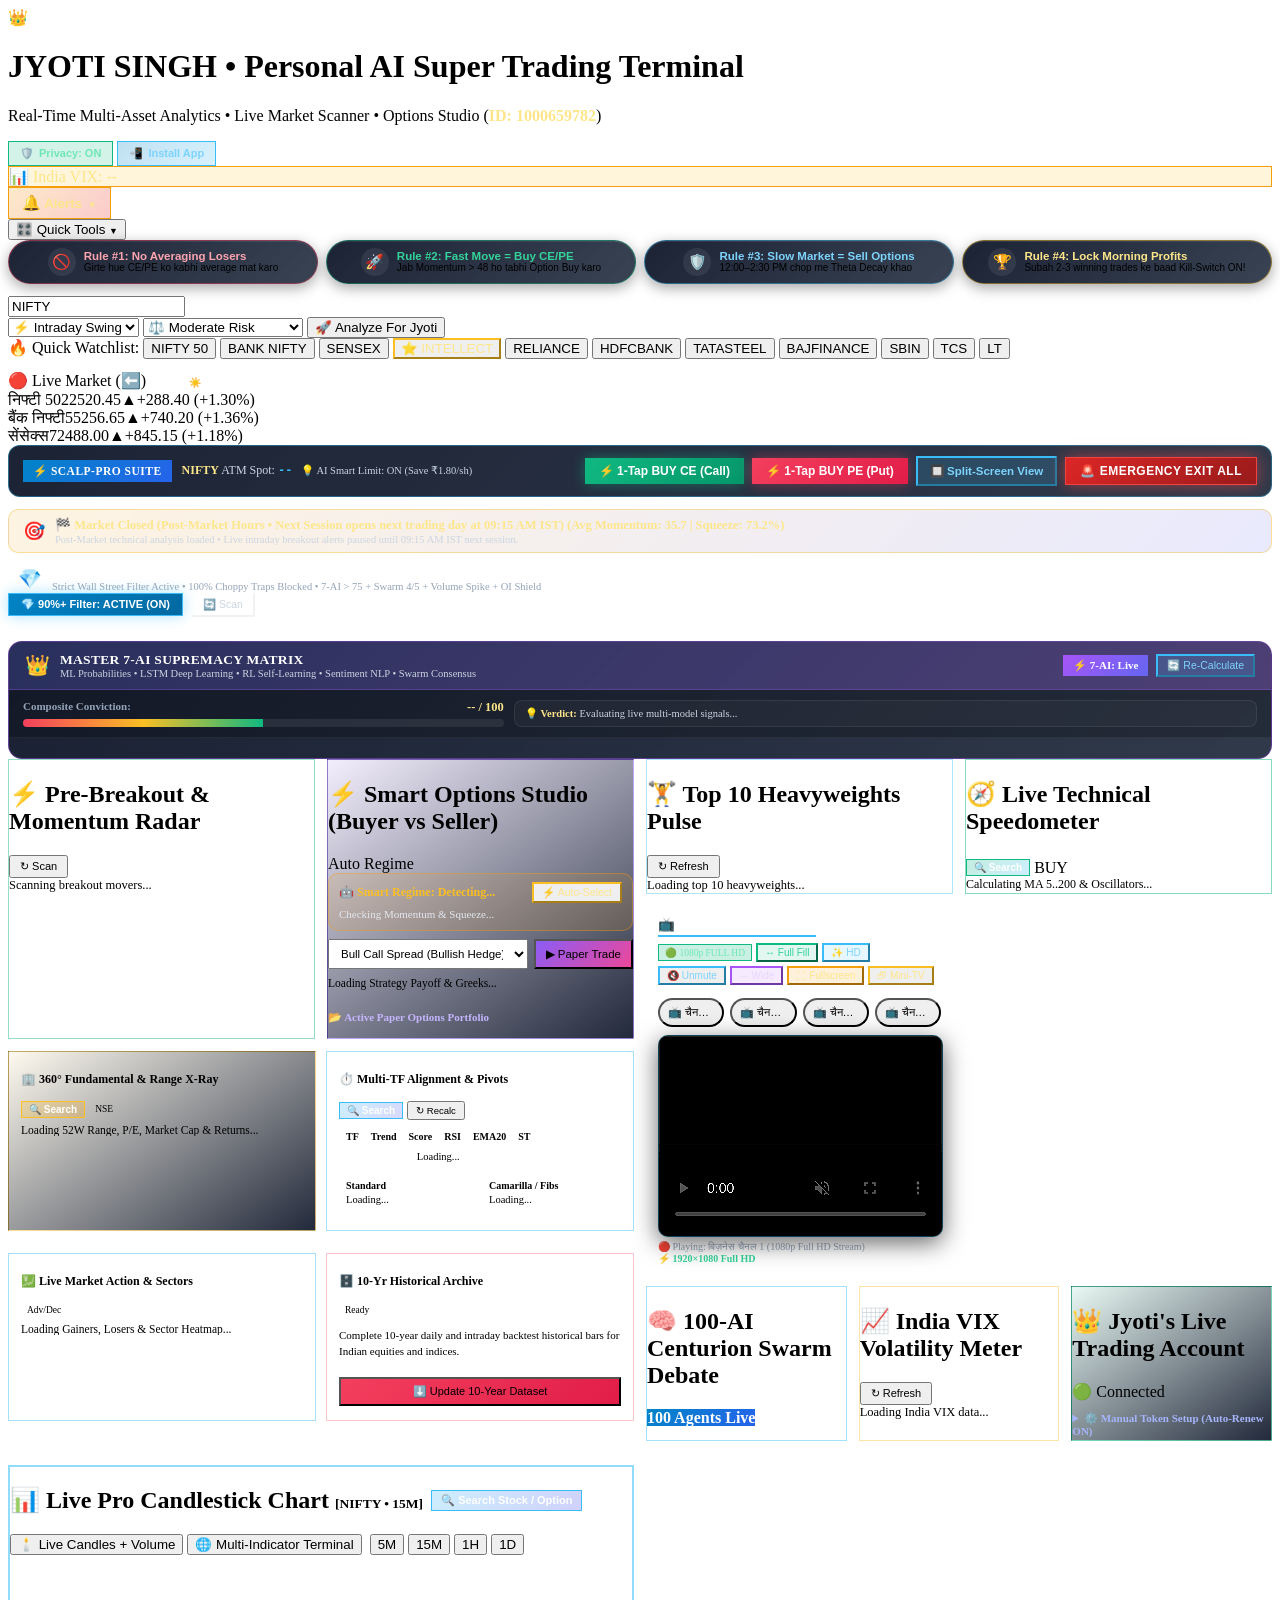
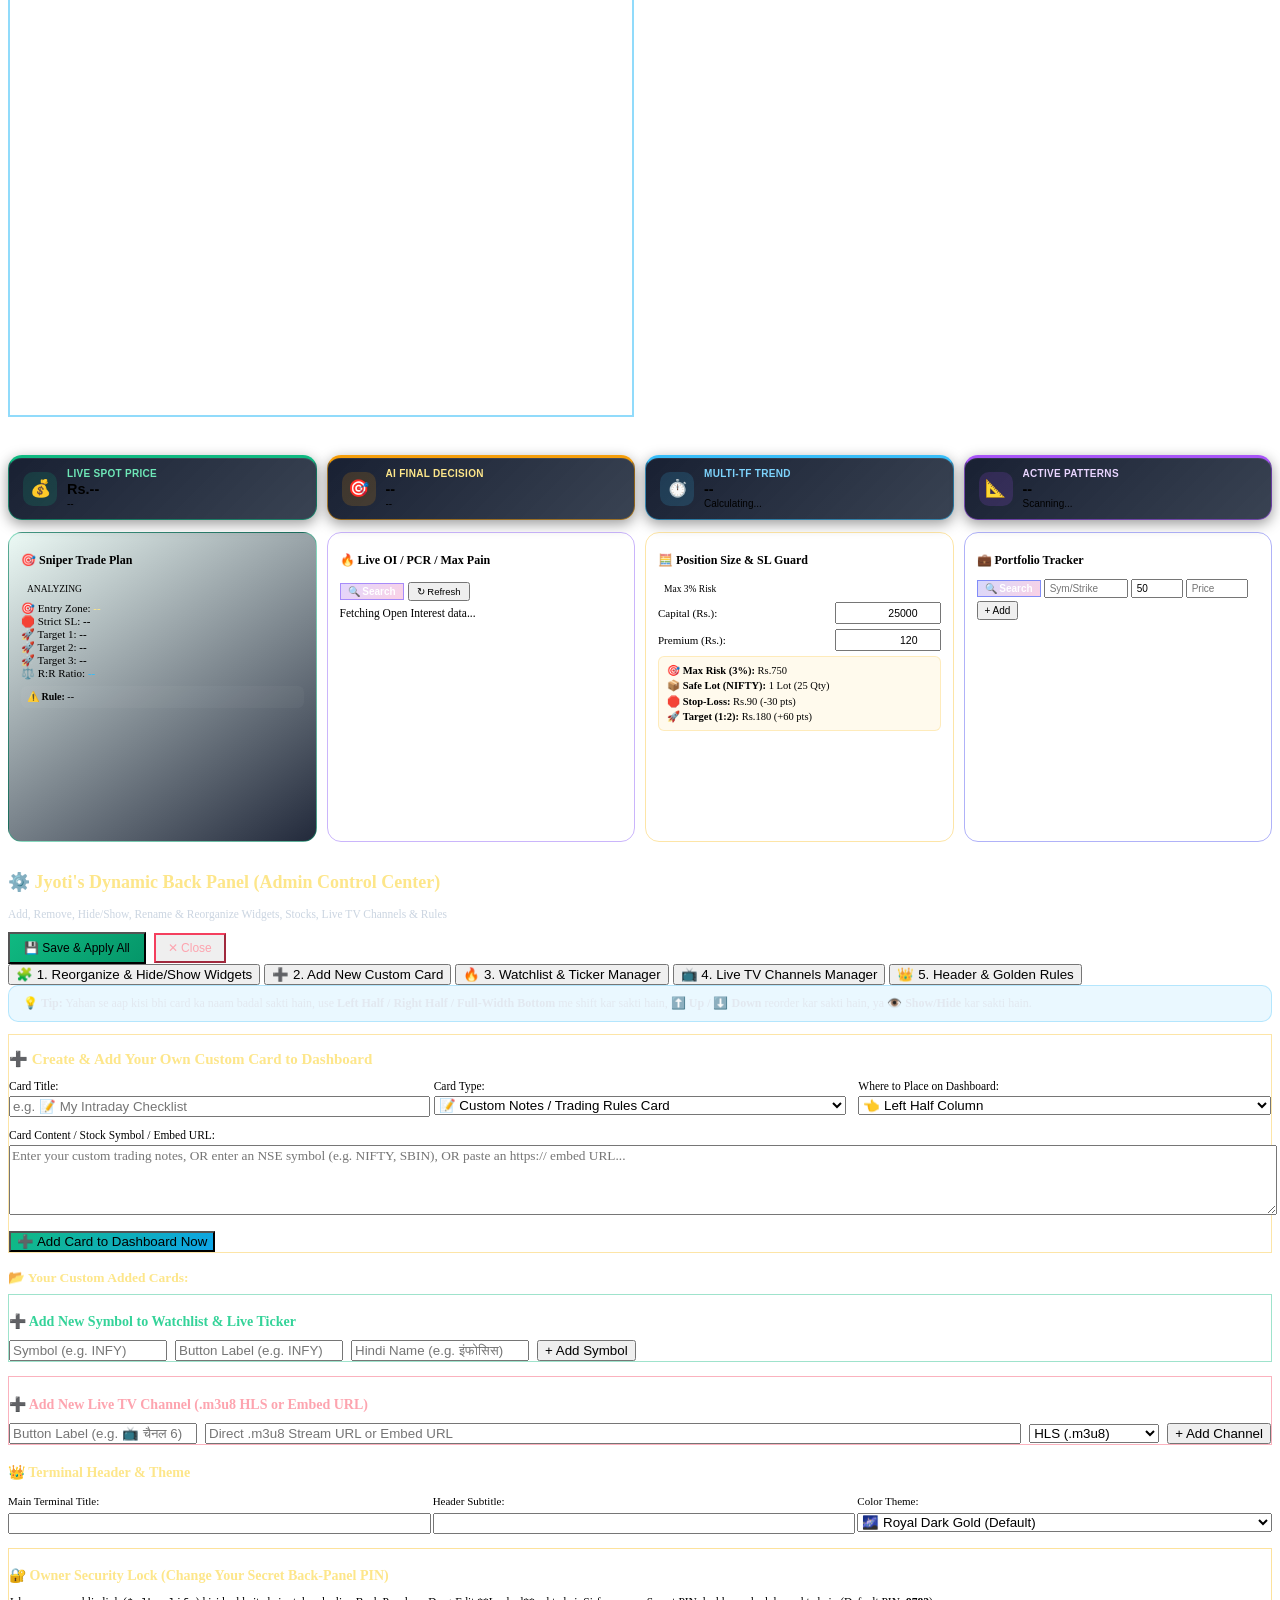
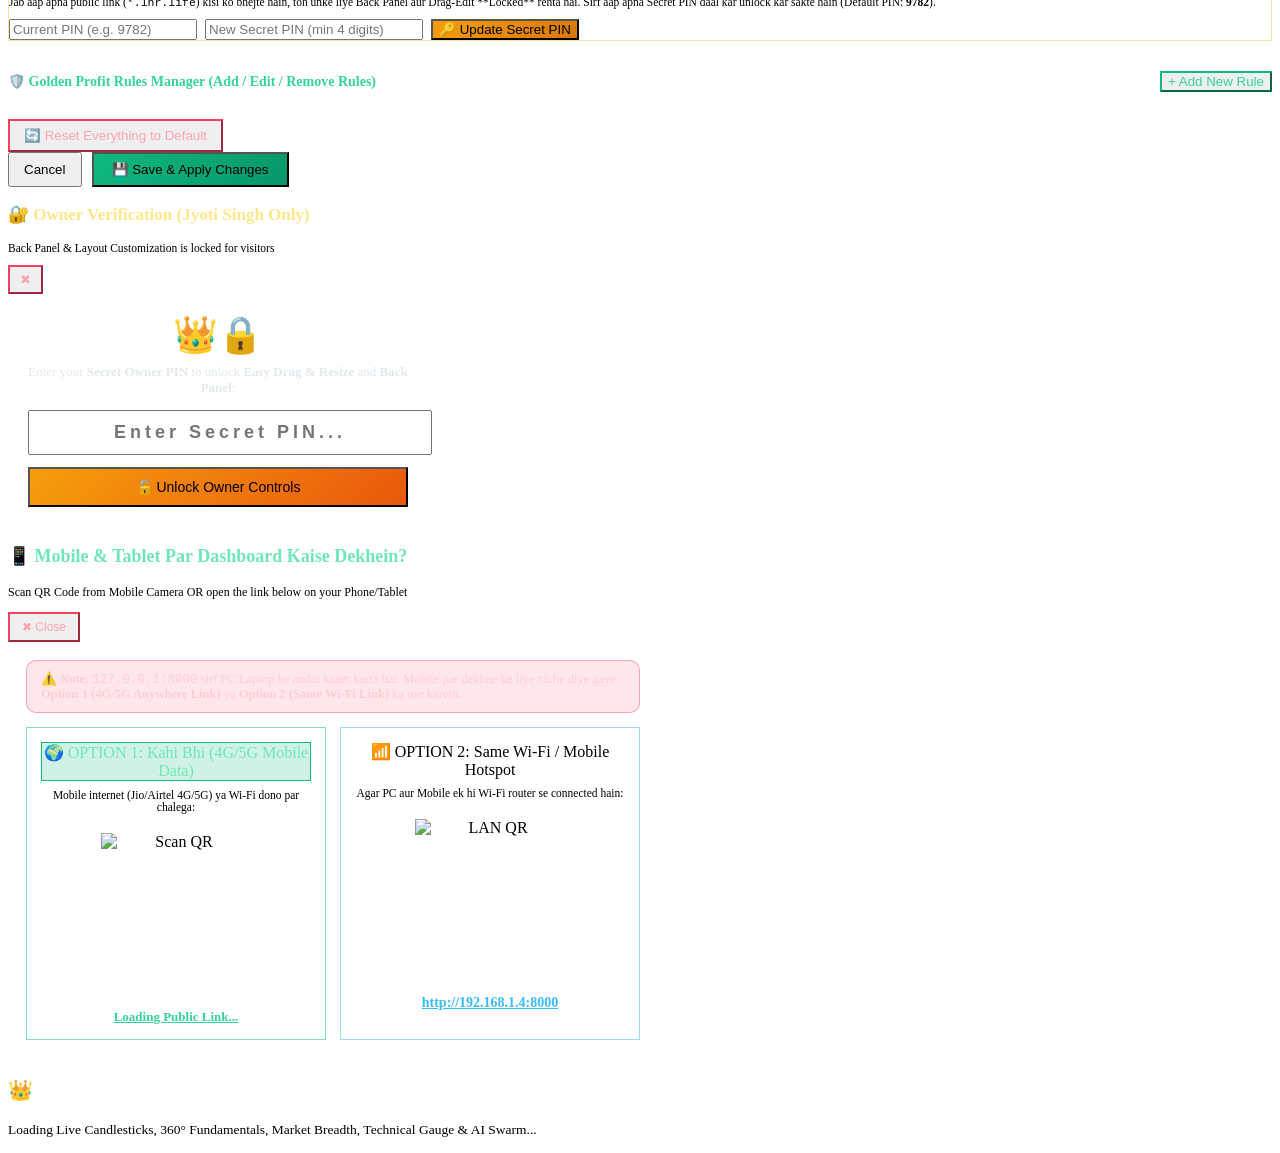
==== ui/index.html @ 523e3814 "Add Stock and Option Search to Speedometer, Pivots, Fundamentals, Live OI and Candlestick Chart (v43" ====
<!DOCTYPE html>
<html lang="en">
<head>
  <meta charset="UTF-8">
  <meta name="viewport" content="width=device-width, initial-scale=1.0, maximum-scale=5.0">
  <title>👑 JYOTI SINGH • Personal AI Super Trading Terminal</title>
  <link rel="manifest" href="/manifest.json">
  <meta name="theme-color" content="#0284c7">
  <meta name="apple-mobile-web-app-capable" content="yes">
  <meta name="apple-mobile-web-app-status-bar-style" content="black-translucent">
  <meta name="apple-mobile-web-app-title" content="Jyoti Trading">
  <link rel="apple-touch-icon" href="/static/icons/icon-192.png">
  <link rel="icon" type="image/png" href="/static/icons/icon-192.png">
  <link rel="stylesheet" href="/static/style.css?v=20261019_v43">
  <script>
    window.APP_CLIENT_VERSION = "20261019_v43";
    // ⚡ Real-Time Zero-Touch Auto-Updater (Mobile APK & PC Desktop)
    (function setupLiveAutoUpdater() {
      let isChecking = false;
      async function syncVersion() {
        if (isChecking) return;
        isChecking = true;
        try {
          const res = await fetch("/api/version?_t=" + Date.now());
          if (res.ok) {
            const data = await res.json();
            if (data && data.version && data.version !== window.APP_CLIENT_VERSION) {
              console.log("⚡ Auto-updating to latest server build:", data.version);
              if (window.caches) {
                const keys = await caches.keys();
                await Promise.all(keys.map(k => caches.delete(k)));
              }
              window.location.reload(true);
            }
          }
        } catch (e) {
        } finally {
          isChecking = false;
        }
      }
      document.addEventListener("visibilitychange", () => {
        if (document.visibilityState === "visible") syncVersion();
      });
      window.addEventListener("focus", syncVersion);
      setInterval(syncVersion, 25000);
      setTimeout(syncVersion, 2000);
    })();
  </script>
  <script src="https://cdn.jsdelivr.net/npm/chart.js"></script>
  <script src="https://cdn.jsdelivr.net/npm/luxon@3.4.4/build/global/luxon.min.js"></script>
  <script src="https://cdn.jsdelivr.net/npm/chartjs-adapter-luxon@1.3.1"></script>
  <script src="https://unpkg.com/lightweight-charts@4.1.3/dist/lightweight-charts.standalone.production.js"></script>
  <script src="/static/hls.min.js"></script>
  <script>if (typeof Hls === "undefined") { document.write('<script src="https://cdn.jsdelivr.net/npm/hls.js@latest"><\/script>'); }</script>
  <style>
    .vix-badge { display: inline-block; padding: 3px 10px; border-radius: 20px; font-size: 11.5px; font-weight: 700; }
    .vix-low    { background: rgba(16,185,129,0.2);  color: #34d399; border:1px solid #10b981; }
    .vix-med    { background: rgba(251,191,36,0.2); color: #fbbf24; border:1px solid #f59e0b; }
    .vix-high   { background: rgba(244,63,94,0.2);  color: #fb7185; border:1px solid #f43f5e; }
    .vix-panic  { background: rgba(168,85,247,0.3); color: #e879f9; border:1px solid #a855f7; }
    .mover-bar-bg { background: rgba(255,255,255,0.07); border-radius: 6px; height: 7px; overflow: hidden; }
    .mover-bar-fill { height: 100%; border-radius: 6px; transition: width 0.5s ease; }
    .oi-level-row { display: flex; justify-content: space-between; padding: 5px 0; border-bottom: 1px solid rgba(255,255,255,0.06); font-size: 12.5px; }
    .hw-row { display: flex; justify-content: space-between; align-items: center; padding: 6px 0; border-bottom: 1px solid rgba(255,255,255,0.05); font-size: 12px; }
    .dhan-setup-box { background: rgba(99,102,241,0.08); border: 1px dashed rgba(99,102,241,0.4); border-radius: 10px; padding: 12px; font-size: 12px; line-height: 1.6; }
    .trap-alert { background: rgba(244,63,94,0.15); border: 1px solid rgba(244,63,94,0.35); border-radius: 8px; padding: 7px 10px; color: #fda4af; font-size: 11.5px; margin-top: 6px; }
    .jyoti-shield-bar {
      display: grid !important;
      grid-template-columns: repeat(4, minmax(0, 1fr)) !important;
      gap: 8px;
      margin-bottom: 12px;
      align-items: stretch;
    }
    .shield-pill {
      background: linear-gradient(135deg, rgba(15, 23, 42, 0.95), rgba(30, 41, 59, 0.88));
      border: 1.5px solid rgba(255, 255, 255, 0.16);
      border-radius: 999px;
      padding: 7px 12px;
      display: flex;
      align-items: center;
      justify-content: center;
      gap: 8px;
      font-size: 11.5px;
      cursor: pointer;
      user-select: none;
      transition: all 0.18s ease;
      box-shadow: 0 4px 14px rgba(0, 0, 0, 0.35), inset 0 1px 0 rgba(255, 255, 255, 0.08);
      text-align: left;
      width: 100%;
      min-width: 0;
    }
    .shield-pill:hover {
      transform: translateY(-2px);
      box-shadow: 0 6px 20px rgba(56, 189, 248, 0.28);
      filter: brightness(1.12);
    }
    .shield-pill:active,
    .shield-pill.active-rule-btn {
      transform: translateY(0) scale(0.98);
      box-shadow: 0 0 18px rgba(251, 191, 36, 0.45);
    }
    .shield-icon {
      font-size: 15px;
      width: 28px;
      height: 28px;
      border-radius: 50%;
      display: flex;
      align-items: center;
      justify-content: center;
      background: rgba(255, 255, 255, 0.08);
      flex-shrink: 0;
    }
    .range-slider-track {
      height: 8px;
      background: linear-gradient(90deg, #f43f5e, #fbbf24, #10b981);
      border-radius: 99px;
      position: relative;
      margin: 8px 0;
    }
    .range-slider-thumb {
      width: 14px;
      height: 14px;
      border-radius: 50%;
      background: #fff;
      border: 3px solid #6366f1;
      position: absolute;
      top: -3px;
      transform: translateX(-50%);
      box-shadow: 0 0 8px rgba(255,255,255,0.9);
    }
    .sector-grid {
      display: grid;
      grid-template-columns: repeat(auto-fit, minmax(95px, 1fr));
      gap: 6px;
      margin-top: 8px;
    }
    .sector-tile {
      padding: 7px 8px;
      border-radius: 8px;
      text-align: center;
      font-size: 11px;
      font-weight: 700;
    }
    /* Exact Mockup Main 2-Half Grid (Left 50% | Right 50% — Zero Empty Space, Equal Column Height) */
    .mockup-main-board {
      display: grid;
      grid-template-columns: 1fr 1fr;
      gap: 12px;
      margin-bottom: 12px;
      align-items: stretch;
    }
    .mockup-half-col {
      display: grid;
      grid-template-columns: repeat(2, minmax(0, 1fr));
      gap: 12px;
      min-width: 0;
      height: 100%;
      align-items: stretch;
    }
    .mockup-half-col > .mockup-subgrid-2col,
    .mockup-half-col > .mockup-subgrid-right-top,
    .mockup-half-col > .mockup-subgrid-3col,
    .mockup-half-col > #customWidgetsLeft,
    .mockup-half-col > #customWidgetsRight {
      grid-column: 1 / -1;
    }
    #fullWidthBottomZone {
      display: grid;
      grid-template-columns: repeat(2, minmax(0, 1fr));
      gap: 12px;
      align-items: stretch;
      margin-bottom: 12px;
    }
    #fullWidthBottomZone > #customWidgetsBottom {
      grid-column: 1 / -1;
    }
    .mockup-subgrid-2col {
      display: grid;
      grid-template-columns: repeat(2, minmax(0, 1fr));
      gap: 12px;
      align-items: stretch;
    }
    .mockup-subgrid-right-top {
      display: grid;
      grid-template-columns: repeat(2, minmax(0, 1fr));
      gap: 12px;
      align-items: stretch;
    }
    .mockup-subgrid-3col {
      display: grid;
      grid-template-columns: repeat(3, 1fr);
      gap: 12px;
      align-items: stretch;
    }
    .mockup-half-col > .widget-box:not(#widget_heroStats),
    #fullWidthBottomZone > .widget-box:not(#widget_heroStats),
    .mockup-subgrid-2col > .widget-box:not(#widget_heroStats),
    .mockup-subgrid-right-top > .widget-box:not(#widget_heroStats),
    .mockup-subgrid-3col > .widget-box:not(#widget_heroStats),
    #supplementaryDockZone > .widget-box:not(#widget_heroStats) {
      height: 100%;
      display: flex;
      flex-direction: column;
      justify-content: flex-start;
      margin: 0 !important;
      box-sizing: border-box;
      min-width: 0;
    }
    #supplementaryDockZone {
      display: flex;
      flex-direction: column;
      gap: 12px;
      margin-bottom: 14px;
      width: 100%;
    }
    .pro-quad-suite-grid {
      display: grid;
      grid-template-columns: repeat(4, 1fr);
      gap: 10px;
      align-items: stretch;
      width: 100%;
      margin-bottom: 14px;
    }
    .pro-quad-suite-grid > .card.widget-box {
      height: 310px;
      max-height: 310px;
      min-height: 310px;
      display: flex;
      flex-direction: column;
      justify-content: flex-start;
      margin: 0 !important;
      box-sizing: border-box;
      min-width: 0;
      padding: 10px 12px;
      border-radius: 14px;
      overflow: hidden;
    }

    #supplementaryDockZone .card-header h2 {
      font-size: 13px;
    }
    /* 📊 4 HERO SUMMARY CARDS AS 4 SLEEK BUTTONS IN 1 SINGLE LINE */
    #widget_heroStats,
    .stats-grid#widget_heroStats {
      grid-column: 1 / -1 !important;
      display: grid !important;
      grid-template-columns: repeat(4, minmax(0, 1fr)) !important;
      flex-direction: unset !important;
      gap: 10px !important;
      align-items: stretch !important;
      height: auto !important;
      margin: 0 !important;
      width: 100% !important;
    }
    #widget_heroStats .stat-card {
      appearance: none;
      -webkit-appearance: none;
      cursor: pointer;
      border-radius: 14px !important;
      padding: 10px 14px !important;
      display: flex !important;
      flex-direction: row !important;
      align-items: center !important;
      justify-content: flex-start !important;
      gap: 10px !important;
      background: linear-gradient(135deg, rgba(15, 23, 42, 0.96), rgba(30, 41, 59, 0.88)) !important;
      box-shadow: 0 4px 14px rgba(0, 0, 0, 0.4), inset 0 1px 0 rgba(255, 255, 255, 0.08) !important;
      transition: all 0.18s ease !important;
      min-width: 0 !important;
      width: 100% !important;
      text-align: left !important;
    }

    /* 📱 SMARTPHONE & TABLET RESPONSIVE ENGINE (< 920px) — PERFECT 1-COLUMN MOBILE LAYOUT */
    @media (max-width: 920px) {
      .container {
        padding: 6px 8px 30px !important;
        overflow-x: hidden !important;
      }
      .mockup-main-board {
        grid-template-columns: 1fr !important;
        display: flex !important;
        flex-direction: column !important;
        gap: 12px !important;
        width: 100% !important;
      }
      .mockup-half-col {
        grid-template-columns: 1fr !important;
        display: flex !important;
        flex-direction: column !important;
        width: 100% !important;
        gap: 12px !important;
      }
      .mockup-subgrid-2col,
      .mockup-subgrid-right-top,
      .mockup-subgrid-3col,
      #fullWidthBottomZone,
      #leftSubRow1,
      #leftSubRow2,
      #leftSubRow3,
      #rightSubRow1,
      #rightSubRow2,
      #rightSubRow3 {
        grid-template-columns: 1fr !important;
        display: flex !important;
        flex-direction: column !important;
        width: 100% !important;
        gap: 12px !important;
      }
      .pro-quad-suite-grid {
        grid-template-columns: 1fr !important;
        display: flex !important;
        flex-direction: column !important;
        gap: 12px !important;
      }
      .pro-quad-suite-grid > .card.widget-box,
      .mockup-subgrid-2col > .widget-box,
      .mockup-subgrid-right-top > .widget-box,
      .mockup-subgrid-3col > .widget-box,
      .mockup-half-col > .widget-box,
      .card.widget-box {
        width: 100% !important;
        height: auto !important;
        max-height: unset !important;
        min-height: unset !important;
      }
      #widget_heroStats,
      .stats-grid#widget_heroStats {
        grid-template-columns: repeat(2, minmax(0, 1fr)) !important;
        gap: 8px !important;
        width: 100% !important;
      }
      #widget_heroStats .stat-card {
        padding: 8px 10px !important;
        font-size: 11px !important;
      }
      #widget_heroStats .stat-card .stat-value {
        font-size: 13px !important;
      }
      .pill-btn {
        white-space: normal !important;
        line-height: 1.25 !important;
        text-align: center !important;
      }
      .tradingview-widget-container,
      #tradingview_chart_container {
        min-height: 380px !important;
        height: 400px !important;
        width: 100% !important;
      }
      #widget_heroStats .stat-card {
        color: var(--text-primary);
        font-family: inherit;
      }
    }

    #widget_heroStats .stat-card:hover {
      transform: translateY(-2px);
      box-shadow: 0 6px 20px rgba(56, 189, 248, 0.32) !important;
      filter: brightness(1.12);
    }
    #widget_heroStats .stat-card:active {
      transform: translateY(0) scale(0.98);
    }
    #widget_heroStats .hero-btn-icon {
      width: 34px;
      height: 34px;
      border-radius: 10px;
      display: flex;
      align-items: center;
      justify-content: center;
      font-size: 17px;
      background: rgba(255, 255, 255, 0.07);
      flex-shrink: 0;
    }
    #widget_heroStats .hero-btn-content {
      min-width: 0;
      flex: 1;
      overflow: hidden;
    }
    #widget_heroStats .stat-card .label {
      margin-bottom: 2px !important;
      font-size: 10px !important;
      font-weight: 800 !important;
      letter-spacing: 0.03em;
      white-space: nowrap;
      overflow: hidden;
      text-overflow: ellipsis;
    }
    #widget_heroStats .stat-card .value {
      font-size: 14.5px !important;
      font-weight: 800 !important;
      margin-bottom: 1px !important;
      white-space: nowrap;
      overflow: hidden;
      text-overflow: ellipsis;
    }
    #widget_heroStats .stat-card .sub-value {
      font-size: 10px !important;
      color: var(--text-muted) !important;
      white-space: nowrap;
      overflow: hidden;
      text-overflow: ellipsis;
    }
    /* 4 Live TV Channel Buttons in 1 Single Horizontal Line */
    .tv-channel-tabs {
      display: grid !important;
      grid-template-columns: repeat(4, minmax(0, 1fr)) !important;
      gap: 6px !important;
      margin: 8px 0 !important;
      width: 100%;
    }
    .tv-ch-btn {
      width: 100%;
      justify-content: center;
      white-space: nowrap;
      overflow: hidden;
      text-overflow: ellipsis;
      padding: 6px 8px !important;
      font-size: 11px !important;
      border-radius: 999px !important;
      text-align: center;
    }
    .live-sync-dot {
      display: inline-block;
      width: 8px;
      height: 8px;
      border-radius: 50%;
      background: #10b981;
      box-shadow: 0 0 8px #10b981;
      animation: livePulseDot 1.2s infinite ease-in-out;
      margin-right: 4px;
    }
    @keyframes livePulseDot {
      0%, 100% { transform: scale(1); opacity: 1; }
      50% { transform: scale(1.35); opacity: 0.55; }
    }
    /* 1080p HD Video Clarity & Unsharp Mask Enhancement */
    #liveTvHlsVideo.hd-clarity-boost {
      filter: url(#hdSharpFilter) contrast(1.07) saturate(1.10) brightness(1.02);
      transform: translateZ(0);
      backface-visibility: hidden;
    }

    /* ═══════════════════════════════════════════════════════════════════════
       🖐️ VISUAL DRAG-AND-DROP, MOUSE CORNER RESIZE & FONT STUDIO STYLES
    ═══════════════════════════════════════════════════════════════════════ */
    #visualStudioTopBar {
      display: none;
      position: sticky;
      top: 8px;
      z-index: 9990;
      background: linear-gradient(135deg, rgba(15, 23, 42, 0.97), rgba(30, 41, 59, 0.97));
      border: 2px solid #f59e0b;
      border-radius: 14px;
      padding: 10px 16px;
      margin-bottom: 14px;
      box-shadow: 0 12px 32px rgba(0, 0, 0, 0.75), 0 0 22px rgba(245, 158, 11, 0.35);
      align-items: center;
      justify-content: space-between;
      flex-wrap: wrap;
      gap: 10px;
      backdrop-filter: blur(14px);
    }
    body.visual-studio-mode #visualStudioTopBar {
      display: flex;
    }
    body.visual-studio-mode .widget-box {
      position: relative !important;
      border: 2px dashed rgba(251, 191, 36, 0.75) !important;
      padding-top: 42px !important;
      transition: transform 0.15s ease, box-shadow 0.15s ease;
    }
    body.visual-studio-mode .widget-box:hover {
      box-shadow: 0 0 22px rgba(251, 191, 36, 0.32) !important;
    }
    body.visual-studio-mode .widget-box.dragging-now {
      opacity: 0.45 !important;
      transform: scale(0.98);
      border: 2px solid #38bdf8 !important;
    }
    body.visual-studio-mode .widget-box.drag-over-target {
      border: 2.5px solid #10b981 !important;
      box-shadow: 0 0 28px rgba(16, 185, 129, 0.65) !important;
      transform: scale(1.01);
    }
    .vbox-toolbar {
      display: none;
      position: absolute;
      top: 0;
      left: 0;
      right: 0;
      height: 34px;
      background: linear-gradient(90deg, rgba(15, 23, 42, 0.96), rgba(30, 41, 59, 0.96));
      border-bottom: 1px solid rgba(251, 191, 36, 0.45);
      border-radius: 12px 12px 0 0;
      padding: 0 8px;
      align-items: center;
      justify-content: space-between;
      gap: 4px;
      z-index: 60;
      user-select: none;
    }
    body.visual-studio-mode .widget-box > .vbox-toolbar {
      display: flex;
    }
    .vbox-drag-grip {
      cursor: grab;
      font-size: 11px;
      font-weight: 800;
      color: #fde68a;
      display: flex;
      align-items: center;
      gap: 4px;
      padding: 2px 7px;
      background: rgba(245, 158, 11, 0.18);
      border: 1px solid rgba(245, 158, 11, 0.45);
      border-radius: 6px;
      white-space: nowrap;
    }
    .vbox-drag-grip:active {
      cursor: grabbing;
    }
    .vbox-mini-btns {
      display: flex;
      align-items: center;
      gap: 3px;
      flex-wrap: nowrap;
      overflow-x: auto;
    }
    .vbox-btn {
      background: rgba(255, 255, 255, 0.08);
      border: 1px solid rgba(255, 255, 255, 0.2);
      color: #e2e8f0;
      border-radius: 5px;
      padding: 2px 6px;
      font-size: 10.5px;
      font-weight: 700;
      cursor: pointer;
      line-height: 1.2;
      white-space: nowrap;
    }
    .vbox-btn:hover {
      background: rgba(56, 189, 248, 0.28);
      border-color: #38bdf8;
      color: #fff;
    }
    /* Bottom-Right Corner Mouse Resize Grip */
    .vbox-resize-grip {
      display: none;
      position: absolute;
      right: 2px;
      bottom: 2px;
      width: 24px;
      height: 24px;
      cursor: nwse-resize;
      background: linear-gradient(135deg, transparent 40%, rgba(251, 191, 36, 0.9) 40%);
      border-radius: 0 0 10px 0;
      z-index: 65;
      align-items: flex-end;
      justify-content: flex-end;
      font-size: 11px;
      color: #0f172a;
      font-weight: 900;
      padding: 1px 3px;
      user-select: none;
    }
    body.visual-studio-mode .widget-box > .vbox-resize-grip {
      display: flex;
    }
    body.visual-studio-mode .card-header h2,
    body.visual-studio-mode .mera-tv-heading {
      outline: 1px dashed rgba(56, 189, 248, 0.55);
      padding: 1px 5px;
      border-radius: 5px;
      cursor: text;
    }
    .widget-span-full {
      grid-column: 1 / -1 !important;
    }
    /* Empty Space Drop Slots shown in Visual Studio Mode */
    .empty-drop-slot {
      display: none;
      border: 2px dashed rgba(56, 189, 248, 0.55);
      background: rgba(56, 189, 248, 0.06);
      border-radius: 12px;
      min-height: 68px;
      padding: 12px;
      align-items: center;
      justify-content: center;
      text-align: center;
      color: #7dd3fc;
      font-size: 12px;
      font-weight: 800;
      transition: all 0.18s ease;
      grid-column: 1 / -1;
      cursor: copy;
    }
    body.visual-studio-mode .empty-drop-slot {
      display: flex;
    }
    .empty-drop-slot.slot-drag-over,
    .zone-drag-highlight {
      border-color: #10b981 !important;
      background: rgba(16, 185, 129, 0.18) !important;
      color: #6ee7b7 !important;
      box-shadow: 0 0 24px rgba(16, 185, 129, 0.45) !important;
      transform: scale(1.01);
    }
  </style>
</head>
<body>
<!-- SVG Convolution Unsharp-Mask Filter for Crystal-Clear Live TV Text & Numbers -->
<svg width="0" height="0" style="position:absolute; pointer-events:none;">
  <defs>
    <filter id="hdSharpFilter">
      <feConvolveMatrix order="3 3" preserveAlpha="true" kernelMatrix="0 -0.45 0 -0.45 2.8 -0.45 0 -0.45 0" />
    </filter>
  </defs>
</svg>

<!-- 🚨 MAIN SCREEN POP-UP FLASH OVERLAY (High-Conviction Trades & Breaking News with [✕] Button) -->
<div id="mainPopFlashContainer" class="pop-flash-container" aria-live="assertive"></div>

<div class="container">
  <!-- 🖐️ FLOATING VISUAL DRAG, RESIZE & FONT STUDIO BAR (Shown when Easy Edit is ON) -->
  <div id="visualStudioTopBar">
    <div style="display:flex; align-items:center; gap:10px; flex-wrap:wrap;">
      <span style="background:#f59e0b; color:#0f172a; font-weight:900; font-size:12px; padding:4px 10px; border-radius:8px;">🖐️ EASY VISUAL EDIT MODE: ON</span>
      <span style="font-size:12px; color:#fde68a; font-weight:600;">
        💡 <strong>Box par Drop = <span style="color:#34d399;">Jagah Swap</span></strong> • <strong>Khali Jagah (<span style="color:#38bdf8;">➕ Empty Slot</span>) par Drop = <span style="color:#38bdf8;">Wahan Set</span></strong> • <strong><span style="color:#f472b6;">📌 Free Move</span></strong> se kahi bhi rakhein • Kona <strong><span style="color:#34d399;">↘️</span></strong> khich kar Bada/Chota karein!
      </span>
    </div>
    <div style="display:flex; align-items:center; gap:7px; flex-wrap:wrap;">
      <!-- Global Font Family Picker -->
      <select id="globalFontFamilySelect" onchange="changeGlobalDashboardFont(this.value)" class="select-control" style="padding:4px 8px; font-size:11.5px; border-color:#38bdf8;">
        <option value="">🔤 Global Font: Default Modern</option>
        <option value="'Inter', 'Segoe UI', sans-serif">🔤 Clean Sans (Inter)</option>
        <option value="'Poppins', 'Segoe UI', sans-serif">🔤 Bold Rounded (Poppins)</option>
        <option value="'JetBrains Mono', 'Consolas', monospace">🔤 Terminal Mono (Pro Numbers)</option>
        <option value="Georgia, 'Times New Roman', serif">🔤 Royal Serif (Classic)</option>
        <option value="'Trebuchet MS', 'Arial Black', sans-serif">🔤 Heavy Impact</option>
      </select>
      <!-- Global Font Zoom -->
      <button class="pill-btn" onclick="changeGlobalFontScale(-0.06)" style="padding:4px 8px; font-size:11.5px; border-color:#38bdf8; color:#7dd3fc;" title="All Text Smaller">🔠 Global A-</button>
      <button class="pill-btn" onclick="changeGlobalFontScale(0.06)" style="padding:4px 8px; font-size:11.5px; border-color:#38bdf8; color:#7dd3fc;" title="All Text Bigger">🔠 Global A+</button>
      <button class="pill-btn" onclick="resetAllFreePositions()" style="padding:4px 9px; font-size:11.5px; border-color:#f472b6; color:#fbcfe8;" title="Snap all free-moved boxes back into clean grid">📐 Align Grid</button>
      <button class="pill-btn" onclick="restoreAllHiddenBoxes()" style="padding:4px 9px; font-size:11.5px; border-color:#a855f7; color:#e9d5ff;" title="Show any hidden boxes">👁️ Show All Boxes</button>
      <button class="pill-btn" onclick="openAdminBackPanel()" style="padding:4px 10px; font-size:11.5px; border-color:#fbbf24; color:#fde68a;">⚙️ Full Back Panel</button>
      <button class="btn-primary" onclick="saveVisualStudioAndExit()" style="background:linear-gradient(135deg,#10b981,#059669); padding:5px 14px; font-size:12px;">💾 Save &amp; Finish</button>
    </div>
  </div>

  <!-- ROW 1: 👑 PERSONALIZED LUXURY HEADER FOR JYOTI SINGH (ZERO COMPANY LOGOS/NAMES) -->
  <header>
    <div class="brand-profile">
      <div class="avatar-crown" id="editAvatar">👑</div>
      <div class="logo-area">
        <h1 id="editMainTitle">JYOTI SINGH • Personal AI Super Trading Terminal</h1>
        <p id="editSubTitle">Real-Time Multi-Asset Analytics • Live Market Scanner • Options Studio <span class="client-id-tag">(<strong style="color:#fde68a;">ID: 1000659782</strong>)</span></p>
      </div>
    </div>
    <div class="badges-area">
      <!-- 🛡️ PRIVACY / GUEST SHIELD BADGE BUTTON -->
      <button type="button" class="pill-btn" id="privacyShieldBtn" onclick="togglePrivacyModal()" style="padding: 5px 11px; font-weight: 800; font-size: 11px; border: 1.5px solid #10b981; background: rgba(16,185,129,0.18); color: #6ee7b7; display: inline-flex; align-items: center; gap: 5px; cursor: pointer;" title="Privacy Shield: Mask Dhan &amp; Broker Details on Shared Devices">
        <span id="privacyIcon">🛡️</span>
        <span id="privacyStatusLabel">Privacy: ON</span>
      </button>

      <!-- 📲 1-CLICK APP INSTALL BUTTON (MOBILE & DESKTOP) -->
      <button type="button" class="pill-btn" id="pwaInstallBtn" onclick="triggerPwaInstall()" style="padding: 5px 11px; font-weight: 800; font-size: 11px; border: 1.5px solid #38bdf8; background: linear-gradient(135deg, rgba(2,132,199,0.25), rgba(56,189,248,0.2)); color: #7dd3fc; display: inline-flex; align-items: center; gap: 5px; cursor: pointer;" title="1-Click Install App on Android Mobile or PC">
        <span>📲</span>
        <span>Install App</span>
      </button>

      <!-- 1. LIVE INDIA VIX BADGE -->
      <div class="badge" id="vixLiveBadge" style="background:rgba(251,191,36,0.16);border:1px solid #f59e0b;color:#fde68a;">📊 India VIX: --</div>

      <!-- 2. 🔔 NOTIFICATION BELL BUTTON WITH DIRECT DROPDOWN POPOVER "NICHE" -->
      <div class="alerts-wrapper">
        <button type="button" class="pill-btn notif-bell-btn" id="headerNotifBellBtn" onclick="toggleAlertsDropdown(event)" style="padding: 6px 13px; background: linear-gradient(135deg, rgba(245,158,11,0.22), rgba(239,68,68,0.28)); border: 1.5px solid #f59e0b; color: #fde68a; font-weight: 800;" title="Live Notifications &amp; Alerts Archive (Date &amp; Time-wise)">
          <span id="bellIconGraphic" style="font-size:15px;">🔔</span>
          <span>Alerts</span>
          <span id="notifUnreadBadge" class="notif-badge-pill" style="display:none;">0</span>
          <span id="alertsDropdownArrow" style="font-size:9px; margin-left:2px; transition:transform 0.2s;">▼</span>
        </button>

        <!-- DROPDOWN PANEL OPENING DIRECTLY "NICHE" (BELOW) -->
        <div id="alertsDropdownPanel" class="alerts-dropdown-popover" style="display: none;">
          <!-- Header -->
          <div class="alerts-popover-header">
            <div style="display:flex; align-items:center; gap:8px;">
              <span style="font-size:18px;">🔔</span>
              <div>
                <div style="font-size:13px; font-weight:800; color:#ffffff; display:flex; align-items:center; gap:6px;">
                  Live Alerts &amp; Notifications
                  <span id="drawerUnreadCountBadge" class="badge warning" style="font-size:10px; padding:1px 6px;">0 New</span>
                </div>
                <div style="font-size:10px; color:#94a3b8;">Organized Date &amp; Time-Wise Archive</div>
              </div>
            </div>
            <div style="display:flex; align-items:center; gap:5px;">
              <button type="button" class="pill-btn" onclick="markAllNotificationsAsRead()" style="padding:3px 7px; font-size:10px; background:rgba(16,185,129,0.18); border-color:#10b981; color:#34d399;" title="Mark all as read">✓ Read</button>
              <button type="button" class="pill-btn" onclick="clearAllNotificationHistory()" style="padding:3px 7px; font-size:10px; background:rgba(239,68,68,0.18); border-color:#ef4444; color:#f87171;" title="Clear history">🗑️</button>
              <button type="button" class="quick-tools-popover-close" onclick="closeAlertsDropdown()" title="Close (✕)">✕</button>
            </div>
          </div>

          <!-- Filter Bar -->
          <div class="notif-filter-bar" style="padding: 6px 10px; gap: 4px;">
            <button type="button" class="notif-filter-chip active" data-filter="DIAMOND" onclick="filterNotificationsByType('DIAMOND')" style="border-color:#38bdf8; color:#7dd3fc; font-weight:800; background:rgba(56,189,248,0.15);">💎 90%+ Diamond (<span id="notifCountDiamond">0</span>)</button>
            <button type="button" class="notif-filter-chip" data-filter="ALL" onclick="filterNotificationsByType('ALL')">All (<span id="notifCountAll">0</span>)</button>
            <button type="button" class="notif-filter-chip" data-filter="TRADE" onclick="filterNotificationsByType('TRADE')">🚀 Trades (<span id="notifCountTrade">0</span>)</button>
            <button type="button" class="notif-filter-chip" data-filter="PRE_BREAKOUT" onclick="filterNotificationsByType('PRE_BREAKOUT')">⚡ Breakouts (<span id="notifCountBreakout">0</span>)</button>
            <button type="button" class="notif-filter-chip" data-filter="NEWS" onclick="filterNotificationsByType('NEWS')">📰 News (<span id="notifCountNews">0</span>)</button>
            <button type="button" class="notif-filter-chip" data-filter="VIX" onclick="filterNotificationsByType('VIX')">📊 VIX (<span id="notifCountVix">0</span>)</button>
          </div>

          <!-- Notification Items List (Strictly Date & Time Wise) -->
          <div id="notificationListContainer" class="notif-list-scroll" style="max-height: 420px; overflow-y: auto; padding: 6px 10px;">
            <!-- Dynamically filled by app.js -->
          </div>

          <!-- Footer -->
          <div class="alerts-popover-footer" style="padding: 8px 12px; display: flex; justify-content: space-between; align-items: center; border-top: 1px solid rgba(255,255,255,0.08); font-size: 10.5px; color: #94a3b8;">
            <span>Auto-Sync: <span id="notifLastSyncTime" style="color:#fde68a; font-family:monospace;">Live</span></span>
            <button type="button" class="pill-btn" onclick="fetchLiveNotifications(true)" style="padding:2px 8px; font-size:10px; background:rgba(56,189,248,0.18); border-color:#38bdf8; color:#7dd3fc;">🔄 Refresh</button>
          </div>
        </div>
      </div>

      <!-- 3. 🎛️ UNIFIED QUICK TOOLS BUTTON (1 Button ke andar saare 9 Tools!) -->
      <div class="quick-tools-wrapper">
        <button type="button" class="pill-btn quick-tools-trigger-btn" id="quickToolsTriggerBtn" onclick="toggleQuickToolsDropdown(event)" title="Click to open Mobile QR, Easy Drag &amp; Resize, Back Panel, Lock, Auto-Sync, Auto-Renew, Sound, Push Alerts &amp; Self-Learn Gen">
          <span>🎛️ Quick Tools</span>
          <span id="quickToolsArrow" style="font-size:9px; transition: transform 0.2s;">▼</span>
        </button>

        <!-- DROPDOWN POPOVER MENU -->
        <div id="quickToolsDropdownMenu" class="quick-tools-popover" style="display: none;">
          <div class="quick-tools-popover-header">
            <div class="quick-tools-popover-title">
              <span>🎛️</span>
              <span>Terminal Quick Tools</span>
            </div>
            <button type="button" class="quick-tools-popover-close" onclick="closeQuickToolsDropdown()" title="Close menu">✕</button>
          </div>

          <div class="quick-tools-list">
            <!-- 1. Mobile QR -->
            <button type="button" class="quick-tool-item" onclick="openMobileAccessModal(); closeQuickToolsDropdown();">
              <span class="qmi-icon" style="background: linear-gradient(135deg, #10b981, #0284c7);">📱</span>
              <div class="qmi-text">
                <div class="qmi-title">Mobile QR</div>
                <div class="qmi-sub">Open terminal on smartphone</div>
              </div>
            </button>

            <!-- 2, 3, 4: Owner Controls Group (Easy Drag, Back Panel, Lock) -->
            <div id="ownerControlsGroup" class="qmi-owner-group">
              <button type="button" class="quick-tool-item" id="visualStudioToggleBtn" onclick="toggleVisualStudioMode(); closeQuickToolsDropdown();">
                <span class="qmi-icon" style="background: linear-gradient(135deg, #8b5cf6, #ec4899);">🖐️</span>
                <div class="qmi-text">
                  <div class="qmi-title" id="visualStudioText">Easy Drag &amp; Resize</div>
                  <div class="qmi-sub">Customize layout &amp; widget positions</div>
                </div>
              </button>
              <button type="button" class="quick-tool-item" id="adminBackPanelBtn" onclick="openAdminBackPanel(); closeQuickToolsDropdown();">
                <span class="qmi-icon" style="background: linear-gradient(135deg, #f59e0b, #ea580c);">⚙️</span>
                <div class="qmi-text">
                  <div class="qmi-title">Back Panel</div>
                  <div class="qmi-sub">Admin PIN, API keys &amp; settings</div>
                </div>
              </button>
              <button type="button" class="quick-tool-item" id="ownerLockNowBtn" onclick="lockOwnerSession(); closeQuickToolsDropdown();">
                <span class="qmi-icon" style="background: rgba(244,63,94,0.3); border:1px solid #f43f5e;">🔒</span>
                <div class="qmi-text">
                  <div class="qmi-title" style="color:#fda4af;">Lock Session</div>
                  <div class="qmi-sub">Lock admin rights for safety</div>
                </div>
              </button>
            </div>

            <!-- Shown when Locked (Discreet Unlock) -->
            <button type="button" class="quick-tool-item" id="ownerUnlockBtn" onclick="openOwnerPinModal(); closeQuickToolsDropdown();" style="display:none;">
              <span class="qmi-icon" style="background: rgba(251,191,36,0.3); border:1px solid #f59e0b;">🔐</span>
              <div class="qmi-text">
                <div class="qmi-title" style="color:#fde68a;">Owner Unlock</div>
                <div class="qmi-sub">Enter Jyoti Singh Secret PIN</div>
              </div>
            </button>

            <!-- 4.5. 💎 90%+ Diamond Filter Toggle -->
            <button type="button" class="quick-tool-item" onclick="toggleDiamondSniperMode(); closeQuickToolsDropdown();">
              <span class="qmi-icon" style="background: linear-gradient(135deg, #0284c7, #38bdf8); border:1px solid #38bdf8;">💎</span>
              <div class="qmi-text">
                <div class="qmi-title" style="color:#7dd3fc;">90%+ Diamond Filter: <span id="quickDiamondStatus">ON</span></div>
                <div class="qmi-sub">Block low probability setups (90%+ only)</div>
              </div>
            </button>

            <!-- 5. Auto-Sync -->
            <button type="button" class="quick-tool-item" onclick="triggerAnalysis(true)">
              <span class="qmi-icon" style="background: rgba(16,185,129,0.25); border:1px solid #10b981;">🔄</span>
              <div class="qmi-text">
                <div class="qmi-title"><span class="live-sync-dot"></span>Auto-Sync: <span id="lastSyncClock" style="color:#34d399; margin-left:3px;">Live</span></div>
                <div class="qmi-sub">Click to force sync live data now</div>
              </div>
            </button>

            <!-- 6. Auto-Renew -->
            <div class="quick-tool-item" style="cursor:default;">
              <span class="qmi-icon" style="background: rgba(16,185,129,0.25); border:1px solid #10b981;">🟢</span>
              <div class="qmi-text">
                <div class="qmi-title" style="color:#34d399;">Auto-Renew: ON</div>
                <div class="qmi-sub">Continuous live streaming active</div>
              </div>
            </div>

            <!-- 7. Sound Alerts -->
            <button type="button" class="quick-tool-item" id="soundToggleBtn" onclick="toggleAlertSound()">
              <span class="qmi-icon" id="soundToggleIcon" style="background: rgba(16,185,129,0.25); border:1px solid #10b981;">🔊</span>
              <div class="qmi-text">
                <div class="qmi-title" id="soundToggleText">Sound: ON</div>
                <div class="qmi-sub">Audio beep on high-conviction trades</div>
              </div>
            </button>

            <!-- 8. Push Alerts -->
            <button type="button" class="quick-tool-item" onclick="enableBrowserNotifications(); closeQuickToolsDropdown();">
              <span class="qmi-icon" style="background: rgba(56,189,248,0.25); border:1px solid #38bdf8;">📲</span>
              <div class="qmi-text">
                <div class="qmi-title">Push Alerts</div>
                <div class="qmi-sub">Desktop &amp; smartphone notifications</div>
              </div>
            </button>

            <!-- 9. Self-Learn Gen -->
            <button type="button" class="quick-tool-item" id="selfLearnHealthBtn" onclick="openHealthModal(); closeQuickToolsDropdown();">
              <span class="qmi-icon" style="background: rgba(168,85,247,0.25); border:1px solid #a855f7;">🧬</span>
              <div class="qmi-text">
                <div class="qmi-title" id="selfLearnTitleText">Self-Learn Gen #134 (60.5%)</div>
                <div class="qmi-sub">AI self-learning loop &amp; diagnostics</div>
              </div>
            </button>
          </div>
        </div>
      </div>
    </div>
  </header>

  <!-- ROW 2: 🛡️ JYOTI SINGH'S PERSONAL 4 GOLDEN PROFIT RULES (1-LINE 4 INTERACTIVE BUTTONS) -->
  <div class="jyoti-shield-bar" id="widget_goldenRules">
    <button type="button" class="shield-pill" onclick="activateGoldenRuleButton(0)" style="border-color: rgba(244, 63, 94, 0.45);">
      <div class="shield-icon">🚫</div>
      <div style="min-width:0; overflow:hidden;">
        <div style="font-weight: 800; color: #fda4af; white-space:nowrap; overflow:hidden; text-overflow:ellipsis;">Rule #1: No Averaging Losers</div>
        <div style="color: var(--text-muted); font-size: 10px; white-space:nowrap; overflow:hidden; text-overflow:ellipsis;">Girte hue CE/PE ko kabhi average mat karo</div>
      </div>
    </button>
    <button type="button" class="shield-pill" onclick="activateGoldenRuleButton(1)" style="border-color: rgba(16, 185, 129, 0.45);">
      <div class="shield-icon">🚀</div>
      <div style="min-width:0; overflow:hidden;">
        <div style="font-weight: 800; color: #34d399; white-space:nowrap; overflow:hidden; text-overflow:ellipsis;">Rule #2: Fast Move = Buy CE/PE</div>
        <div style="color: var(--text-muted); font-size: 10px; white-space:nowrap; overflow:hidden; text-overflow:ellipsis;">Jab Momentum &gt; 48 ho tabhi Option Buy karo</div>
      </div>
    </button>
    <button type="button" class="shield-pill" onclick="activateGoldenRuleButton(2)" style="border-color: rgba(56, 189, 248, 0.45);">
      <div class="shield-icon">🛡️</div>
      <div style="min-width:0; overflow:hidden;">
        <div style="font-weight: 800; color: #7dd3fc; white-space:nowrap; overflow:hidden; text-overflow:ellipsis;">Rule #3: Slow Market = Sell Options</div>
        <div style="color: var(--text-muted); font-size: 10px; white-space:nowrap; overflow:hidden; text-overflow:ellipsis;">12:00–2:30 PM chop me Theta Decay khao</div>
      </div>
    </button>
    <button type="button" class="shield-pill" onclick="activateGoldenRuleButton(3)" style="border-color: rgba(251, 191, 36, 0.45);">
      <div class="shield-icon">🏆</div>
      <div style="min-width:0; overflow:hidden;">
        <div style="font-weight: 800; color: #fde68a; white-space:nowrap; overflow:hidden; text-overflow:ellipsis;">Rule #4: Lock Morning Profits</div>
        <div style="color: var(--text-muted); font-size: 10px; white-space:nowrap; overflow:hidden; text-overflow:ellipsis;">Subah 2-3 winning trades ke baad Kill-Switch ON!</div>
      </div>
    </button>
  </div>

  <!-- ROW 3: 🔍 FULL-WIDTH STOCK SEARCH & QUICK WATCHLIST BAR -->
  <div class="control-bar widget-box" id="widget_searchBar" style="margin-bottom: 12px;">
    <div class="search-row">
      <div class="search-input-wrapper">
        <input type="text" id="symbolInput" placeholder="Search Any NSE/BSE Symbol or Index (e.g. NIFTY, BANKNIFTY, SENSEX)..." value="NIFTY" />
      </div>
      <select id="styleSelect" class="select-control">
        <option value="Intraday Swing" selected>⚡ Intraday Swing</option>
        <option value="Intraday Scalp">🔥 Quick Scalp</option>
        <option value="Positional Delivery">📈 Positional</option>
      </select>
      <select id="riskSelect" class="select-control">
        <option value="Moderate" selected>⚖️ Moderate Risk</option>
        <option value="Conservative">🛡️ Safe / Conservative</option>
        <option value="Aggressive">🚀 High Conviction</option>
      </select>
      <button class="btn-primary" id="analyzeBtn" onclick="triggerAnalysis(false)">
        <span>🚀 Analyze For Jyoti</span>
      </button>
    </div>

    <div class="quick-pills" id="quickWatchlistContainer">
      <span>🔥 Quick Watchlist:</span>
      <button class="pill-btn active" onclick="selectSymbol('NIFTY')">NIFTY 50</button>
      <button class="pill-btn" onclick="selectSymbol('BANKNIFTY')">BANK NIFTY</button>
      <button class="pill-btn" onclick="selectSymbol('SENSEX')">SENSEX</button>
      <button class="pill-btn" onclick="selectSymbol('INTELLECT')" style="border-color:#fbbf24; color:#fde68a;">⭐ INTELLECT</button>
      <button class="pill-btn" onclick="selectSymbol('RELIANCE')">RELIANCE</button>
      <button class="pill-btn" onclick="selectSymbol('HDFCBANK')">HDFCBANK</button>
      <button class="pill-btn" onclick="selectSymbol('TATASTEEL')">TATASTEEL</button>
      <button class="pill-btn" onclick="selectSymbol('BAJFINANCE')">BAJFINANCE</button>
      <button class="pill-btn" onclick="selectSymbol('SBIN')">SBIN</button>
      <button class="pill-btn" onclick="selectSymbol('TCS')">TCS</button>
      <button class="pill-btn" onclick="selectSymbol('LT')">LT</button>
    </div>
  </div>

  <!-- ROW 4: 📈 FULL-WIDTH LIVE STOCKS & INDEX TICKER TAPE (RIGHT ⬅️ LEFT CHALTE HUE) -->
  <div class="live-ticker-bar" id="widget_tickerBar">
    <div class="ticker-label-badge">
      <span>🔴 Live Market (⬅️)</span>
      <button onclick="toggleTickerLang()" id="tickerLangBtn" style="background:rgba(255,255,255,0.2); border:1px solid rgba(255,255,255,0.4); color:#fff; border-radius:4px; padding:1px 6px; font-size:10px; font-weight:800; cursor:pointer;" title="Switch Hindi / English">हिंदी</button>
      <button onclick="toggleTickerBarStyle()" id="tickerStyleBtn" style="background:rgba(255,255,255,0.2); border:1px solid rgba(255,255,255,0.4); color:#fff; border-radius:4px; padding:1px 6px; font-size:10px; cursor:pointer;" title="Switch White / Dark Ribbon">☀️</button>
    </div>
    <div class="ticker-track-wrap">
      <div class="ticker-track" id="liveTickerTrack">
        <div class="ticker-item" onclick="selectSymbol('NIFTY')"><span class="ticker-sym">निफ्टी 50</span><span class="ticker-price">22520.45</span><span class="ticker-arrow-up">▲</span><span class="ticker-chg ticker-up">+288.40 (+1.30%)</span></div>
        <div class="ticker-item" onclick="selectSymbol('BANKNIFTY')"><span class="ticker-sym">बैंक निफ्टी</span><span class="ticker-price">55256.65</span><span class="ticker-arrow-up">▲</span><span class="ticker-chg ticker-up">+740.20 (+1.36%)</span></div>
        <div class="ticker-item" onclick="selectSymbol('SENSEX')"><span class="ticker-sym">सेंसेक्स</span><span class="ticker-price">72488.00</span><span class="ticker-arrow-up">▲</span><span class="ticker-chg ticker-up">+845.15 (+1.18%)</span></div>
      </div>
    </div>
  </div>

  <!-- ⚡ ROW 5: SCALP-PRO STUDIO SUITE (1-Tap Option Scalper & Panic Kill-Switch) -->
  <div class="scalppro-bar widget-box" id="widget_scalpProSuite" style="margin-bottom: 12px; padding: 10px 14px; background: linear-gradient(135deg, rgba(15, 23, 42, 0.95), rgba(30, 41, 59, 0.92)); border: 1.5px solid rgba(56, 189, 248, 0.4); border-radius: 12px; display: flex; align-items: center; justify-content: space-between; flex-wrap: wrap; gap: 10px;">
    <div style="display: flex; align-items: center; gap: 10px;">
      <span class="badge info" style="font-weight: 900; letter-spacing: 0.5px; padding: 4px 10px; font-size: 11.5px; background: linear-gradient(135deg, #0284c7, #2563eb); color: #fff;">⚡ SCALP-PRO SUITE</span>
      <div style="font-size: 12px; color: #cbd5e1;">
        <span style="color:#fde68a; font-weight:800;" id="scalpCurrentSymbol">NIFTY</span> ATM Spot: <strong id="scalpSpotPrice" style="color:#38bdf8; font-family:'JetBrains Mono', Consolas, monospace;">--</strong>
        <span class="badge success" id="scalpLimitBadge" style="font-size: 10.5px; margin-left: 6px;" title="AI Optimal Limit Price to avoid market order slippage">💡 AI Smart Limit: ON (Save ₹1.80/sh)</span>
      </div>
    </div>

    <!-- Scalp Action Buttons & Emergency Panic Exit -->
    <div style="display: flex; align-items: center; gap: 8px; flex-wrap: wrap;">
      <button type="button" class="pill-btn" onclick="executeScalpTradeAction('BUY_CE')" style="padding: 6px 14px; background: linear-gradient(135deg, #10b981, #059669); border: none; color: #fff; font-weight: 800; font-size: 12px; box-shadow: 0 0 14px rgba(16, 185, 129, 0.45); cursor: pointer;" title="1-Tap Buy ATM Call with Optimal Limit &amp; Zing Targets">
        ⚡ 1-Tap BUY CE (Call)
      </button>
      <button type="button" class="pill-btn" onclick="executeScalpTradeAction('BUY_PE')" style="padding: 6px 14px; background: linear-gradient(135deg, #f43f5e, #e11d48); border: none; color: #fff; font-weight: 800; font-size: 12px; box-shadow: 0 0 14px rgba(244, 63, 94, 0.45); cursor: pointer;" title="1-Tap Buy ATM Put with Optimal Limit &amp; Zing Targets">
        ⚡ 1-Tap BUY PE (Put)
      </button>
      <button type="button" class="pill-btn" onclick="toggleScalpSplitScreen()" id="splitScreenToggleBtn" style="padding: 6px 12px; background: rgba(56, 189, 248, 0.16); border-color: #38bdf8; color: #7dd3fc; font-weight: 700; font-size: 11.5px; cursor: pointer;" title="Spot + Option Split Screen">
        🔲 Split-Screen View
      </button>
      <!-- 🚨 EMERGENCY KILL-SWITCH (EXIT ALL) -->
      <button type="button" class="pill-btn" onclick="triggerEmergencyKillSwitch()" style="padding: 6px 14px; background: linear-gradient(135deg, #dc2626, #991b1b); border: 1.5px solid #ef4444; color: #ffffff; font-weight: 900; font-size: 12px; letter-spacing: 0.5px; box-shadow: 0 0 16px rgba(239, 68, 68, 0.6); animation: killSwitchPulse 2s infinite ease-in-out; cursor: pointer;" title="Panic Exit: Close All Open Trades Instantly &amp; Lock Profits">
        🚨 EMERGENCY EXIT ALL
      </button>
    </div>
  </div>

  <!-- 🎯 ROW 5.5: SIMPLE MARKET STATUS & REGIME BANNER (Right by 90%+ Ultra Sniper Radar) -->
  <div class="widget-box market-status-top-ribbon" id="widget_alertBanner" data-widget-name="🚨 Market Regime & Status Banner" style="margin-bottom: 12px; padding: 7px 14px; border-radius: 10px; background: linear-gradient(135deg, rgba(245, 158, 11, 0.12), rgba(99, 102, 241, 0.14)); border: 1.5px solid rgba(251, 191, 36, 0.4); display: flex; align-items: center; justify-content: space-between; flex-wrap: wrap; gap: 8px;">
    <div style="display: flex; align-items: center; gap: 10px; flex: 1;">
      <span style="font-size: 18px;">🎯</span>
      <div>
        <div style="font-weight: 800; font-size: 12.5px; color: #fde68a;" id="globalRegimeTitle">
          🏁 Market Closed (Post-Market Hours • Next Session opens next trading day at 09:15 AM IST) (Avg Momentum: 35.7 | Squeeze: 73.2%)
        </div>
        <div style="font-size: 10.5px; color: #cbd5e1; margin-top: 1px;" id="globalRegimeAdvice">
          Post-Market technical analysis loaded • Live intraday breakout alerts paused until 09:15 AM IST next session.
        </div>
      </div>
    </div>
    <div id="liveAlertCards" style="display: none;"></div>
  </div>

  <!-- 👑 ROW 6: QUANTITATIVE AI & 90%+ DIAMOND SUITE (Symmetrical 2-Column Side-by-Side Cockpit!) -->
  <div class="ai-cockpit-grid" id="aiCockpitRow">
    <!-- Left Column: 💎 90%+ ULTRA SNIPER DIAMOND RADAR (A+ Diamond Setups Only) -->
    <div class="diamond-radar-card widget-box" id="widget_diamondSniperRadar" data-widget-name="💎 90%+ Diamond Sniper Radar">
      <div class="diamond-radar-header">
        <div style="display: flex; align-items: center; gap: 10px;">
          <span class="diamond-radar-pulse"></span>
          <span style="font-size: 19px;">💎</span>
          <div>
            <div style="font-size: 13.5px; font-weight: 800; color: #ffffff; letter-spacing: 0.3px; display: flex; align-items: center; gap: 8px;">
              90%+ ULTRA SNIPER RADAR <span class="diamond-badge-pill">A+ DIAMOND TRADES ONLY</span>
            </div>
            <div style="font-size: 10.5px; color: #94a3b8;">
              Strict Wall Street Filter Active • 100% Choppy Traps Blocked • 7-AI &gt; 75 + Swarm 4/5 + Volume Spike + OI Shield
            </div>
          </div>
        </div>
        <div style="display: flex; align-items: center; gap: 8px;">
          <button type="button" id="diamondSniperToggleBtn" class="pill-btn" onclick="toggleDiamondSniperMode()" style="padding: 4px 12px; font-size: 11px; font-weight: 800; background: linear-gradient(135deg, #0284c7, #0369a1); border: 1.5px solid #38bdf8; color: #ffffff; box-shadow: 0 0 14px rgba(56, 189, 248, 0.4); cursor: pointer;" title="Toggle 90%+ Diamond Strict Filter">
            💎 90%+ Filter: <span id="diamondSniperStatusText">ACTIVE (ON)</span>
          </button>
          <button type="button" class="pill-btn" onclick="fetchLiveNotifications(true)" style="padding: 4px 10px; font-size: 10.5px; background: rgba(255,255,255,0.06); border-color: rgba(255,255,255,0.15); color: #cbd5e1;">🔄 Scan</button>
        </div>
      </div>

      <!-- Live Diamond Setup or Scanning Radar Animation -->
      <div id="diamondRadarBody" style="padding: 12px 16px; flex: 1;">
        <!-- Dynamically filled by app.js: Either active 90%+ Diamond Card or Scanning Radar status -->
      </div>
    </div>

    <!-- Right Column: 👑 MASTER 7-AI SUPREMACY MATRIX (Wall Street Multi-Model Suite) -->
    <div class="card widget-box" id="widget_master7AiMatrix" data-widget-name="👑 Master 7-AI Supremacy Matrix" style="border: 1.5px solid rgba(168, 85, 247, 0.45); background: linear-gradient(135deg, rgba(15, 23, 42, 0.96), rgba(30, 41, 59, 0.92)); border-radius: 14px; overflow: hidden;">
      <div class="card-header" style="background: linear-gradient(135deg, rgba(99, 102, 241, 0.22), rgba(168, 85, 247, 0.25)); padding: 10px 16px; border-bottom: 1px solid rgba(168, 85, 247, 0.3); display: flex; justify-content: space-between; align-items: center; flex-wrap: wrap; gap: 8px;">
        <div style="display: flex; align-items: center; gap: 10px;">
          <span style="font-size: 20px;">👑</span>
          <div>
            <div style="font-size: 13.5px; font-weight: 800; color: #ffffff; letter-spacing: 0.3px;">
              MASTER 7-AI SUPREMACY MATRIX
            </div>
            <div style="font-size: 10.5px; color: #cbd5e1;">
              ML Probabilities • LSTM Deep Learning • RL Self-Learning • Sentiment NLP • Swarm Consensus
            </div>
          </div>
        </div>
        <div style="display: flex; align-items: center; gap: 8px;">
          <span id="master7AiConfluenceBadge" class="badge" style="font-size: 11px; padding: 4px 10px; font-weight: 800; background: linear-gradient(135deg, #a855f7, #6366f1); color: #fff;">
            ⚡ 7-AI: Live
          </span>
          <button type="button" class="pill-btn" onclick="triggerAnalysis(true)" style="padding: 3px 9px; font-size: 10.5px; background: rgba(56, 189, 248, 0.18); border-color: #38bdf8; color: #7dd3fc;">🔄 Re-Calculate</button>
        </div>
      </div>

      <!-- Master Gauge Bar & Hindi AI Recommendation -->
      <div style="padding: 10px 14px; background: rgba(0, 0, 0, 0.25); border-bottom: 1px solid rgba(255, 255, 255, 0.06); display: flex; justify-content: space-between; align-items: center; flex-wrap: wrap; gap: 10px;">
        <div style="flex: 1; min-width: 200px;">
          <div style="display: flex; justify-content: space-between; font-size: 11px; margin-bottom: 4px;">
            <span style="color: #94a3b8; font-weight: 700;">Composite Conviction:</span>
            <strong id="master7AiScoreText" style="color: #fde68a; font-size: 12.5px;">-- / 100</strong>
          </div>
          <div style="height: 8px; width: 100%; background: rgba(255, 255, 255, 0.08); border-radius: 99px; overflow: hidden; position: relative;">
            <div id="master7AiMeterBar" style="height: 100%; width: 50%; background: linear-gradient(90deg, #f43f5e, #fbbf24, #10b981); transition: width 0.6s cubic-bezier(0.16, 1, 0.3, 1);"></div>
          </div>
        </div>
        <div style="flex: 1.5; min-width: 220px; font-size: 10.5px; color: #cbd5e1; background: rgba(255, 255, 255, 0.03); border: 1px solid rgba(255, 255, 255, 0.08); border-radius: 8px; padding: 6px 10px;">
          💡 <strong style="color: #fde68a;">Verdict:</strong> <span id="master7AiVerdictText">Evaluating live multi-model signals...</span>
        </div>
      </div>

      <!-- 7 AI Interactive Grid Cards -->
      <div class="master-7ai-grid" id="master7AiGridContainer" style="padding: 10px; flex: 1;">
        <!-- Dynamically filled by app.js with the 7 AI model tiles -->
      </div>
    </div>
  </div>

  <!-- ═══════════════════════════════════════════════════════════════════════════ -->
  <!-- ROW 5: EXACT MOCKUP 2-HALF MULTI-CARD GRID (50% LEFT HALF | 50% RIGHT HALF) -->
  <!-- ═══════════════════════════════════════════════════════════════════════════ -->
  <div class="mockup-main-board" id="mainDynamicBoard">

    <!-- 👈 LEFT HALF (50% WIDTH): 3 SUB-ROWS -->
    <div class="mockup-half-col" id="heroLeftCol">

      <!-- Left Sub-Row 1: [Pre-Breakout & Momentum Radar] + [Smart Options Studio] -->
      <div class="mockup-subgrid-2col" id="leftSubRow1">
        <!-- Col 1: Pre-Breakout & Momentum Radar -->
        <div class="card widget-box" id="widget_momentum" data-widget-name="⚡ Pre-Breakout & Momentum Radar" style="border: 1.5px solid rgba(16, 185, 129, 0.45); margin:0;">
          <div class="card-header">
            <h2 id="title_widget_momentum">⚡ Pre-Breakout &amp; Momentum Radar</h2>
            <button class="pill-btn" onclick="refreshMomentum(true)" style="padding:3px 9px; font-size:11px;">↻ Scan</button>
          </div>
          <div id="momentumPanel" style="max-height: 365px; overflow-y: auto; padding-right: 4px;">
            <div style="color:var(--text-muted); font-size:12.5px;">Scanning breakout movers...</div>
          </div>
        </div>

        <!-- Col 2: Smart Options Studio (Buyer vs Seller) -->
        <div class="card widget-box" id="widget_optionsStudio" data-widget-name="⚡ Smart Options Studio (Buyer vs Seller)" style="border: 1.5px solid rgba(139, 92, 246, 0.45); background: linear-gradient(145deg, rgba(139, 92, 246, 0.1), rgba(15, 23, 42, 0.92)); margin:0;">
          <div class="card-header">
            <h2 id="title_widget_optionsStudio">⚡ Smart Options Studio (Buyer vs Seller)</h2>
            <span class="badge info" id="opstraStrategyBadge">Auto Regime</span>
          </div>
          <div id="adaptiveRegimeBox" style="margin-bottom: 8px; padding: 8px 10px; border-radius: 10px; background: rgba(245, 158, 11, 0.12); border: 1px solid rgba(245, 158, 11, 0.4); font-size: 11.5px;">
            <div style="display:flex; justify-content:space-between; align-items:center;">
              <strong style="color:#fbbf24; font-size:12px;" id="adaptiveRegimeLabel">🤖 Smart Regime: Detecting...</strong>
              <button class="pill-btn" onclick="autoSelectOptionRegime()" style="padding:2px 8px; font-size:10.5px; border-color:#fbbf24; color:#fde68a;">⚡ Auto-Select</button>
            </div>
            <div id="adaptiveRegimeReason" style="color:#e2e8f0; margin-top:4px; font-size:11px; line-height:1.35;">Checking Momentum &amp; Squeeze...</div>
          </div>
          <div style="margin-bottom: 8px; display: flex; gap: 6px; flex-wrap: wrap;">
            <select id="opstraStrategySelect" class="select-control" style="flex:1; min-width:140px; padding: 6px 8px; font-size: 11.5px;" onchange="loadOpstraStrategy()">
              <optgroup label="🔥 FAST MOMENTUM — OPTION BUYING">
                <option value="Long Call">Long Call — Fast Bullish CE Buy</option>
                <option value="Long Put">Long Put — Fast Bearish PE Buy</option>
                <option value="Bull Call Spread" selected>Bull Call Spread (Bullish Hedge)</option>
                <option value="Bear Put Spread">Bear Put Spread (Bearish Hedge)</option>
              </optgroup>
              <optgroup label="🛡️ LOW MOMENTUM — OPTION SELLING (Theta)">
                <option value="Iron Condor">Iron Condor — Safe Option Selling</option>
                <option value="Short Strangle">Short Strangle — Pure Theta Selling</option>
              </optgroup>
            </select>
            <button class="btn-primary" onclick="executeOpstraDemoTrade()" style="padding: 6px 10px; font-size: 11.5px; background: linear-gradient(135deg, #8b5cf6, #ec4899);">
              <span>▶ Paper Trade</span>
            </button>
          </div>
          <div id="opstraStrategyDetails" class="trade-plan-box" style="border-color: rgba(139, 92, 246, 0.3); font-size:11.5px;">
            Loading Strategy Payoff &amp; Greeks...
          </div>
          <div style="margin-top: 8px;">
            <h4 style="font-size: 11px; color: #c4b5fd; margin-bottom: 4px;">📂 Active Paper Options Portfolio</h4>
            <div id="demoPortfolioList" style="max-height: 95px; overflow-y: auto; font-size: 11px;"></div>
          </div>
        </div>
      </div>

      <!-- Left Sub-Row 2: [360° Fundamental & Range X-Ray] + [Multi-Timeframe Alignment & Pivots] (Same Size Box) -->
      <div class="mockup-subgrid-2col" id="leftSubRow2" style="gap: 10px; align-items: stretch; margin-bottom: 10px;">
        <!-- Col 1: 360° Fundamental & Price Range X-Ray -->
        <div class="card widget-box" id="widget_rediff360" data-widget-name="🏢 360° Fundamental & Price Range X-Ray" style="border: 1.5px solid rgba(251, 191, 36, 0.45); background: linear-gradient(145deg, rgba(251, 191, 36, 0.07), rgba(15, 23, 42, 0.92)); margin:0; padding: 10px 12px; height: 100%; display: flex; flex-direction: column;">
          <div class="card-header" style="margin-bottom: 6px; display:flex; justify-content:space-between; align-items:center; flex-wrap:wrap; gap:4px;">
            <h2 id="title_widget_rediff360" style="font-size: 12px;">🏢 360° Fundamental &amp; Range X-Ray</h2>
            <div style="display:flex; gap:4px; align-items:center;">
              <button class="pill-btn" onclick="openAssetSearchModal('fundamentals')" style="padding:2px 7px; font-size:10px; background:linear-gradient(135deg,rgba(251,191,36,0.25),rgba(245,158,11,0.25)); border:1px solid #fbbf24; color:#ffffff; font-weight:700; cursor:pointer;" title="Search Stock/Index for 360° Fundamentals">🔍 Search</button>
              <span class="badge warning" id="rediffSectorBadge" style="font-size: 9.5px; padding: 2px 6px;">NSE</span>
            </div>
          </div>
          <div id="rediffCompany360Panel" style="max-height: 270px; overflow-y: auto; padding-right: 4px; font-size: 11px;">
            <div style="color:var(--text-muted); font-size:11.5px;">Loading 52W Range, P/E, Market Cap &amp; Returns...</div>
          </div>
        </div>

        <!-- Col 2: Multi-Timeframe Alignment & Camarilla Pivots (Same Size Box!) -->
        <div class="card widget-box" id="widget_mtfPivots" data-widget-name="⏱️ Multi-Timeframe Alignment & Pivots" style="border: 1.5px solid rgba(56, 189, 248, 0.45); margin:0; padding: 10px 12px; height: 100%; display: flex; flex-direction: column;">
          <div class="card-header" style="margin-bottom: 6px; display:flex; justify-content:space-between; align-items:center; flex-wrap:wrap; gap:4px;">
            <h2 id="title_widget_mtfPivots" style="font-size: 12px;">⏱️ Multi-TF Alignment &amp; Pivots</h2>
            <div style="display:flex; gap:4px; align-items:center;">
              <button class="pill-btn" onclick="openAssetSearchModal('mtf')" style="padding:2px 7px; font-size:10px; background:linear-gradient(135deg,rgba(56,189,248,0.25),rgba(99,102,241,0.25)); border:1px solid #38bdf8; color:#ffffff; font-weight:700; cursor:pointer;" title="Search Stock/Index for Multi-Timeframe Pivots">🔍 Search</button>
              <button class="pill-btn" onclick="triggerAnalysis(true)" style="padding:2px 7px; font-size:9.5px;">↻ Recalc</button>
            </div>
          </div>
          <div style="max-height: 270px; overflow-y: auto; padding-right: 2px;">
            <div style="overflow-x:auto;">
              <table class="data-table" id="mtfTable" style="margin-bottom:6px; font-size: 10.5px;">
                <thead>
                  <tr style="font-size: 10px;">
                    <th style="padding: 3px 5px;">TF</th>
                    <th style="padding: 3px 5px;">Trend</th>
                    <th style="padding: 3px 5px;">Score</th>
                    <th style="padding: 3px 5px;">RSI</th>
                    <th style="padding: 3px 5px;">EMA20</th>
                    <th style="padding: 3px 5px;">ST</th>
                  </tr>
                </thead>
                <tbody>
                  <tr><td colspan="6" style="text-align:center; padding: 4px;">Loading...</td></tr>
                </tbody>
              </table>
            </div>
            <div style="display: grid; grid-template-columns: 1fr 1fr; gap: 6px; font-size: 10.5px;">
              <div style="background: rgba(255,255,255,0.02); padding: 5px 6px; border-radius: 6px; border: 1px solid rgba(255,255,255,0.06);">
                <div style="font-size: 10px; font-weight:700; color: var(--accent-blue); margin-bottom: 3px;">Standard</div>
                <div id="standardPivots">Loading...</div>
              </div>
              <div style="background: rgba(255,255,255,0.02); padding: 5px 6px; border-radius: 6px; border: 1px solid rgba(255,255,255,0.06);">
                <div style="font-size: 10px; font-weight:700; color: var(--accent-green); margin-bottom: 3px;">Camarilla / Fibs</div>
                <div id="camarillaPivots">Loading...</div>
              </div>
            </div>
          </div>
        </div>
      </div>

      <!-- Left Sub-Row 3: [Live Market Action & Sectors] + [10-Yr Historical Archive] -->
      <div class="mockup-subgrid-2col" id="leftSubRow3" style="gap: 10px; align-items: stretch; margin-bottom: 10px;">
        <!-- Col 1: Live Market Action -->
        <div class="card widget-box" id="widget_moneycontrolPulse" data-widget-name="💹 Live Market Action & Sectors" style="border: 1.5px solid rgba(56, 189, 248, 0.45); margin:0; padding: 10px 12px; height: 100%; display: flex; flex-direction: column;">
          <div class="card-header" style="margin-bottom: 6px;">
            <h2 id="title_widget_moneycontrolPulse" style="font-size: 12px;">💹 Live Market Action &amp; Sectors</h2>
            <span class="badge info" id="mcBreadthBadge" style="font-size: 9.5px; padding: 2px 6px;">Adv/Dec</span>
          </div>
          <div id="moneycontrolPanel" style="max-height: 250px; overflow-y: auto; padding-right: 4px; font-size: 11px;">
            <div style="color:var(--text-muted); font-size:11.5px;">Loading Gainers, Losers &amp; Sector Heatmap...</div>
          </div>
        </div>

        <!-- Col 2: 10-Yr Historical Archive -->
        <div class="card widget-box" id="widget_histPanel" data-widget-name="🗄️ 10-Yr Historical Archive" style="border: 1px solid rgba(244, 63, 94, 0.3); margin:0; padding: 10px 12px; height: 100%; display: flex; flex-direction: column; justify-content: space-between;">
          <div>
            <div class="card-header" style="margin-bottom: 6px;">
              <h2 id="title_widget_histPanel" style="font-size: 12px;">🗄️ 10-Yr Historical Archive</h2>
              <span class="badge info" id="histDownloadBadge" style="font-size: 9.5px; padding: 2px 6px;">Ready</span>
            </div>
            <p style="font-size: 11px; color: var(--text-muted); line-height: 1.4; margin-bottom: 8px;">
              Complete 10-year daily and intraday backtest historical bars for Indian equities and indices.
            </p>
          </div>
          <div>
            <button class="btn-primary" onclick="triggerHistoricalDownload()" style="width:100%; background:linear-gradient(135deg,#f43f5e,#e11d48); font-size:11px; padding:6px 10px;">
              ⬇️ Update 10-Year Dataset
            </button>
            <div id="histDownloadStatus" style="margin-top:4px; font-size:10px; color:var(--text-muted);"></div>
          </div>
        </div>
      </div>

      <!-- Dynamic Container for User-Added Custom Widgets on Left Half -->
      <div id="customWidgetsLeft" style="display:flex; flex-direction:column; gap:12px;"></div>

    </div>

    <!-- 👉 RIGHT HALF (50% WIDTH): 3 SUB-ROWS -->
    <div class="mockup-half-col" id="heroRightCol">

      <!-- Right Sub-Row 1: [Top 10 Heavyweights Pulse] + [Live Technical Speedometer] -->
      <div class="mockup-subgrid-right-top" id="rightSubRow1">
        <!-- Col 1: Top 10 Heavyweights Pulse -->
        <div class="card widget-box" id="widget_heavyweights" data-widget-name="🏋️ Top 10 Heavyweights Pulse" style="border: 1.5px solid rgba(56, 189, 248, 0.4); margin:0;">
          <div class="card-header">
            <h2 id="title_widget_heavyweights">🏋️ Top 10 Heavyweights Pulse</h2>
            <button class="pill-btn" onclick="refreshHeavyweights()" style="padding:3px 9px; font-size:11px;">↻ Refresh</button>
          </div>
          <div id="heavyweightsPanel">
            <div style="color:var(--text-muted); font-size:12.5px;">Loading top 10 heavyweights...</div>
          </div>
        </div>

        <!-- Col 2: Live Technical Speedometer -->
        <div class="card widget-box" id="widget_investingGauge" data-widget-name="🧭 Live Technical Speedometer" style="border: 1.5px solid rgba(16, 185, 129, 0.5); margin:0;">
          <div class="card-header" style="display:flex; justify-content:space-between; align-items:center; flex-wrap:wrap; gap:4px;">
            <h2 id="title_widget_investingGauge">🧭 Live Technical Speedometer</h2>
            <div style="display:flex; gap:4px; align-items:center;">
              <button class="pill-btn" onclick="openAssetSearchModal('speedometer')" style="padding:2px 7px; font-size:10px; background:linear-gradient(135deg,rgba(16,185,129,0.25),rgba(56,189,248,0.25)); border:1px solid #10b981; color:#ffffff; font-weight:700; cursor:pointer;" title="Search Stock/Index for Technical Speedometer">🔍 Search</button>
              <span class="badge success" id="invTechBadge">BUY</span>
            </div>
          </div>
          <div id="investingTechPanel">
            <div style="color:var(--text-muted); font-size:12px;">Calculating MA 5..200 &amp; Oscillators...</div>
          </div>
        </div>
      </div>

      <!-- Right Sub-Row 2 (Full Width of Right Half): 📺 "मेरा टीवी" (Compact Sleek 1080p Stream) -->
      <div class="card widget-box mera-tv-card" id="widget_liveTv" data-widget-name="📺 मेरा टीवी (24x7 Live Broadcast)" style="margin:0; padding: 10px 12px;">
        <div style="display:flex; justify-content:space-between; align-items:center; flex-wrap:wrap; gap:6px; margin-bottom:5px;">
          <div class="mera-tv-heading" id="title_widget_liveTv" style="font-size: 13.5px; font-weight: 800; border-bottom: 2px solid #38bdf8; padding-bottom: 2px; color: #ffffff;">📺 मेरा टीवी (Full HD 1080p)</div>
          <div style="display:flex; gap:4px; align-items:center; flex-wrap:wrap;">
            <span class="badge danger" id="tvHdQualityBadge" style="background:rgba(16,185,129,0.22); border:1px solid #10b981; color:#6ee7b7; font-size:9.5px; padding:2px 6px;">🟢 1080p FULL HD</span>
            <button class="pill-btn" id="tvFitToggleBtn" onclick="toggleTvAspectFit()" style="padding:2px 7px; font-size:10px; border-color:#10b981; color:#34d399; background:rgba(16,185,129,0.12);" title="Zero Blank Space: Full Edge-to-Edge Fill">↔️ Full Fill</button>
            <button class="pill-btn" id="tvClarityBtn" onclick="toggleTvHdClarity()" style="padding:2px 7px; font-size:10px; border-color:#38bdf8; color:#7dd3fc; background:rgba(56,189,248,0.12);" title="Toggle Crystal-Clear HD Sharpness Filter">✨ HD</button>
            <button class="pill-btn" id="tvMuteToggleBtn" onclick="toggleLiveTvMute()" style="padding:2px 7px; font-size:10px; border-color:#38bdf8; color:#7dd3fc;" title="Mute / Unmute TV">🔇 Unmute</button>
            <button class="pill-btn" id="tvTheaterBtn" onclick="toggleTvTheaterMode()" style="padding:2px 7px; font-size:10px; border-color:#a855f7; color:#e9d5ff; background:rgba(168,85,247,0.12);" title="Toggle Wide Full-Screen View">↔️ Wide</button>
            <button class="pill-btn" onclick="toggleTvFullscreen()" style="padding:2px 7px; font-size:10px; border-color:#f59e0b; color:#fde68a; background:rgba(245,158,11,0.14);" title="Full Screen View (⛶)">⛶ Fullscreen</button>
            <button class="pill-btn" onclick="toggleFloatingMiniTv()" style="padding:2px 7px; font-size:10px; border-color:#fbbf24; color:#fde68a;" title="Pop-out Floating Mini TV">🗗 Mini-TV</button>
          </div>
        </div>

        <!-- 1-Click Live Business TV Channel Tabs (Compact) -->
        <div class="tv-channel-tabs" id="liveTvChannelTabs" style="display:flex; flex-wrap:wrap; gap:4px; margin: 4px 0 6px 0;">
          <button class="tv-ch-btn active" id="tvBtn_cnbc_awaaz_hls" onclick="switchLiveTvChannel('cnbc_awaaz_hls')" style="padding: 2px 7px; font-size: 10px;">📺 चैनल 1 (CNBC आवाज़ 1080p)</button>
          <button class="tv-ch-btn" id="tvBtn_zee_business_yt" onclick="switchLiveTvChannel('zee_business_yt')" style="padding: 2px 7px; font-size: 10px;">📺 चैनल 2 (ज़ी बिज़नेस HD)</button>
          <button class="tv-ch-btn" id="tvBtn_cnbc_tv18_hls" onclick="switchLiveTvChannel('cnbc_tv18_hls')" style="padding: 2px 7px; font-size: 10px;">📺 चैनल 3 (CNBC-TV18 HD)</button>
          <button class="tv-ch-btn" id="tvBtn_ndtv_profit_hls" onclick="switchLiveTvChannel('ndtv_profit_hls')" style="padding: 2px 7px; font-size: 10px;">📺 चैनल 4 (NDTV प्रॉफिट HD)</button>
        </div>

        <!-- Direct HTML5 HLS Live TV Video Screen (Full Edge-to-Edge 16:9 Screen - Zero Blank Sides) -->
        <div class="live-tv-screen-wrap" id="liveTvScreenWrap" style="position: relative; width: 100%; aspect-ratio: 16 / 9; min-height: 200px; height: auto; max-height: none; background:#000; border-radius: 10px; overflow: hidden; border: 1.5px solid rgba(56, 189, 248, 0.35); box-shadow: 0 6px 24px rgba(0,0,0,0.6);">
          <!-- 📱 Big One-Tap Play Overlay for Mobile Phones (Fixes Mobile Autoplay Policy) -->
          <div id="liveTvPlayOverlay" onclick="userPlayLiveTv()" style="display:none; position:absolute; inset:0; z-index:20; background:rgba(0,0,0,0.72); backdrop-filter:blur(3px); align-items:center; justify-content:center; cursor:pointer; flex-direction:column; gap:8px;">
            <button type="button" style="background:linear-gradient(135deg, #0284c7, #2563eb); color:#fff; border:none; padding:10px 22px; border-radius:30px; font-weight:800; font-size:13.5px; box-shadow:0 6px 20px rgba(2,132,199,0.5); display:flex; align-items:center; gap:8px; cursor:pointer;">
              <span style="font-size:16px;">▶</span> लाइव टीवी चालू करें (Tap to Play)
            </button>
            <span style="font-size:10.5px; color:#cbd5e1;">(फ़ोन पर 1-क्लिक में लाइव प्रसारण शुरू होगा)</span>
          </div>
          <video id="liveTvHlsVideo" class="hd-clarity-boost" controls autoplay muted playsinline webkit-playsinline style="width:100%; height:100%; max-height: none; object-fit: cover; display:block; background:#000;"></video>
          <iframe id="liveTvYoutubeIframe" src="" style="width:100%; height:100%; max-height: none; border:none; display:none; object-fit: cover;" allow="accelerometer; autoplay; clipboard-write; encrypted-media; gyroscope; picture-in-picture; web-share" allowfullscreen></iframe>
        </div>


        <div style="display:flex; justify-content:space-between; align-items:center; flex-wrap:wrap; margin-top:4px; font-size:10px; color:#94a3b8;">
          <span id="liveTvNowPlaying">🔴 Playing: बिज़नेस चैनल 1 (1080p Full HD Stream)</span>
          <span id="liveTvBitrateInfo" style="color:#34d399; font-weight:700;">⚡ 1920×1080 Full HD</span>
        </div>
      </div>

      <!-- Right Sub-Row 3: 3 Equal Columns [AI Swarm & Pattern Radar] + [India VIX Volatility Meter] + [Jyoti's Live Trading Account] -->
      <div class="mockup-subgrid-3col" id="rightSubRow3">
        <!-- Col 1: AI Swarm & Pattern Radar -->
        <div class="card widget-box" id="widget_swarmPanel" data-widget-name="🧠 100-AI Centurion Swarm Debate" style="border: 1.5px solid rgba(56, 189, 248, 0.45); margin:0;">
          <div class="card-header">
            <h2 id="title_widget_swarmPanel">🧠 100-AI Centurion Swarm Debate</h2>
            <span class="badge info" id="patternTotalBadge" style="background:linear-gradient(135deg, #0284c7, #2563eb); color:#fff; font-weight:800;">100 Agents Live</span>
          </div>
          <div id="patternList" style="max-height: 80px; overflow-y: auto; margin-bottom: 6px; font-size:11px;"></div>
          <div class="swarm-chat" id="swarmChat" style="max-height: 195px; font-size:11px;"></div>
        </div>

        <!-- Col 2: India VIX Volatility Meter -->
        <div class="card widget-box" id="widget_vixPanel" data-widget-name="📈 India VIX Volatility Meter" style="border: 1.5px solid rgba(251, 191, 36, 0.4); margin:0;">
          <div class="card-header">
            <h2 id="title_widget_vixPanel">📈 India VIX Volatility Meter</h2>
            <button class="pill-btn" onclick="refreshVIX()" style="padding:3px 9px; font-size:11px;">↻ Refresh</button>
          </div>
          <div id="vixPanel">
            <div style="color:var(--text-muted); font-size:12.5px;">Loading India VIX data...</div>
          </div>
        </div>

        <!-- Col 3: Jyoti's Live Trading Account -->
        <div class="card widget-box" id="widget_dhanAccount" data-widget-name="👑 Jyoti's Live Trading Account" style="border: 1.5px solid rgba(16, 185, 129, 0.5); background: linear-gradient(145deg, rgba(16, 185, 129, 0.09), rgba(15, 23, 42, 0.92)); margin:0;">
          <div class="card-header">
            <h2 id="title_widget_dhanAccount">👑 Jyoti's Live Trading Account</h2>
            <span class="badge success" id="dhanStatusBadge">🟢 Connected</span>
          </div>
          <div id="dhanPanel">
            <div id="dhanLiveData" style="margin-bottom:8px;"></div>
            <details style="cursor:pointer; font-size:11px; color:var(--text-muted);">
              <summary style="color:#a5b4fc; font-weight:700; padding:3px 0;">⚙️ Manual Token Setup (Auto-Renew ON)</summary>
              <div class="dhan-setup-box" style="margin-top:6px;">
                <div style="display:flex; flex-direction:column; gap:6px;">
                  <input type="text" id="dhanClientId" placeholder="Client ID" value="1000659782" class="select-control" style="width:100%;"/>
                  <input type="password" id="dhanAccessToken" placeholder="Paste New Access Token" class="select-control" style="width:100%;"/>
                  <button class="btn-primary" onclick="connectDhan()">🔗 Save &amp; Reconnect</button>
                </div>
                <div id="dhanConnectStatus" style="margin-top:6px; font-size:11px;"></div>
              </div>
            </details>
          </div>
        </div>
      </div>

      <!-- Dynamic Container for User-Added Custom Widgets on Right Half -->
      <div id="customWidgetsRight" style="display:flex; flex-direction:column; gap:12px;"></div>

    </div>

  </div>

  <!-- ═══════════════════════════════════════════════════════════════════════════ -->
  <!-- ROW 6: 100% FULL-WIDTH LIVE PRO CANDLESTICK CHART AT BOTTOM                 -->
  <!-- ═══════════════════════════════════════════════════════════════════════════ -->
  <div id="fullWidthBottomZone">
    <div class="card widget-box" id="widget_chart" data-widget-name="📊 Live Pro Candlestick Chart" style="border: 2px solid rgba(56, 189, 248, 0.55); margin-bottom: 16px; width: 100%;">
      <div class="card-header" style="flex-wrap:wrap; gap:8px; align-items:center;">
        <div style="display:flex; align-items:center; gap:8px; flex-wrap:wrap;">
          <h2><span id="title_widget_chart">📊 Live Pro Candlestick Chart</span> <span id="chartSymbolTag" style="color: var(--accent-blue); font-size: 13.5px;">[NIFTY • 15M]</span></h2>
          <button class="pill-btn" onclick="openAssetSearchModal('chart')" style="padding:3px 9px; font-size:11px; font-weight:700; background:linear-gradient(135deg,rgba(56,189,248,0.25),rgba(99,102,241,0.3)); border:1.5px solid #38bdf8; color:#ffffff; cursor:pointer;" title="Search Any Stock or Option for Candlestick Chart">🔍 Search Stock / Option</button>
        </div>
        <div style="display:flex; gap:8px; align-items:center; flex-wrap:wrap;">
          <div class="timeframe-tabs">
            <button class="tf-tab active" id="btnModeTVLight" onclick="switchChartEngine('tv_candlestick')">🕯️ Live Candles + Volume</button>
            <button class="tf-tab" id="btnModeTVWidget" onclick="switchChartEngine('tv_official')">🌐 Multi-Indicator Terminal</button>
          </div>
          <div class="timeframe-tabs" id="tfButtonsGroup">
            <button class="tf-tab" onclick="switchTimeframe('5m')">5M</button>
            <button class="tf-tab active" onclick="switchTimeframe('15m')">15M</button>
            <button class="tf-tab" onclick="switchTimeframe('1h')">1H</button>
            <button class="tf-tab" onclick="switchTimeframe('1d')">1D</button>
          </div>
        </div>
      </div>
      <!-- Mode 1: Real-Time NSE/BSE Candlesticks + Volume + EMA20 (Zero Logos/Watermarks!) -->
      <div id="tvLightweightContainer" style="width: 100%; height: 460px; position: relative; border-radius: 10px; overflow: hidden;"></div>
      <!-- Mode 2: Multi-Indicator Terminal Widget -->
      <div id="tvOfficialWidgetContainer" style="width: 100%; height: 480px; display: none; border-radius: 10px; overflow: hidden;"></div>
      <!-- Fallback Canvas kept hidden for legacy compatibility -->
      <div style="display:none;"><canvas id="candlestickChart"></canvas></div>
    </div>

    <!-- Dynamic Container for User-Added Custom Widgets at Full-Width Bottom -->
    <div id="customWidgetsBottom" style="display:flex; flex-direction:column; gap:14px; margin-bottom:14px;"></div>
  </div>

  <!-- ═══════════════════════════════════════════════════════════════════════════ -->
  <!-- ROW 7: SUPPLEMENTARY PRO ANALYTICS DOCK (SNIPER PLAN, OI/PCR, PORTFOLIO)    -->
  <!-- ═══════════════════════════════════════════════════════════════════════════ -->
  <div id="supplementaryDockZone">
    <div class="stats-grid widget-box" id="widget_heroStats" data-widget-name="📊 4 Hero Summary Buttons">
      <button type="button" class="stat-card" onclick="document.getElementById('widget_chart')?.scrollIntoView({behavior:'smooth',block:'center'})" style="border: 1.5px solid rgba(16, 185, 129, 0.55); border-top: 3px solid #10b981;">
        <div class="hero-btn-icon" style="background:rgba(16,185,129,0.16);">💰</div>
        <div class="hero-btn-content">
          <div class="label" style="color:#6ee7b7;">LIVE SPOT PRICE</div>
          <div class="value" id="cardPrice">Rs.--</div>
          <div class="sub-value" id="cardChange">--</div>
        </div>
      </button>
      <button type="button" class="stat-card" onclick="document.getElementById('widget_sniperPlan')?.scrollIntoView({behavior:'smooth',block:'center'})" style="border: 1.5px solid rgba(245, 158, 11, 0.55); border-top: 3px solid #f59e0b;">
        <div class="hero-btn-icon" style="background:rgba(245,158,11,0.16);">🎯</div>
        <div class="hero-btn-content">
          <div class="label" style="color:#fde68a;">AI FINAL DECISION</div>
          <div class="value" id="cardConsensus">--</div>
          <div class="sub-value" id="cardProbability">--</div>
        </div>
      </button>
      <button type="button" class="stat-card" onclick="document.getElementById('widget_mtfPivots')?.scrollIntoView({behavior:'smooth',block:'center'})" style="border: 1.5px solid rgba(56, 189, 248, 0.55); border-top: 3px solid #38bdf8;">
        <div class="hero-btn-icon" style="background:rgba(56,189,248,0.16);">⏱️</div>
        <div class="hero-btn-content">
          <div class="label" style="color:#7dd3fc;">MULTI-TF TREND</div>
          <div class="value blue-text" id="cardConfluence">--</div>
          <div class="sub-value" id="cardConfluenceSub">Calculating...</div>
        </div>
      </button>
      <button type="button" class="stat-card" onclick="document.getElementById('widget_swarmPanel')?.scrollIntoView({behavior:'smooth',block:'center'})" style="border: 1.5px solid rgba(168, 85, 247, 0.55); border-top: 3px solid #a855f7;">
        <div class="hero-btn-icon" style="background:rgba(168,85,247,0.16);">📐</div>
        <div class="hero-btn-content">
          <div class="label" style="color:#e9d5ff;">ACTIVE PATTERNS</div>
          <div class="value yellow-text" id="cardPatterns">--</div>
          <div class="sub-value" id="cardPatternsSub">Scanning...</div>
        </div>
      </button>
    </div>

    <!-- 🌟 ROW B: 4 PRO SUITE BOXES IN 1 SINGLE LINE (SAME BOX SIZE!) -->
    <div class="pro-quad-suite-grid" id="proQuadSuiteRow">
      <!-- 1. 🎯 Jyoti's Sniper Trade Plan -->
      <div class="card widget-box" id="widget_sniperPlan" data-widget-name="🎯 Jyoti's Sniper Trade Plan" style="border: 1.5px solid rgba(16, 185, 129, 0.45); background: linear-gradient(145deg, rgba(16, 185, 129, 0.08), rgba(15, 23, 42, 0.92)); margin:0; padding: 10px 12px; height: 100%; display: flex; flex-direction: column;">
        <div class="card-header" style="margin-bottom: 6px;">
          <h2 id="title_widget_sniperPlan" style="font-size: 12px;">🎯 Sniper Trade Plan</h2>
          <span class="badge success" id="planActionBadge" style="font-size: 9.5px; padding: 2px 6px;">ANALYZING</span>
        </div>
        <div class="trade-plan-box" id="tradePlanBox" style="font-size: 11px; flex: 1;">
          <div class="trade-plan-row">
            <span>🎯 Entry Zone:</span>
            <strong id="planEntry" style="color:#fde68a;">--</strong>
          </div>
          <div class="trade-plan-row">
            <span>🛑 Strict SL:</span>
            <strong class="red-text" id="planStopLoss">--</strong>
          </div>
          <div class="trade-plan-row">
            <span>🚀 Target 1:</span>
            <strong class="green-text" id="planT1">--</strong>
          </div>
          <div class="trade-plan-row">
            <span>🚀 Target 2:</span>
            <strong class="green-text" id="planT2">--</strong>
          </div>
          <div class="trade-plan-row">
            <span>🚀 Target 3:</span>
            <strong class="green-text" id="planT3">--</strong>
          </div>
          <div class="trade-plan-row">
            <span>⚖️ R:R Ratio:</span>
            <strong id="planRR" style="color:#38bdf8;">--</strong>
          </div>
          <div style="margin-top: 6px; font-size: 10px; color: var(--text-secondary); line-height: 1.35; padding: 4px 6px; background: rgba(255,255,255,0.03); border-radius: 6px;">
            <strong>⚠️ Rule:</strong> <span id="planInvalidation">--</span>
          </div>
        </div>
      </div>

      <!-- 2. 🔥 Live Call vs Put OI, PCR & Max Pain -->
      <div class="card widget-box" id="widget_oiPanel" data-widget-name="🔥 Live OI / PCR / Max Pain" style="border: 1.5px solid rgba(139, 92, 246, 0.45); margin:0; padding: 10px 12px; height: 100%; display: flex; flex-direction: column;">
        <div class="card-header" style="margin-bottom: 6px; display:flex; justify-content:space-between; align-items:center; flex-wrap:wrap; gap:4px;">
          <h2 id="title_widget_oiPanel" style="font-size: 12px;">🔥 Live OI / PCR / Max Pain</h2>
          <div style="display:flex; gap:4px; align-items:center;">
            <button class="pill-btn" onclick="openAssetSearchModal('oi')" style="padding:2px 7px; font-size:10px; background:linear-gradient(135deg,rgba(139,92,246,0.25),rgba(236,72,153,0.25)); border:1px solid #a78bfa; color:#ffffff; font-weight:700; cursor:pointer;" title="Search F&O Stock/Index for OI & PCR">🔍 Search</button>
            <button class="pill-btn" onclick="refreshOI()" style="padding:2px 7px; font-size:9.5px;">↻ Refresh</button>
          </div>
        </div>
        <div id="oiPanel" style="flex: 1; max-height: 250px; overflow-y: auto;">
          <div style="color:var(--text-muted); font-size:11.5px;">Fetching Open Interest data...</div>
        </div>
      </div>

      <!-- 3. 🧮 Jyoti's Position Size & SL Guard -->
      <div class="card widget-box" id="widget_calculator" data-widget-name="🧮 Position Size & SL Guard" style="border: 1.5px solid rgba(251, 191, 36, 0.4); margin:0; padding: 10px 12px; height: 100%; display: flex; flex-direction: column;">
        <div class="card-header" style="margin-bottom: 6px;">
          <h2 id="title_widget_calculator" style="font-size: 12px;">🧮 Position Size &amp; SL Guard</h2>
          <span class="badge warning" style="font-size: 9.5px; padding: 2px 6px;">Max 3% Risk</span>
        </div>
        <div style="font-size: 11px; display: flex; flex-direction: column; gap: 5px; flex: 1;">
          <div style="display:flex; justify-content:space-between; align-items:center;">
            <span style="color:var(--text-muted);">Capital (Rs.):</span>
            <input type="number" id="calcCapital" value="25000" oninput="updateRiskCalc()" class="select-control" style="width:90px; padding:3px 6px; text-align:right; font-size: 10.5px;" />
          </div>
          <div style="display:flex; justify-content:space-between; align-items:center;">
            <span style="color:var(--text-muted);">Premium (Rs.):</span>
            <input type="number" id="calcPremium" value="120" oninput="updateRiskCalc()" class="select-control" style="width:90px; padding:3px 6px; text-align:right; font-size: 10.5px;" />
          </div>
          <div id="riskCalcResult" style="padding:6px 8px; border-radius:6px; background:rgba(251,191,36,0.08); border:1px solid rgba(251,191,36,0.25); line-height:1.45; font-size: 10.5px;">
            <div>🎯 <strong>Max Risk (3%):</strong> <span class="red-text">Rs.750</span></div>
            <div>📦 <strong>Safe Lot (NIFTY):</strong> <span class="green-text">1 Lot (25 Qty)</span></div>
            <div>🛑 <strong>Stop-Loss:</strong> <span class="yellow-text">Rs.90 (-30 pts)</span></div>
            <div>🚀 <strong>Target (1:2):</strong> <span class="green-text">Rs.180 (+60 pts)</span></div>
          </div>
        </div>
      </div>

      <!-- 4. 💼 Jyoti's Live Equity & F&O Portfolio Tracker -->
      <div class="card widget-box" id="widget_investingPortfolio" data-widget-name="💼 Jyoti's Live Equity & F&O Portfolio Tracker" style="border: 1.5px solid rgba(99, 102, 241, 0.5); margin:0; padding: 10px 12px; height: 100%; display: flex; flex-direction: column; position: relative;">
        <div class="card-header" style="flex-wrap:wrap; gap:4px; margin-bottom: 6px;">
          <h2 id="title_widget_investingPortfolio" style="font-size: 12px;">💼 Portfolio Tracker</h2>
          <div style="display:flex; gap:3px; align-items:center; flex-wrap:wrap;">
            <button class="pill-btn" onclick="openPortfolioSearchModal()" style="padding:2px 7px; font-size:10px; background:linear-gradient(135deg,rgba(99,102,241,0.25),rgba(236,72,153,0.25)); border:1px solid #818cf8; color:#ffffff; font-weight:700; cursor:pointer;" title="Search stocks or build options">🔍 Search</button>
            <div style="position:relative; display:inline-block;">
              <input type="text" id="pfAddSym" placeholder="Sym/Strike" autocomplete="off" oninput="onPortfolioInputSuggest(this.value)" onfocus="onPortfolioInputSuggest(this.value)" class="select-control" style="width:72px; padding:2px 4px; font-size:10px;"/>
              <div id="pfSuggestDropdown" style="display:none; position:absolute; top:100%; left:0; width:250px; max-height:220px; overflow-y:auto; background:#0f172a; border:1px solid rgba(99,102,241,0.6); border-radius:6px; z-index:9999; box-shadow:0 8px 24px rgba(0,0,0,0.9); font-size:11px;"></div>
            </div>
            <input type="number" id="pfAddQty" placeholder="Qty" value="50" class="select-control" style="width:40px; padding:2px 4px; font-size:10px;"/>
            <input type="number" id="pfAddPrice" placeholder="Price" class="select-control" style="width:50px; padding:2px 4px; font-size:10px;"/>
            <button class="btn-primary" onclick="addPortfolioHolding()" style="padding:2px 6px; font-size:10px;">+ Add</button>
          </div>
        </div>
        <div id="investingPortfolioPanel" style="max-height: 250px; overflow-y: auto; padding-right: 2px; flex: 1;"></div>
      </div>
    </div>
  </div>
</div>

<!-- ═══════════════════════════════════════════════════════════════════════════ -->
<!-- 🔍 JYOTI'S PORTFOLIO ASSET SEARCH & OPTION BUILDER MODAL                     -->
<!-- ═══════════════════════════════════════════════════════════════════════════ -->
<div class="admin-modal-backdrop" id="pfSearchModal" style="display:none;">
  <div class="admin-modal-window" style="max-width: 860px;">
    <div class="admin-modal-header" style="background: linear-gradient(90deg, rgba(99, 102, 241, 0.25), rgba(236, 72, 153, 0.25)); border-bottom: 1px solid rgba(99, 102, 241, 0.4);">
      <div>
        <h2 id="pfModalTitle" style="font-size:16px; font-weight:800; color:#e0e7ff;">🔍 Search &amp; Add Assets to Portfolio</h2>
        <p id="pfModalSubtitle" style="font-size:11px; color:#cbd5e1; margin-top:2px;">Search 60+ Indian Stocks &amp; Indices or pick Call (CE) / Put (PE) Option Strikes with Live Greeks</p>
      </div>
      <button class="pill-btn" onclick="closePortfolioSearchModal()" style="padding:5px 12px; font-size:12px; border-color:#f43f5e; color:#fda4af;">✕ Close</button>
    </div>

    <!-- Search Bar & Filters -->
    <div style="padding: 10px 14px; background: rgba(6, 9, 19, 0.85); border-bottom: 1px solid rgba(255, 255, 255, 0.08); display: flex; flex-direction: column; gap: 8px;">
      <div style="position: relative; display: flex; gap: 8px;">
        <input type="text" id="pfModalSearchInput" placeholder="🔍 Type Stock name or Strike (e.g. RELIANCE, NIFTY 25000 CE, TATASTEEL, BANKNIFTY 52000 PE)..." 
               oninput="onPfModalSearchInput(this.value)" 
               class="select-control" style="flex: 1; padding: 7px 12px; font-size: 12.5px; border-radius: 8px; border: 1.5px solid #6366f1; background: #0b1120; color: #fff;" />
        <button class="pill-btn" onclick="clearPfModalSearch()" style="padding: 6px 12px; font-size: 11.5px;">Clear</button>
      </div>

      <!-- Quick Filter Pills -->
      <div style="display: flex; gap: 6px; flex-wrap: wrap; align-items: center;">
        <span style="font-size: 11px; color: #94a3b8; font-weight: 600;">Filters:</span>
        <button class="pf-filter-btn active" id="pfTab_ALL" onclick="setPfSearchFilter('ALL')">🌟 All Assets</button>
        <button class="pf-filter-btn" id="pfTab_STOCK" onclick="setPfSearchFilter('STOCK')">📈 Stocks (60+)</button>
        <button class="pf-filter-btn" id="pfTab_NIFTY" onclick="setPfSearchFilter('NIFTY')">⚡ NIFTY Options</button>
        <button class="pf-filter-btn" id="pfTab_BANKNIFTY" onclick="setPfSearchFilter('BANKNIFTY')">🏦 BANK NIFTY Options</button>
        <button class="pf-filter-btn" id="pfTab_BUILDER" onclick="setPfSearchFilter('BUILDER')">🎯 Strike Ladder Builder</button>
      </div>
    </div>

    <!-- Modal Body -->
    <div class="admin-modal-body" style="padding: 12px 14px; max-height: 60vh; overflow-y: auto;">
      <!-- Standard Search Results Grid -->
      <div id="pfSearchResultsContainer">
        <div id="pfSearchResultsList" style="display: grid; grid-template-columns: repeat(auto-fill, minmax(240px, 1fr)); gap: 8px;"></div>
      </div>

      <!-- Option Strike Ladder Builder View -->
      <div id="pfOptionBuilderContainer" style="display: none;">
        <div style="display: flex; justify-content: space-between; align-items: center; flex-wrap: wrap; gap: 8px; margin-bottom: 10px; padding: 8px 12px; background: rgba(99, 102, 241, 0.12); border-radius: 8px; border: 1px solid rgba(99, 102, 241, 0.3);">
          <div style="display: flex; align-items: center; gap: 8px; flex-wrap: wrap;">
            <label style="font-size: 11.5px; font-weight: 700; color: #cbd5e1;">Select Underlying:</label>
            <select id="pfBuilderUnderlyingSelect" onchange="onPfBuilderUnderlyingChange(this.value)" class="select-control" style="padding: 4px 8px; font-size: 11.5px; font-weight: 700;">
              <option value="NIFTY">NIFTY 50 Index (Lot 25)</option>
              <option value="BANKNIFTY">BANK NIFTY Index (Lot 15)</option>
              <option value="FINNIFTY">FIN NIFTY Index (Lot 25)</option>
              <option value="MIDCPNIFTY">MIDCAP NIFTY (Lot 50)</option>
              <option value="SENSEX">BSE SENSEX (Lot 10)</option>
              <option value="RELIANCE">RELIANCE (Lot 250)</option>
              <option value="TCS">TCS (Lot 175)</option>
              <option value="HDFCBANK">HDFCBANK (Lot 550)</option>
              <option value="INFY">INFOSYS (Lot 400)</option>
              <option value="TATAMOTORS">TATA MOTORS (Lot 550)</option>
              <option value="SBIN">STATE BANK OF INDIA (Lot 750)</option>
            </select>
          </div>
          <div id="pfBuilderSpotBadge" style="font-size: 12px; font-weight: 800; color: #fde68a;">
            Spot: <span id="pfBuilderSpotVal">--</span>
          </div>
        </div>

        <div style="overflow-x: auto;">
          <table class="data-table" style="font-size: 11px; text-align: center; width: 100%;">
            <thead>
              <tr style="background: rgba(15, 23, 42, 0.9);">
                <th colspan="2" style="background: rgba(16, 185, 129, 0.15); color: #34d399; padding: 5px;">CALL OPTION (CE)</th>
                <th style="background: rgba(251, 191, 36, 0.15); color: #fde68a; padding: 5px;">STRIKE</th>
                <th colspan="2" style="background: rgba(244, 63, 94, 0.15); color: #fb7185; padding: 5px;">PUT OPTION (PE)</th>
              </tr>
              <tr style="font-size: 10px;">
                <th style="padding: 4px;">Premium (CMP)</th>
                <th style="padding: 4px;">Action</th>
                <th style="padding: 4px;">Strike Price</th>
                <th style="padding: 4px;">Premium (CMP)</th>
                <th style="padding: 4px;">Action</th>
              </tr>
            </thead>
            <tbody id="pfOptionBuilderTableBody"></tbody>
          </table>
        </div>
      </div>
    </div>
  </div>
</div>

<!-- ═══════════════════════════════════════════════════════════════════════════ -->
<!-- ⚙️ JYOTI'S DYNAMIC BACK PANEL (ADMIN CONTROL CENTER MODAL)                  -->
<!-- ═══════════════════════════════════════════════════════════════════════════ -->
<div class="admin-modal-backdrop" id="adminBackPanelModal">
  <div class="admin-modal-window">
    <div class="admin-modal-header">
      <div>
        <h2 style="font-size:18px; font-weight:800; color:#fde68a;">⚙️ Jyoti's Dynamic Back Panel (Admin Control Center)</h2>
        <p style="font-size:11.5px; color:#cbd5e1; margin-top:2px;">Add, Remove, Hide/Show, Rename &amp; Reorganize Widgets, Stocks, Live TV Channels &amp; Rules</p>
      </div>
      <div style="display:flex; gap:8px; align-items:center;">
        <button class="btn-primary" onclick="saveAdminBackPanelConfig()" style="padding:7px 14px; font-size:12px; background:linear-gradient(135deg,#10b981,#059669);">💾 Save &amp; Apply All</button>
        <button class="pill-btn" onclick="closeAdminBackPanel()" style="padding:6px 12px; font-size:12px; border-color:#f43f5e; color:#fda4af;">✕ Close</button>
      </div>
    </div>

    <div class="admin-tabs-bar">
      <button class="admin-tab-btn active" id="admTab_widgets" onclick="switchAdminTab('widgets')">🧩 1. Reorganize &amp; Hide/Show Widgets</button>
      <button class="admin-tab-btn" id="admTab_addWidget" onclick="switchAdminTab('addWidget')">➕ 2. Add New Custom Card</button>
      <button class="admin-tab-btn" id="admTab_watchlist" onclick="switchAdminTab('watchlist')">🔥 3. Watchlist &amp; Ticker Manager</button>
      <button class="admin-tab-btn" id="admTab_livetv" onclick="switchAdminTab('livetv')">📺 4. Live TV Channels Manager</button>
      <button class="admin-tab-btn" id="admTab_branding" onclick="switchAdminTab('branding')">👑 5. Header &amp; Golden Rules</button>
    </div>

    <div class="admin-modal-body">
      <!-- TAB 1: REORGANIZE, RENAME, MOVE ZONE & SHOW/HIDE WIDGETS -->
      <div class="admin-section-pane active" id="admPane_widgets">
        <div style="margin-bottom:12px; padding:10px 14px; border-radius:10px; background:rgba(56,189,248,0.1); border:1px solid rgba(56,189,248,0.3); font-size:12px; color:#e2e8f0;">
          💡 <strong>Tip:</strong> Yahan se aap kisi bhi card ka naam badal sakti hain, use <strong>Left Half / Right Half / Full-Width Bottom</strong> me shift kar sakti hain, <strong>⬆️ Up / ⬇️ Down</strong> reorder kar sakti hain, ya <strong>👁️ Show/Hide</strong> kar sakti hain.
        </div>
        <div id="adminWidgetsList"></div>
      </div>

      <!-- TAB 2: ADD NEW CUSTOM CARD / WIDGET -->
      <div class="admin-section-pane" id="admPane_addWidget">
        <div class="card" style="border:1px solid rgba(251,191,36,0.4);">
          <h3 style="font-size:15px; color:#fde68a; margin-bottom:12px;">➕ Create &amp; Add Your Own Custom Card to Dashboard</h3>
          <div style="display:grid; grid-template-columns:repeat(auto-fit, minmax(220px, 1fr)); gap:12px; margin-bottom:12px;">
            <div>
              <label style="font-size:11.5px; color:var(--text-muted); display:block; margin-bottom:4px;">Card Title:</label>
              <input type="text" id="newWidgetTitle" placeholder="e.g. 📝 My Intraday Checklist" class="select-control" style="width:100%;" />
            </div>
            <div>
              <label style="font-size:11.5px; color:var(--text-muted); display:block; margin-bottom:4px;">Card Type:</label>
              <select id="newWidgetType" class="select-control" style="width:100%;">
                <option value="notes">📝 Custom Notes / Trading Rules Card</option>
                <option value="symbol_tracker">📈 Live Stock / Index Mini-Tracker</option>
                <option value="embed_url">🌐 Custom External Embed / Stream URL</option>
              </select>
            </div>
            <div>
              <label style="font-size:11.5px; color:var(--text-muted); display:block; margin-bottom:4px;">Where to Place on Dashboard:</label>
              <select id="newWidgetZone" class="select-control" style="width:100%;">
                <option value="left">👈 Left Half Column</option>
                <option value="right">👉 Right Half Column</option>
                <option value="bottom">⬛ Full-Width Bottom Area</option>
              </select>
            </div>
          </div>
          <div style="margin-bottom:12px;">
            <label style="font-size:11.5px; color:var(--text-muted); display:block; margin-bottom:4px;">Card Content / Stock Symbol / Embed URL:</label>
            <textarea id="newWidgetContent" rows="4" placeholder="Enter your custom trading notes, OR enter an NSE symbol (e.g. NIFTY, SBIN), OR paste an https:// embed URL..." class="select-control" style="width:100%; font-family:inherit;"></textarea>
          </div>
          <button class="btn-primary" onclick="addCustomDashboardWidget()" style="background:linear-gradient(135deg,#10b981,#0ea5e9);">➕ Add Card to Dashboard Now</button>
        </div>

        <h4 style="font-size:13.5px; color:#fde68a; margin:16px 0 8px;">📂 Your Custom Added Cards:</h4>
        <div id="adminCustomWidgetsList"></div>
      </div>

      <!-- TAB 3: WATCHLIST & LIVE TICKER MANAGER -->
      <div class="admin-section-pane" id="admPane_watchlist">
        <div class="card" style="margin-bottom:14px; border:1px solid rgba(16,185,129,0.4);">
          <h4 style="font-size:14px; color:#34d399; margin-bottom:10px;">➕ Add New Symbol to Watchlist &amp; Live Ticker</h4>
          <div style="display:flex; gap:8px; flex-wrap:wrap; align-items:center;">
            <input type="text" id="admNewSym" placeholder="Symbol (e.g. INFY)" class="select-control" style="width:150px;" />
            <input type="text" id="admNewSymLabel" placeholder="Button Label (e.g. INFY)" class="select-control" style="width:160px;" />
            <input type="text" id="admNewSymHindi" placeholder="Hindi Name (e.g. इंफोसिस)" class="select-control" style="width:170px;" />
            <button class="btn-primary" onclick="adminAddWatchlistSymbol()">+ Add Symbol</button>
          </div>
        </div>
        <div id="adminWatchlistItems"></div>
      </div>

      <!-- TAB 4: LIVE TV CHANNELS MANAGER -->
      <div class="admin-section-pane" id="admPane_livetv">
        <div class="card" style="margin-bottom:14px; border:1px solid rgba(244,63,94,0.4);">
          <h4 style="font-size:14px; color:#fda4af; margin-bottom:10px;">➕ Add New Live TV Channel (.m3u8 HLS or Embed URL)</h4>
          <div style="display:flex; gap:8px; flex-wrap:wrap; align-items:center;">
            <input type="text" id="admTvName" placeholder="Button Label (e.g. 📺 चैनल 6)" class="select-control" style="width:180px;" />
            <input type="text" id="admTvUrl" placeholder="Direct .m3u8 Stream URL or Embed URL" class="select-control" style="flex:1; min-width:240px;" />
            <select id="admTvType" class="select-control" style="width:130px;">
              <option value="hls">HLS (.m3u8)</option>
              <option value="yt">Iframe Embed</option>
            </select>
            <button class="btn-primary" onclick="adminAddTvChannel()">+ Add Channel</button>
          </div>
        </div>
        <div id="adminTvChannelsList"></div>
      </div>

      <!-- TAB 5: HEADER & GOLDEN PROFIT RULES EDITOR -->
      <div class="admin-section-pane" id="admPane_branding">
        <div class="card" style="margin-bottom:14px;">
          <h4 style="font-size:14px; color:#fde68a; margin-bottom:10px;">👑 Terminal Header &amp; Theme</h4>
          <div style="display:grid; grid-template-columns:repeat(auto-fit, minmax(240px, 1fr)); gap:10px;">
            <div>
              <label style="font-size:11px; color:var(--text-muted);">Main Terminal Title:</label>
              <input type="text" id="admHeaderTitle" class="select-control" style="width:100%; margin-top:4px;" />
            </div>
            <div>
              <label style="font-size:11px; color:var(--text-muted);">Header Subtitle:</label>
              <input type="text" id="admHeaderSub" class="select-control" style="width:100%; margin-top:4px;" />
            </div>
            <div>
              <label style="font-size:11px; color:var(--text-muted);">Color Theme:</label>
              <select id="admColorTheme" class="select-control" style="width:100%; margin-top:4px;" onchange="applyAdminThemePreview(this.value)">
                <option value="default">🌌 Royal Dark Gold (Default)</option>
                <option value="theme-cyber">💎 Cyber Ocean Blue</option>
                <option value="theme-emerald">🌿 Emerald Matrix</option>
                <option value="theme-amethyst">🔮 Amethyst Luxury</option>
                <option value="theme-crimson">🔥 Crimson Pro</option>
              </select>
            </div>
          </div>
        </div>

        <div class="card" style="margin-bottom:14px; border:1px solid rgba(251,191,36,0.45);">
          <h4 style="font-size:14px; color:#fde68a; margin-bottom:8px;">🔐 Owner Security Lock (Change Your Secret Back-Panel PIN)</h4>
          <p style="font-size:11.5px; color:var(--text-secondary); margin-bottom:10px;">
            Jab aap apna public link (<code>*.lhr.life</code>) kisi ko bhejte hain, toh unke liye Back Panel aur Drag-Edit **Locked** rehta hai. Sirf aap apna Secret PIN daal kar unlock kar sakte hain (Default PIN: <strong>9782</strong>).
          </p>
          <div style="display:flex; gap:8px; flex-wrap:wrap; align-items:center;">
            <input type="password" id="admCurrentPin" placeholder="Current PIN (e.g. 9782)" class="select-control" style="width:180px;" />
            <input type="password" id="admNewPin" placeholder="New Secret PIN (min 4 digits)" class="select-control" style="width:210px;" />
            <button class="btn-primary" onclick="changeOwnerAdminPin()" style="background:linear-gradient(135deg,#f59e0b,#d97706);">🔑 Update Secret PIN</button>
          </div>
        </div>

        <div class="card">
          <div style="display:flex; justify-content:space-between; align-items:center; margin-bottom:10px; flex-wrap:wrap; gap:8px;">
            <h4 style="font-size:14px; color:#34d399;">🛡️ Golden Profit Rules Manager (Add / Edit / Remove Rules)</h4>
            <button class="pill-btn" onclick="adminAddGoldenRule()" style="border-color:#10b981; color:#34d399;">+ Add New Rule</button>
          </div>
          <div id="adminGoldenRulesList"></div>
        </div>
      </div>
    </div>

    <div class="admin-modal-footer">
      <button class="pill-btn" onclick="resetAdminBackPanelToDefault()" style="border-color:#f43f5e; color:#fda4af; padding:7px 14px;">🔄 Reset Everything to Default</button>
      <div style="display:flex; gap:10px;">
        <button class="pill-btn" onclick="closeAdminBackPanel()" style="padding:7px 14px;">Cancel</button>
        <button class="btn-primary" onclick="saveAdminBackPanelConfig()" style="background:linear-gradient(135deg,#10b981,#059669); padding:8px 18px;">💾 Save &amp; Apply Changes</button>
      </div>
    </div>
  </div>
</div>

<!-- ═══════════════════════════════════════════════════════════════════════════
     🔐 OWNER PIN SECURITY MODAL (Protects Back Panel & Drag-Resize on Public Links)
═══════════════════════════════════════════════════════════════════════════ -->
<div class="admin-modal-backdrop" id="ownerPinModal">
  <div class="admin-modal-box" style="max-width:420px;">
    <div class="admin-modal-header">
      <div>
        <h3 style="font-size:17px; font-weight:800; color:#fde68a;">🔐 Owner Verification (Jyoti Singh Only)</h3>
        <p style="font-size:11.5px; color:var(--text-secondary);">Back Panel &amp; Layout Customization is locked for visitors</p>
      </div>
      <button class="pill-btn" onclick="closeOwnerPinModal()" style="border-color:#f43f5e; color:#fda4af; padding:5px 10px;">✖</button>
    </div>
    <div class="admin-modal-body" style="padding:20px; text-align:center;">
      <div style="font-size:36px; margin-bottom:8px;">👑🔒</div>
      <div style="font-size:13px; color:#e2e8f0; margin-bottom:14px;">
        Enter your <strong>Secret Owner PIN</strong> to unlock <strong>Easy Drag &amp; Resize</strong> and <strong>Back Panel</strong>:
      </div>
      <input type="password" id="ownerPinInput" placeholder="Enter Secret PIN..." class="select-control" style="width:100%; text-align:center; font-size:18px; font-weight:800; letter-spacing:4px; padding:10px; margin-bottom:12px;" onkeydown="if(event.key==='Enter') submitOwnerPinUnlock()" />
      <div id="ownerPinErrorMsg" style="color:#fb7185; font-size:12px; margin-bottom:10px; display:none;">❌ Invalid PIN! Only Jyoti Singh can unlock.</div>
      <button class="btn-primary" onclick="submitOwnerPinUnlock()" style="width:100%; justify-content:center; padding:10px; font-size:14px; background:linear-gradient(135deg,#f59e0b,#ea580c);">🔓 Unlock Owner Controls</button>
    </div>
  </div>
</div>

<!-- ═══════════════════════════════════════════════════════════════════════════
     📱 MOBILE & TABLET INSTANT ACCESS MODAL (Wi-Fi LAN + 4G/5G Anywhere Link + QR)
═══════════════════════════════════════════════════════════════════════════ -->
<div class="admin-modal-backdrop" id="mobileAccessModal">
  <div class="admin-modal-box" style="max-width:650px;">
    <div class="admin-modal-header">
      <div>
        <h3 style="font-size:18px; font-weight:800; color:#6ee7b7;">📱 Mobile &amp; Tablet Par Dashboard Kaise Dekhein?</h3>
        <p style="font-size:12px; color:var(--text-secondary);">Scan QR Code from Mobile Camera OR open the link below on your Phone/Tablet</p>
      </div>
      <button class="pill-btn" onclick="closeMobileAccessModal()" style="border-color:#f43f5e; color:#fda4af; padding:6px 12px; font-size:12px;">✖ Close</button>
    </div>
    <div class="admin-modal-body" style="padding:18px;">
      <div style="background:rgba(244,63,94,0.12); border:1px solid rgba(244,63,94,0.4); border-radius:10px; padding:10px 14px; margin-bottom:14px; font-size:12.5px; color:#fecdd3;">
        ⚠️ <strong>Note:</strong> <code>127.0.0.1:8000</code> sirf PC/Laptop ke andar kaam karta hai. Mobile par dekhne ke liye niche diye gaye <strong>Option 1 (4G/5G Anywhere Link)</strong> ya <strong>Option 2 (Same Wi-Fi Link)</strong> ka use karein:
      </div>

      <div style="display:grid; grid-template-columns: repeat(auto-fit, minmax(250px, 1fr)); gap:14px;">
        <!-- Option 1: Public 4G/5G Anywhere URL -->
        <div class="card" style="border:1.5px solid rgba(16,185,129,0.5); text-align:center; padding:14px;">
          <div class="badge info" style="background:rgba(16,185,129,0.2); color:#6ee7b7; border:1px solid #10b981; margin-bottom:8px;">🌍 OPTION 1: Kahi Bhi (4G/5G Mobile Data)</div>
          <div style="font-size:11.5px; color:var(--text-secondary); margin-bottom:10px;">Mobile internet (Jio/Airtel 4G/5G) ya Wi-Fi dono par chalega:</div>
          <div id="mobilePublicQrWrap" style="background:#fff; padding:10px; border-radius:12px; display:inline-block; margin-bottom:10px;">
            <img id="mobilePublicQrImg" src="" alt="Scan QR" style="width:150px; height:150px; display:block;" />
          </div>
          <div style="margin-top:4px;">
            <a id="mobilePublicUrlLink" href="#" target="_blank" style="color:#34d399; font-weight:800; font-size:13px; word-break:break-all; text-decoration:underline;">Loading Public Link...</a>
          </div>
        </div>

        <!-- Option 2: Local Wi-Fi / Hotspot LAN URL -->
        <div class="card" style="border:1.5px solid rgba(56,189,248,0.5); text-align:center; padding:14px;">
          <div class="badge info" style="margin-bottom:8px;">📶 OPTION 2: Same Wi-Fi / Mobile Hotspot</div>
          <div style="font-size:11.5px; color:var(--text-secondary); margin-bottom:10px;">Agar PC aur Mobile ek hi Wi-Fi router se connected hain:</div>
          <div style="background:#fff; padding:10px; border-radius:12px; display:inline-block; margin-bottom:10px;">
            <img id="mobileLanQrImg" src="https://api.qrserver.com/v1/create-qr-code/?size=150x150&data=http://192.168.1.4:8000" alt="LAN QR" style="width:150px; height:150px; display:block;" />
          </div>
          <div style="margin-top:4px;">
            <a id="mobileLanUrlLink" href="http://192.168.1.4:8000" target="_blank" style="color:#38bdf8; font-weight:800; font-size:14px; word-break:break-all; text-decoration:underline;">http://192.168.1.4:8000</a>
          </div>
        </div>
      </div>
    </div>
  </div>

<!-- 🔐 PRIVACY / OWNER PIN UNLOCK MODAL -->
<div class="admin-modal-backdrop" id="privacyPinModal" style="display:none; align-items:center; justify-content:center;">
  <div class="admin-modal-box" style="max-width:400px; text-align:center;">
    <div class="admin-modal-header" style="justify-content:center; position:relative;">
      <h3 style="font-size:17px; font-weight:800; color:#6ee7b7; display:flex; align-items:center; gap:8px;">
        <span>🔐</span> Jyoti's Owner Mode Lock
      </h3>
      <button class="pill-btn" onclick="closePrivacyPinModal()" style="position:absolute; right:12px; border-color:#f43f5e; color:#fda4af; padding:3px 9px; font-size:11px;">✕</button>
    </div>
    <div class="admin-modal-body" style="padding:20px 22px;">
      <p style="font-size:12px; color:#cbd5e1; margin-bottom:16px; line-height:1.45;">
        🔒 <strong>Privacy Shield Active:</strong> Dhan broker details &amp; real order execution are locked. Enter Master PIN to reveal Dhan Account.
      </p>

      <div style="margin-bottom:14px;">
        <input type="password" id="ownerPinInput" maxlength="8" placeholder="Enter PIN (e.g. 1000)" style="letter-spacing:4px; font-size:18px; text-align:center; width:200px; padding:8px 12px; border-radius:10px; background:rgba(0,0,0,0.5); border:1.5px solid #38bdf8; color:#fde68a; font-weight:800;" onkeydown="if(event.key==='Enter') verifyOwnerPin()" />
      </div>

      <div id="pinErrorMsg" style="font-size:11.5px; color:#f87171; min-height:18px; margin-bottom:12px;"></div>

      <div style="display:flex; gap:8px; justify-content:center;">
        <button class="btn-primary" onclick="verifyOwnerPin()" style="padding:8px 22px; font-size:12px; background:linear-gradient(135deg, #10b981, #059669);">
          <span>🔓 Unlock Dhan</span>
        </button>
        <button class="pill-btn" onclick="lockPrivacyModeNow()" style="padding:8px 16px; font-size:12px; border-color:#38bdf8; color:#7dd3fc;">
          <span>🛡️ Keep Hidden</span>
        </button>
      </div>

      <div style="margin-top:14px; font-size:10.5px; color:#94a3b8; background:rgba(255,255,255,0.03); border-radius:6px; padding:6px 10px;">
        💡 Default Master PIN: <strong style="color:#fde68a;">1000</strong>
      </div>
    </div>
  </div>
</div>

<!-- Loading Overlay -->
<div class="loading-overlay" id="loadingOverlay">
  <div class="spinner"></div>
  <h3 style="color: white; font-weight: 800; font-size: 20px;">👑 Analyzing Market For Jyoti Singh...</h3>
  <p style="color: var(--text-secondary); font-size: 13.5px;">Loading Live Candlesticks, 360° Fundamentals, Market Breadth, Technical Gauge &amp; AI Swarm...</p>
</div>

<script>
  // ── 1. Risk Calculator ──
  function updateRiskCalc() {
    const cap = parseFloat(document.getElementById("calcCapital")?.value || 25000);
    const prem = parseFloat(document.getElementById("calcPremium")?.value || 120);
    const maxRisk = Math.round(cap * 0.03);
    const slPts = Math.max(10, Math.round(prem * 0.25));
    const safeQty = Math.max(25, Math.floor(maxRisk / slPts / 25) * 25);
    const lots = Math.max(1, Math.round(safeQty / 25));
    const slPrice = Math.max(5, (prem - slPts)).toFixed(1);
    const t1Price = (prem + slPts * 2).toFixed(1);
    const el = document.getElementById("riskCalcResult");
    if (el) {
      el.innerHTML = `
        <div class="trade-plan-row" style="font-size:10.5px;"><span>🎯 Max Risk (3%):</span><strong class="red-text">Rs.${maxRisk}</strong></div>
        <div class="trade-plan-row" style="font-size:10.5px;"><span>📦 Safe Lot:</span><strong class="green-text">${lots} Lot (${lots * 25} Q)</strong></div>
        <div class="trade-plan-row" style="font-size:10.5px;"><span>🛑 Hard SL:</span><strong class="yellow-text">Rs.${slPrice} (-${slPts} pts)</strong></div>
        <div class="trade-plan-row" style="font-size:10.5px;"><span>🚀 Target (1:2):</span><strong class="green-text">Rs.${t1Price} (+${slPts * 2} pts)</strong></div>
      `;
    }
  }
</script>
<script src="/static/app.js?v=20261019_v43"></script>
</body>
</html>
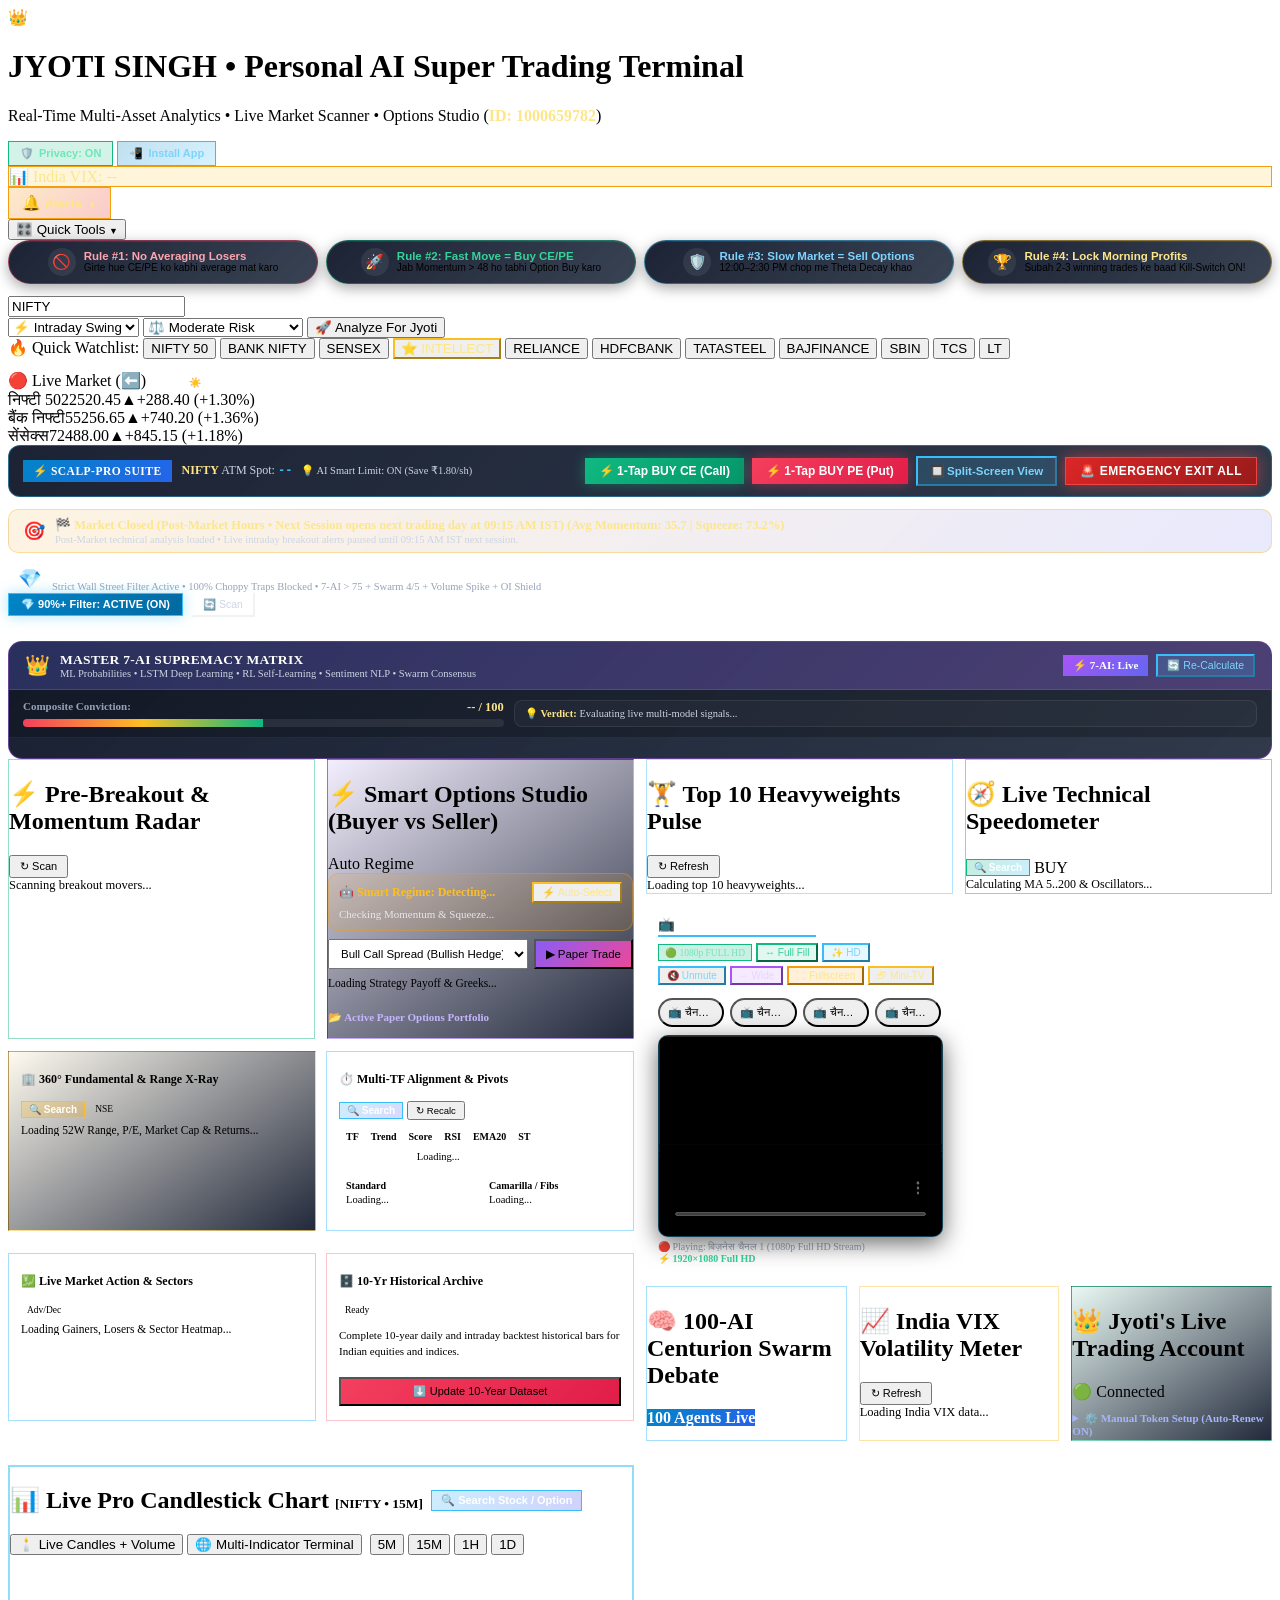
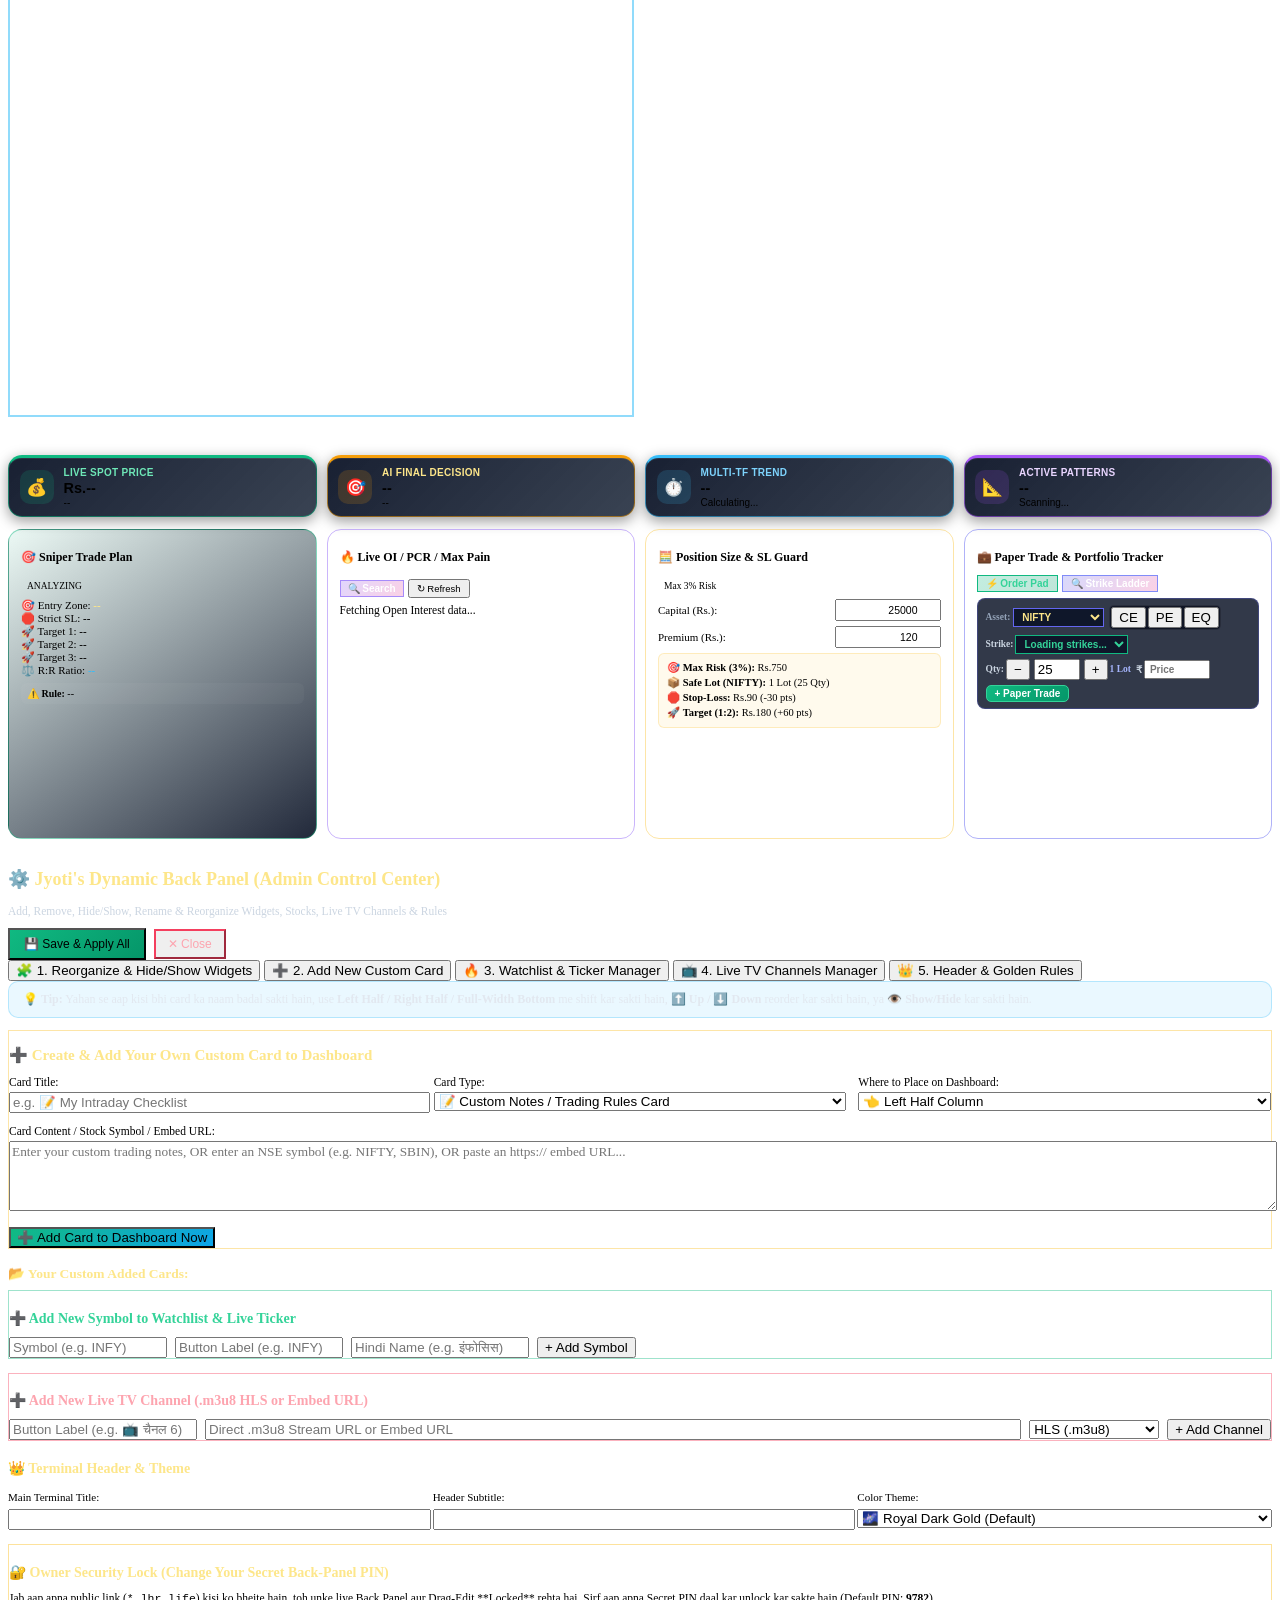
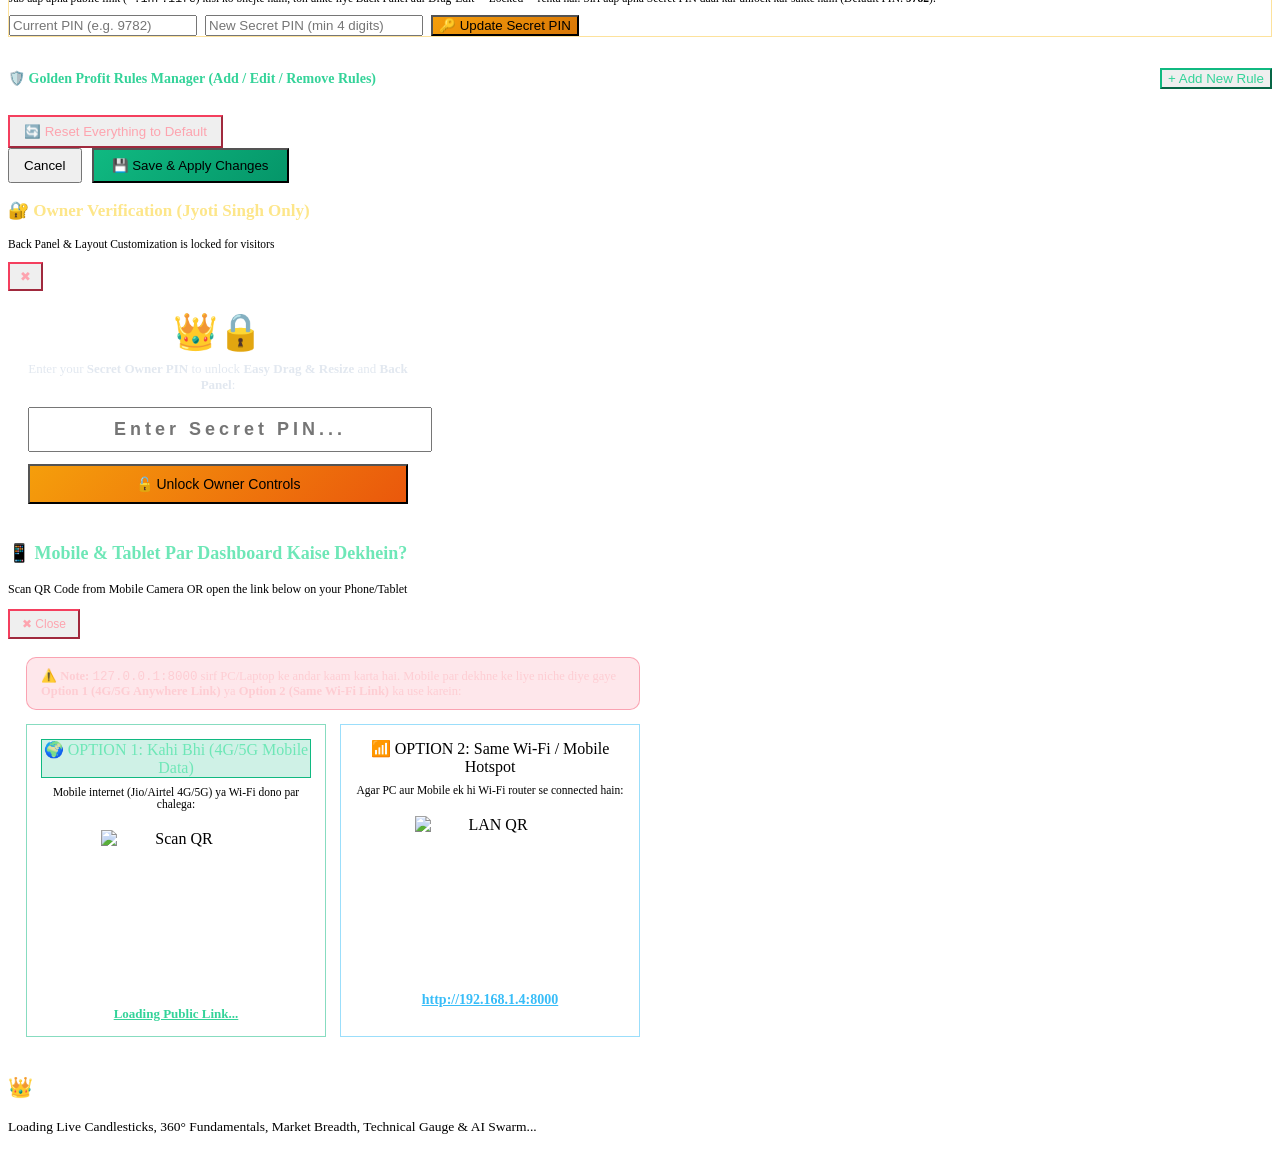
==== commit 9b604596: "Add full Paper Trading system with interactive Stock & Strike Selector, in-table Qty lot-steppers, P" ====
--- a/ui/index.html
+++ b/ui/index.html
@@ -11,9 +11,9 @@
   <meta name="apple-mobile-web-app-title" content="Jyoti Trading">
   <link rel="apple-touch-icon" href="/static/icons/icon-192.png">
   <link rel="icon" type="image/png" href="/static/icons/icon-192.png">
-  <link rel="stylesheet" href="/static/style.css?v=20261019_v43">
+  <link rel="stylesheet" href="/static/style.css?v=20261019_v44">
   <script>
-    window.APP_CLIENT_VERSION = "20261019_v43";
+    window.APP_CLIENT_VERSION = "20261019_v44";
     // ⚡ Real-Time Zero-Touch Auto-Updater (Mobile APK & PC Desktop)
     (function setupLiveAutoUpdater() {
       let isChecking = false;
@@ -1489,20 +1489,81 @@
       </div>
 
       <!-- 4. 💼 Jyoti's Live Equity & F&O Portfolio Tracker -->
-      <div class="card widget-box" id="widget_investingPortfolio" data-widget-name="💼 Jyoti's Live Equity & F&O Portfolio Tracker" style="border: 1.5px solid rgba(99, 102, 241, 0.5); margin:0; padding: 10px 12px; height: 100%; display: flex; flex-direction: column; position: relative;">
-        <div class="card-header" style="flex-wrap:wrap; gap:4px; margin-bottom: 6px;">
-          <h2 id="title_widget_investingPortfolio" style="font-size: 12px;">💼 Portfolio Tracker</h2>
-          <div style="display:flex; gap:3px; align-items:center; flex-wrap:wrap;">
-            <button class="pill-btn" onclick="openPortfolioSearchModal()" style="padding:2px 7px; font-size:10px; background:linear-gradient(135deg,rgba(99,102,241,0.25),rgba(236,72,153,0.25)); border:1px solid #818cf8; color:#ffffff; font-weight:700; cursor:pointer;" title="Search stocks or build options">🔍 Search</button>
-            <div style="position:relative; display:inline-block;">
-              <input type="text" id="pfAddSym" placeholder="Sym/Strike" autocomplete="off" oninput="onPortfolioInputSuggest(this.value)" onfocus="onPortfolioInputSuggest(this.value)" class="select-control" style="width:72px; padding:2px 4px; font-size:10px;"/>
-              <div id="pfSuggestDropdown" style="display:none; position:absolute; top:100%; left:0; width:250px; max-height:220px; overflow-y:auto; background:#0f172a; border:1px solid rgba(99,102,241,0.6); border-radius:6px; z-index:9999; box-shadow:0 8px 24px rgba(0,0,0,0.9); font-size:11px;"></div>
-            </div>
-            <input type="number" id="pfAddQty" placeholder="Qty" value="50" class="select-control" style="width:40px; padding:2px 4px; font-size:10px;"/>
-            <input type="number" id="pfAddPrice" placeholder="Price" class="select-control" style="width:50px; padding:2px 4px; font-size:10px;"/>
-            <button class="btn-primary" onclick="addPortfolioHolding()" style="padding:2px 6px; font-size:10px;">+ Add</button>
-          </div>
-        </div>
+      <div class="card widget-box" id="widget_investingPortfolio" data-widget-name="💼 Jyoti's Paper Trading & F&O Portfolio Tracker" style="border: 1.5px solid rgba(99, 102, 241, 0.5); margin:0; padding: 10px 12px; height: 100%; display: flex; flex-direction: column; position: relative;">
+        <!-- Header -->
+        <div class="card-header" style="flex-wrap:wrap; gap:6px; margin-bottom: 6px;">
+          <h2 id="title_widget_investingPortfolio" style="font-size: 12px; display:flex; align-items:center; gap:4px;">
+            💼 Paper Trade &amp; Portfolio Tracker
+          </h2>
+          <div style="display:flex; gap:4px; align-items:center; flex-wrap:wrap;">
+            <button class="pill-btn" onclick="openPfOrderPadModal()" style="padding:2px 8px; font-size:10px; background:linear-gradient(135deg,rgba(16,185,129,0.25),rgba(5,150,105,0.25)); border:1px solid #10b981; color:#34d399; font-weight:800; cursor:pointer;" title="Open Full Paper Trading Order Pad">⚡ Order Pad</button>
+            <button class="pill-btn" onclick="openPortfolioSearchModal()" style="padding:2px 8px; font-size:10px; background:linear-gradient(135deg,rgba(99,102,241,0.25),rgba(236,72,153,0.25)); border:1px solid #818cf8; color:#ffffff; font-weight:700; cursor:pointer;" title="Search stocks or build options">🔍 Strike Ladder</button>
+          </div>
+        </div>
+
+        <!-- Interactive Strike & Paper Order Bar -->
+        <div id="pfQuickOrderBar" style="display:flex; align-items:center; flex-wrap:wrap; gap:5px; padding:6px 8px; background:rgba(15,23,42,0.85); border:1px solid rgba(99,102,241,0.3); border-radius:8px; margin-bottom:8px;">
+          <!-- Asset Selector -->
+          <div style="display:inline-flex; align-items:center; gap:3px;">
+            <span style="font-size:9.5px; color:#94a3b8; font-weight:700;">Asset:</span>
+            <select id="pfQuickUnderlying" onchange="onPfQuickUnderlyingChange(this.value)" class="select-control" style="font-size:10px; font-weight:800; padding:2px 4px; max-width:92px; background:#0f172a; color:#fde68a; border:1px solid #6366f1;">
+              <option value="NIFTY" selected>NIFTY</option>
+              <option value="BANKNIFTY">BANKNIFTY</option>
+              <option value="FINNIFTY">FINNIFTY</option>
+              <option value="MIDCPNIFTY">MIDCAP</option>
+              <option value="RELIANCE">RELIANCE</option>
+              <option value="TATASTEEL">TATASTEEL</option>
+              <option value="HDFCBANK">HDFCBANK</option>
+              <option value="INFY">INFY</option>
+              <option value="SBIN">SBIN</option>
+              <option value="TCS">TCS</option>
+              <option value="CUSTOM">🔍 Custom...</option>
+            </select>
+          </div>
+
+          <!-- Custom Sym Input (auto-suggest) -->
+          <div id="pfCustomInputWrap" style="display:none; position:relative;">
+            <input type="text" id="pfAddSym" placeholder="Symbol" autocomplete="off" oninput="onPortfolioInputSuggest(this.value)" onfocus="onPortfolioInputSuggest(this.value)" class="select-control" style="width:68px; padding:2px 4px; font-size:10px;"/>
+            <div id="pfSuggestDropdown" style="display:none; position:absolute; top:100%; left:0; width:220px; max-height:200px; overflow-y:auto; background:#0f172a; border:1px solid rgba(99,102,241,0.6); border-radius:6px; z-index:9999; box-shadow:0 8px 24px rgba(0,0,0,0.9); font-size:11px;"></div>
+          </div>
+
+          <!-- CE / PE / EQ Type Switcher -->
+          <div style="display:inline-flex; gap:2px; background:rgba(2,6,23,0.7); padding:1px; border-radius:5px; border:1px solid rgba(255,255,255,0.1);">
+            <button type="button" class="pf-type-pill active-ce" id="pfPillCE" onclick="setQuickInstrumentType('CE')">CE</button>
+            <button type="button" class="pf-type-pill" id="pfPillPE" onclick="setQuickInstrumentType('PE')">PE</button>
+            <button type="button" class="pf-type-pill" id="pfPillEQ" onclick="setQuickInstrumentType('EQ')">EQ</button>
+          </div>
+
+          <!-- Dynamic Strike Price Dropdown -->
+          <div id="pfStrikeSelectWrapper" style="display:inline-flex; align-items:center; gap:2px;">
+            <span style="font-size:9.5px; color:#cbd5e1; font-weight:700;">Strike:</span>
+            <select id="pfQuickStrikeSelect" onchange="onPfQuickStrikeChange()" class="select-control" style="font-size:10px; font-weight:700; padding:2px 4px; max-width:145px; background:#0f172a; border:1px solid #10b981; color:#34d399;">
+              <option value="">Loading strikes...</option>
+            </select>
+          </div>
+
+          <!-- Qty Stepper with Lot calculation -->
+          <div style="display:inline-flex; align-items:center; gap:2px;">
+            <span style="font-size:9.5px; color:#cbd5e1; font-weight:700;">Qty:</span>
+            <div class="pf-qty-stepper">
+              <button type="button" class="pf-qty-step-btn" onclick="adjustQuickOrderQty(-1)" title="Decrease 1 Lot">−</button>
+              <input type="number" id="pfAddQty" value="25" class="pf-inline-qty" onchange="onQuickOrderQtyChange(this.value)" style="width:38px;" />
+              <button type="button" class="pf-qty-step-btn" onclick="adjustQuickOrderQty(+1)" title="Increase 1 Lot">+</button>
+            </div>
+            <span id="pfLotInfo" style="font-size:9.5px; color:#a5b4fc; font-weight:700; white-space:nowrap;">1 Lot</span>
+          </div>
+
+          <!-- Buy Price Input -->
+          <div style="display:inline-flex; align-items:center; gap:2px;">
+            <span style="font-size:9.5px; color:#cbd5e1; font-weight:700;">₹</span>
+            <input type="number" step="0.05" id="pfAddPrice" placeholder="Price" class="select-control" style="width:54px; font-size:10px; padding:2px 4px; font-weight:700;" title="Entry / Buy Price" />
+          </div>
+
+          <!-- Execute Paper Trade Button -->
+          <button class="btn-primary" onclick="executeQuickPaperTrade()" style="padding:2px 8px; font-size:10px; font-weight:800; background:linear-gradient(135deg, #10b981, #059669); border:1px solid #34d399; color:#fff; border-radius:5px; cursor:pointer;" title="Execute Paper Trade">+ Paper Trade</button>
+        </div>
+
+        <!-- Portfolio Table Panel -->
         <div id="investingPortfolioPanel" style="max-height: 250px; overflow-y: auto; padding-right: 2px; flex: 1;"></div>
       </div>
     </div>
@@ -1593,6 +1654,177 @@
           </table>
         </div>
       </div>
+    </div>
+  </div>
+</div>
+
+<!-- ═══════════════════════════════════════════════════════════════════════════ -->
+<!-- ⚡ JYOTI'S POSITION TRADE & QUANTITY ADJUSTER MODAL                         -->
+<!-- ═══════════════════════════════════════════════════════════════════════════ -->
+<div class="admin-modal-backdrop" id="pfPositionTradeModal" style="display:none;">
+  <div class="admin-modal-window" style="max-width: 480px;">
+    <div class="admin-modal-header" style="background: linear-gradient(90deg, rgba(99, 102, 241, 0.25), rgba(16, 185, 129, 0.25)); border-bottom: 1px solid rgba(99, 102, 241, 0.4);">
+      <div>
+        <h2 id="pfEditModalTitle" style="font-size:15px; font-weight:800; color:#e0e7ff;">⚡ Edit Position &amp; Paper Trade</h2>
+        <p id="pfEditModalSubtitle" style="font-size:11px; color:#cbd5e1; margin-top:2px;">Adjust Quantity, Buy Price, Target or Exit Position</p>
+      </div>
+      <button class="pill-btn" onclick="closePositionTradeModal()" style="padding:4px 10px; font-size:11px; border-color:#f43f5e; color:#fda4af;">✕ Close</button>
+    </div>
+    <div class="admin-modal-body" style="padding: 14px 16px; display: flex; flex-direction: column; gap: 12px;">
+      <!-- Position Overview Card -->
+      <div style="background: rgba(15, 23, 42, 0.85); border: 1px solid rgba(99, 102, 241, 0.35); border-radius: 8px; padding: 10px 12px;">
+        <div style="display: flex; justify-content: space-between; align-items: center; margin-bottom: 6px;">
+          <span id="pfEditSymbolBadge" style="font-size: 13px; font-weight: 800; color: #fde68a;">RELIANCE</span>
+          <span id="pfEditTypeBadge" style="font-size: 10px; font-weight: 800; padding: 2px 6px; border-radius: 4px; background: rgba(56,189,248,0.2); color: #38bdf8;">EQ</span>
+        </div>
+        <div style="display: grid; grid-template-columns: repeat(3, 1fr); gap: 6px; font-size: 11px;">
+          <div>
+            <div style="color: #94a3b8; font-size: 10px;">Current Qty</div>
+            <div id="pfEditCurQty" style="font-weight: 700; color: #fff;">25</div>
+          </div>
+          <div>
+            <div style="color: #94a3b8; font-size: 10px;">Buy Price</div>
+            <div id="pfEditCurBuy" style="font-weight: 700; color: #cbd5e1;">₹1155.00</div>
+          </div>
+          <div>
+            <div style="color: #94a3b8; font-size: 10px;">Live CMP</div>
+            <div id="pfEditCurCmp" style="font-weight: 800; color: #38bdf8;">₹1222.00</div>
+          </div>
+        </div>
+        <div style="margin-top: 6px; padding-top: 6px; border-top: 1px solid rgba(255,255,255,0.08); display: flex; justify-content: space-between; align-items: center; font-size: 11px;">
+          <span style="color: #94a3b8;">Unrealized P&amp;L:</span>
+          <span id="pfEditCurPnl" style="font-weight: 800; font-size: 12px; color: #34d399;">+₹1675.00 (+5.8%)</span>
+        </div>
+      </div>
+
+      <!-- Quick Lot Adjust Buttons -->
+      <div>
+        <label style="font-size: 11px; font-weight: 700; color: #cbd5e1; display: block; margin-bottom: 6px;">⚡ Quick Lots Adjustment (Paper Trading):</label>
+        <div style="display: grid; grid-template-columns: repeat(2, 1fr); gap: 8px;">
+          <div style="display: flex; gap: 4px;">
+            <button class="pill-btn" onclick="applyModalLotDelta(+1)" style="flex:1; padding: 6px 4px; font-size: 11px; background: rgba(16,185,129,0.15); border-color: #10b981; color: #34d399; font-weight: 700;">+ 1 Lot</button>
+            <button class="pill-btn" onclick="applyModalLotDelta(+2)" style="flex:1; padding: 6px 4px; font-size: 11px; background: rgba(16,185,129,0.15); border-color: #10b981; color: #34d399; font-weight: 700;">+ 2 Lots</button>
+          </div>
+          <div style="display: flex; gap: 4px;">
+            <button class="pill-btn" onclick="applyModalLotDelta(-1)" style="flex:1; padding: 6px 4px; font-size: 11px; background: rgba(244,63,94,0.15); border-color: #f43f5e; color: #fda4af; font-weight: 700;">- 1 Lot</button>
+            <button class="pill-btn" onclick="applyModalLotDelta(-2)" style="flex:1; padding: 6px 4px; font-size: 11px; background: rgba(244,63,94,0.15); border-color: #f43f5e; color: #fda4af; font-weight: 700;">- 2 Lots</button>
+          </div>
+        </div>
+      </div>
+
+      <!-- Direct Edit Inputs -->
+      <div style="display: grid; grid-template-columns: 1fr 1fr; gap: 10px;">
+        <div>
+          <label style="font-size: 11px; font-weight: 700; color: #cbd5e1; display: block; margin-bottom: 4px;">New Quantity:</label>
+          <input type="number" id="pfEditModalInputQty" class="select-control" style="width: 100%; font-size: 12px; font-weight: 700; padding: 6px 8px;" />
+        </div>
+        <div>
+          <label style="font-size: 11px; font-weight: 700; color: #cbd5e1; display: block; margin-bottom: 4px;">Entry Price (₹):</label>
+          <input type="number" step="0.05" id="pfEditModalInputPrice" class="select-control" style="width: 100%; font-size: 12px; font-weight: 700; padding: 6px 8px;" />
+        </div>
+      </div>
+
+      <!-- Actions -->
+      <div style="display: flex; gap: 8px; margin-top: 6px;">
+        <button class="btn-primary" onclick="savePositionTradeModalChanges()" style="flex: 2; padding: 8px; font-size: 12px; font-weight: 800; background: linear-gradient(135deg, #6366f1, #4f46e5);">💾 Save Changes</button>
+        <button class="pill-btn" onclick="squareOffFromPositionModal()" style="flex: 1; padding: 8px; font-size: 11.5px; font-weight: 700; border-color: #f43f5e; color: #fda4af; background: rgba(244,63,94,0.15);">🔴 Square Off</button>
+      </div>
+    </div>
+  </div>
+</div>
+
+<!-- ═══════════════════════════════════════════════════════════════════════════ -->
+<!-- ⚡ JYOTI'S PAPER TRADING ORDER PAD MODAL                                    -->
+<!-- ═══════════════════════════════════════════════════════════════════════════ -->
+<div class="admin-modal-backdrop" id="pfOrderPadModal" style="display:none;">
+  <div class="admin-modal-window" style="max-width: 520px;">
+    <div class="admin-modal-header" style="background: linear-gradient(90deg, rgba(16, 185, 129, 0.25), rgba(99, 102, 241, 0.25)); border-bottom: 1px solid rgba(16, 185, 129, 0.4);">
+      <div>
+        <h2 style="font-size:16px; font-weight:800; color:#e0e7ff;">⚡ Paper Trading Order Pad</h2>
+        <p style="font-size:11px; color:#cbd5e1; margin-top:2px;">Select Stock or Option Strike with live pricing &amp; lot multipliers</p>
+      </div>
+      <button class="pill-btn" onclick="closePfOrderPadModal()" style="padding:4px 10px; font-size:11px; border-color:#f43f5e; color:#fda4af;">✕ Close</button>
+    </div>
+    <div class="admin-modal-body" style="padding: 14px 16px; display: flex; flex-direction: column; gap: 12px;">
+      <!-- Underlying Selector -->
+      <div>
+        <label style="font-size: 11px; font-weight: 700; color: #cbd5e1; display: block; margin-bottom: 4px;">1. Select Underlying / Stock:</label>
+        <div style="display: flex; gap: 8px;">
+          <select id="pfOrderPadUnderlying" onchange="onOrderPadUnderlyingChange(this.value)" class="select-control" style="flex: 1; padding: 7px 10px; font-size: 12px; font-weight: 800; background: #0b1120; color: #fde68a; border: 1.5px solid #6366f1;">
+            <option value="NIFTY" selected>NIFTY 50 Index (Lot 25)</option>
+            <option value="BANKNIFTY">BANK NIFTY Index (Lot 15)</option>
+            <option value="FINNIFTY">FIN NIFTY Index (Lot 25)</option>
+            <option value="MIDCPNIFTY">MIDCAP NIFTY (Lot 50)</option>
+            <option value="SENSEX">BSE SENSEX (Lot 10)</option>
+            <option value="RELIANCE">RELIANCE (Lot 250)</option>
+            <option value="TATASTEEL">TATA STEEL (Lot 5500)</option>
+            <option value="HDFCBANK">HDFC BANK (Lot 550)</option>
+            <option value="INFY">INFOSYS (Lot 400)</option>
+            <option value="SBIN">STATE BANK OF INDIA (Lot 750)</option>
+            <option value="TCS">TCS (Lot 175)</option>
+            <option value="TATAMOTORS">TATA MOTORS (Lot 550)</option>
+          </select>
+          <div id="pfOrderPadSpotBadge" style="padding: 6px 10px; background: rgba(99,102,241,0.15); border: 1px solid #6366f1; border-radius: 6px; font-size: 11.5px; font-weight: 800; color: #38bdf8; display: flex; align-items: center; white-space: nowrap;">
+            Spot: <span id="pfOrderPadSpotVal" style="margin-left: 4px; color:#fde68a;">--</span>
+          </div>
+        </div>
+      </div>
+
+      <!-- Instrument Type: CE / PE / EQ -->
+      <div>
+        <label style="font-size: 11px; font-weight: 700; color: #cbd5e1; display: block; margin-bottom: 4px;">2. Instrument Type:</label>
+        <div style="display: grid; grid-template-columns: repeat(3, 1fr); gap: 6px;">
+          <button type="button" class="pf-type-pill active-ce" id="pfOrderPadPillCE" onclick="setOrderPadType('CE')" style="padding: 7px; font-size: 12px; text-align: center;">📈 Call Option (CE)</button>
+          <button type="button" class="pf-type-pill" id="pfOrderPadPillPE" onclick="setOrderPadType('PE')" style="padding: 7px; font-size: 12px; text-align: center;">📉 Put Option (PE)</button>
+          <button type="button" class="pf-type-pill" id="pfOrderPadPillEQ" onclick="setOrderPadType('EQ')" style="padding: 7px; font-size: 12px; text-align: center;">🏢 Equity (Cash)</button>
+        </div>
+      </div>
+
+      <!-- Strike Selector (If Option) -->
+      <div id="pfOrderPadStrikeWrap">
+        <label style="font-size: 11px; font-weight: 700; color: #cbd5e1; display: block; margin-bottom: 4px;">3. Select Strike Price (Live ATM &amp; Greeks):</label>
+        <select id="pfOrderPadStrikeSelect" onchange="onOrderPadStrikeChange()" class="select-control" style="width: 100%; padding: 7px 10px; font-size: 12px; font-weight: 700; background: #0b1120; border: 1.5px solid #10b981; color: #34d399;">
+          <option value="">Loading available strikes...</option>
+        </select>
+      </div>
+
+      <!-- Order Details: Lots, Qty & Price -->
+      <div style="display: grid; grid-template-columns: 1fr 1fr; gap: 10px;">
+        <div>
+          <label style="font-size: 11px; font-weight: 700; color: #cbd5e1; display: block; margin-bottom: 4px;">4. Lots &amp; Quantity:</label>
+          <div style="display: flex; align-items: center; gap: 6px;">
+            <div class="pf-qty-stepper" style="flex: 1;">
+              <button type="button" class="pf-qty-step-btn" onclick="adjustOrderPadLots(-1)" style="width: 28px; height: 32px; font-size: 16px;">−</button>
+              <input type="number" id="pfOrderPadQtyInput" value="25" class="pf-inline-qty" onchange="onOrderPadQtyChange(this.value)" style="width: 60px; font-size: 13px;" />
+              <button type="button" class="pf-qty-step-btn" onclick="adjustOrderPadLots(+1)" style="width: 28px; height: 32px; font-size: 16px;">+</button>
+            </div>
+            <span id="pfOrderPadLotsLabel" style="font-size: 11px; font-weight: 700; color: #a5b4fc; white-space: nowrap;">(1 Lot)</span>
+          </div>
+          <div style="display: flex; gap: 4px; margin-top: 4px;">
+            <button class="pill-btn" onclick="setOrderPadExactLots(1)" style="padding: 2px 6px; font-size: 10px;">1L</button>
+            <button class="pill-btn" onclick="setOrderPadExactLots(2)" style="padding: 2px 6px; font-size: 10px;">2L</button>
+            <button class="pill-btn" onclick="setOrderPadExactLots(5)" style="padding: 2px 6px; font-size: 10px;">5L</button>
+            <button class="pill-btn" onclick="setOrderPadExactLots(10)" style="padding: 2px 6px; font-size: 10px;">10L</button>
+          </div>
+        </div>
+
+        <div>
+          <label style="font-size: 11px; font-weight: 700; color: #cbd5e1; display: block; margin-bottom: 4px;">5. Entry Price (₹):</label>
+          <input type="number" step="0.05" id="pfOrderPadPriceInput" class="select-control" style="width: 100%; padding: 7px 10px; font-size: 13px; font-weight: 800; color: #fff;" />
+          <div style="font-size: 10px; color: #94a3b8; margin-top: 4px;">Estimated Premium / CMP</div>
+        </div>
+      </div>
+
+      <!-- Margin Summary -->
+      <div style="background: rgba(6, 9, 19, 0.7); border: 1px solid rgba(255,255,255,0.08); border-radius: 6px; padding: 8px 12px; display: flex; justify-content: space-between; align-items: center; font-size: 11.5px;">
+        <span style="color: #94a3b8;">Est. Capital / Order Value:</span>
+        <strong id="pfOrderPadTotalVal" style="color: #38bdf8; font-size: 13px;">₹3,619.25</strong>
+      </div>
+
+      <!-- Submit Button -->
+      <button class="btn-primary" onclick="submitPaperTradeOrder()" style="padding: 10px; font-size: 13px; font-weight: 800; background: linear-gradient(135deg, #10b981, #059669); border: 1.5px solid #34d399; box-shadow: 0 0 15px rgba(16,185,129,0.4); cursor: pointer;">
+        ⚡ Execute Paper Trade Order
+      </button>
     </div>
   </div>
 </div>
@@ -1890,6 +2122,6 @@
     }
   }
 </script>
-<script src="/static/app.js?v=20261019_v43"></script>
+<script src="/static/app.js?v=20261019_v44"></script>
 </body>
 </html>
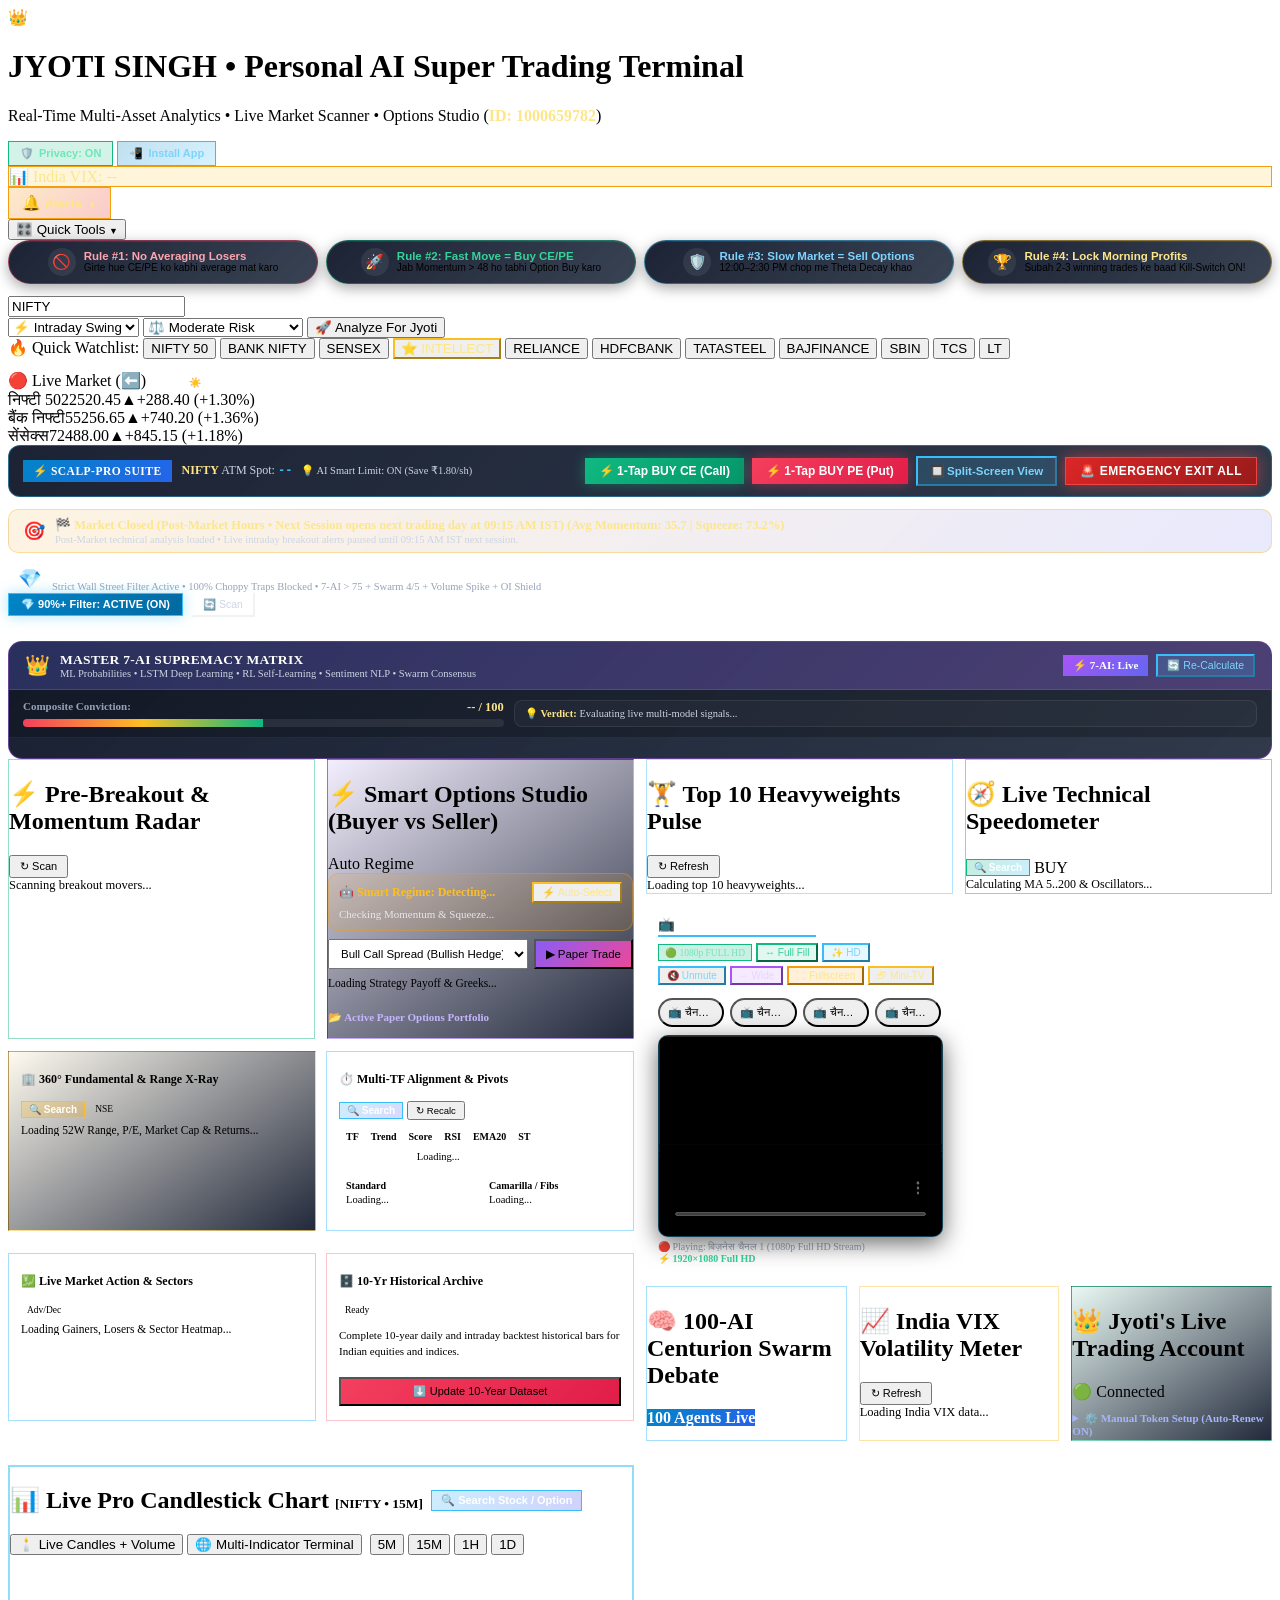
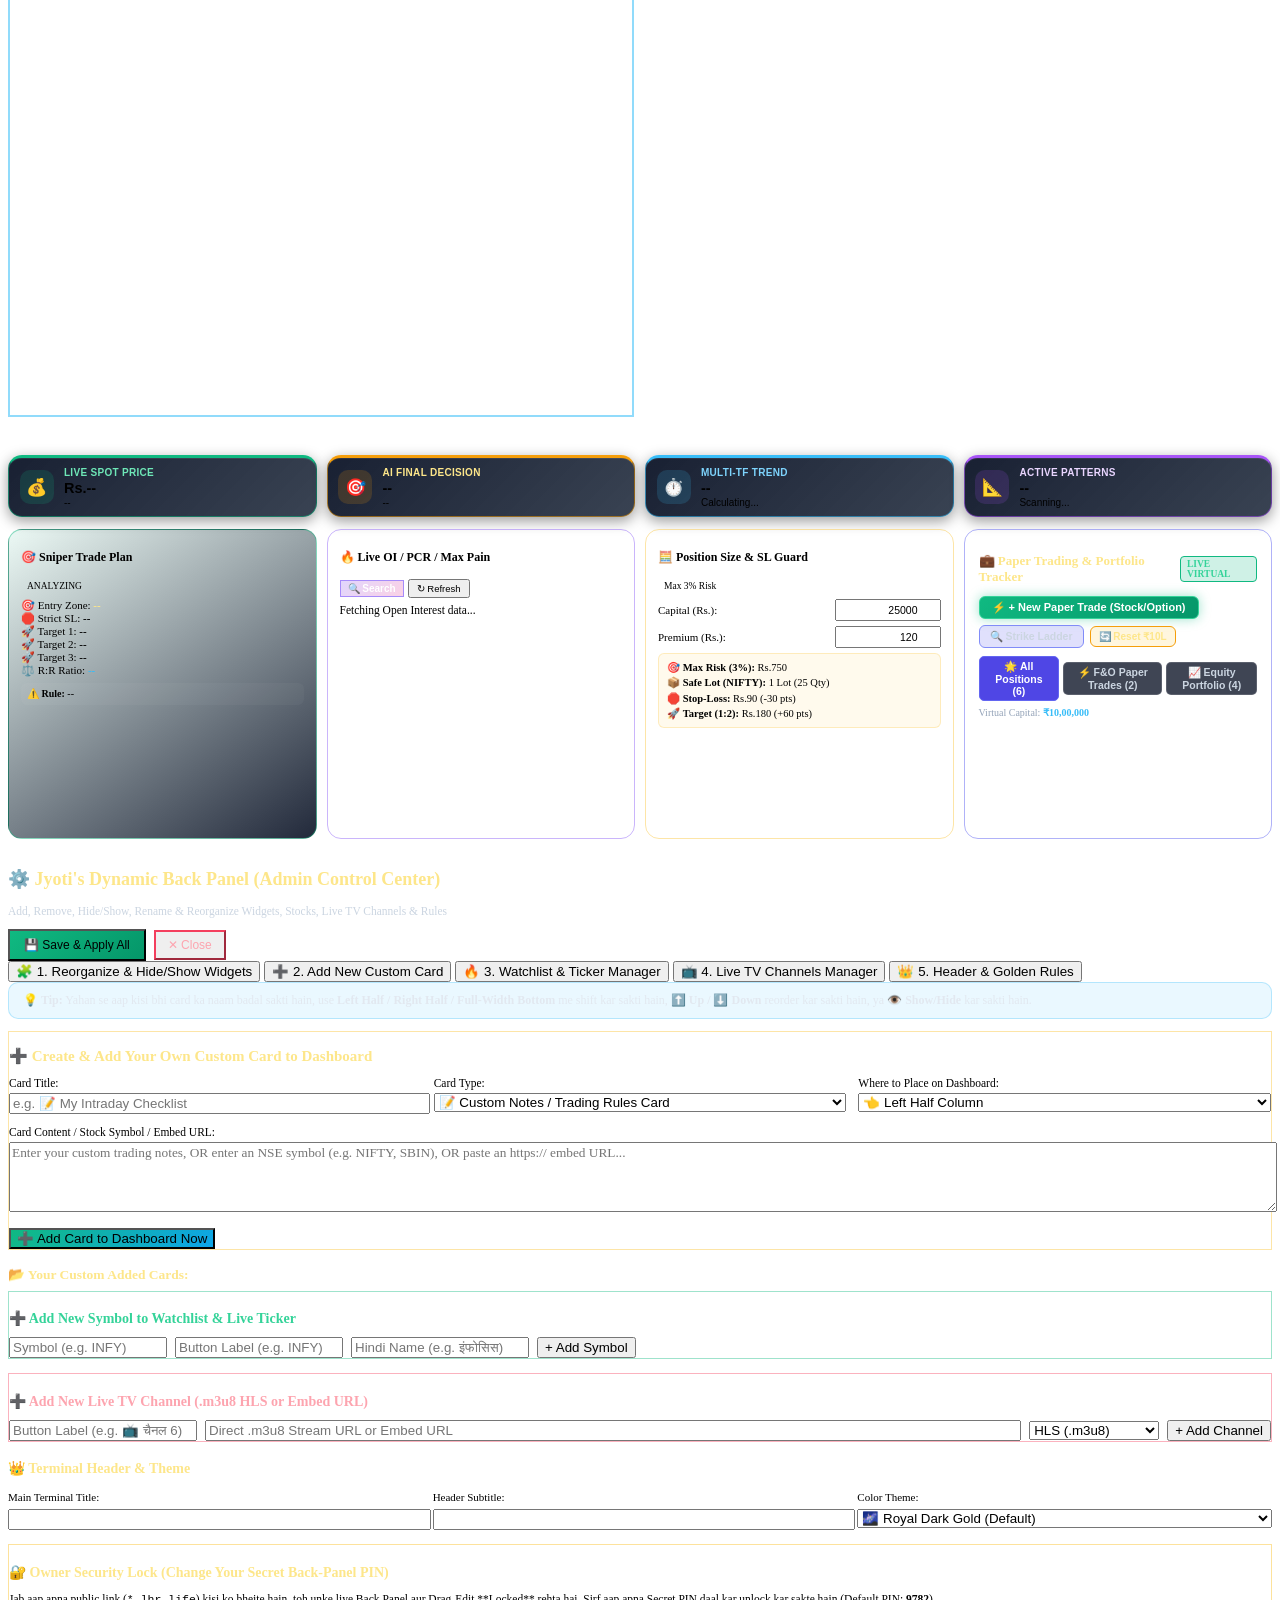
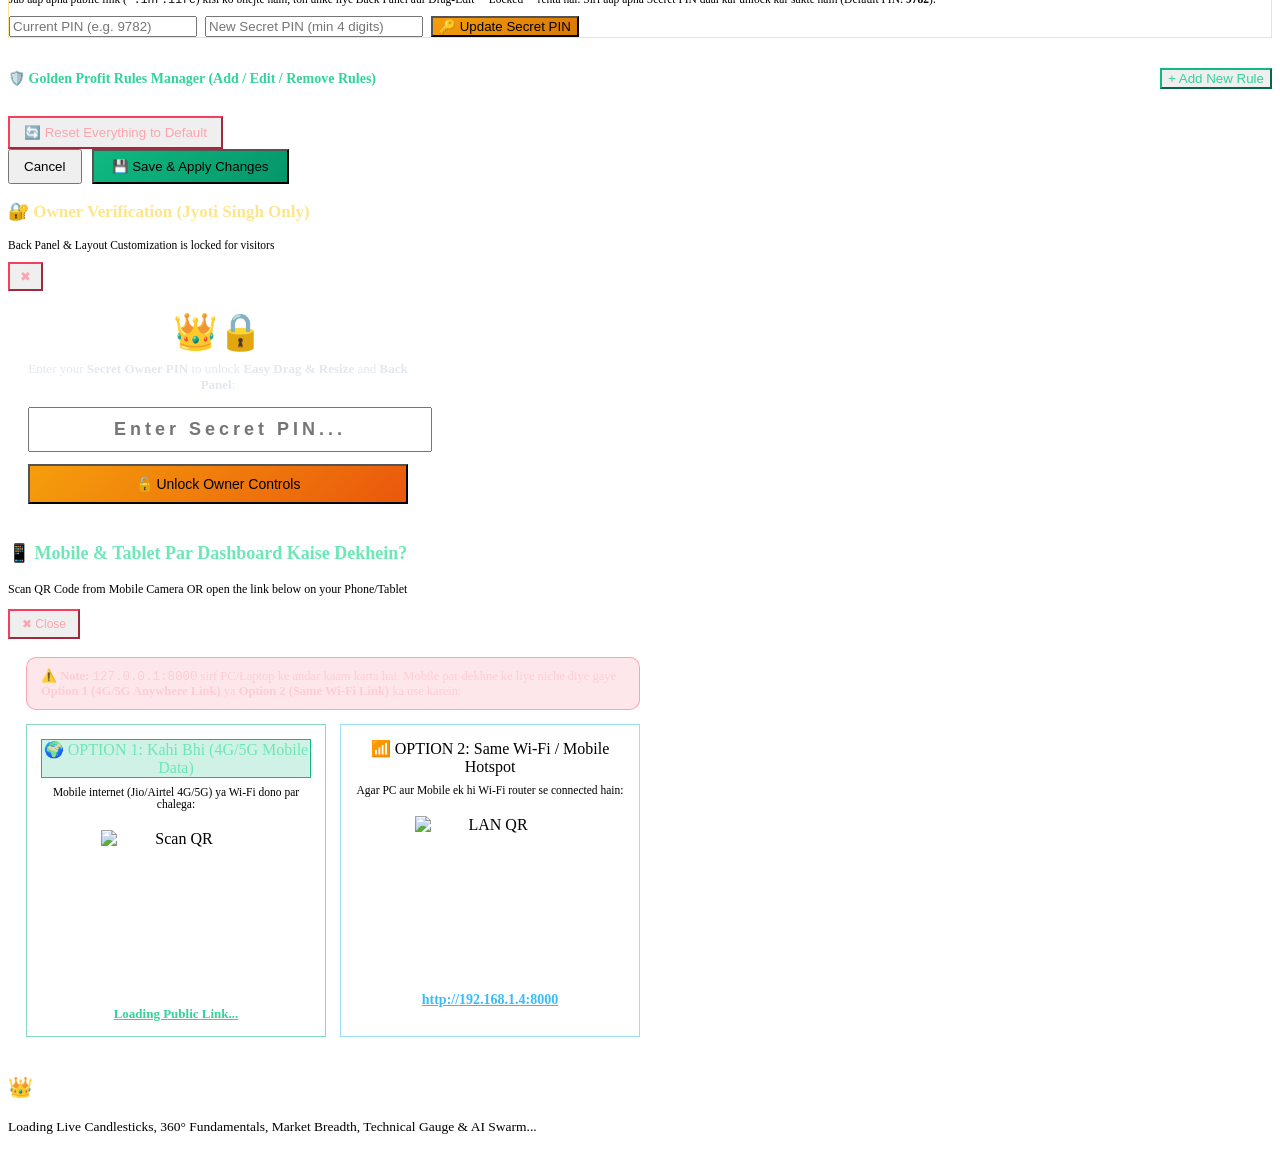
==== commit 6a59ede0: "feat: luxury clutter-free Paper Trading and Portfolio tracker with segmented tabs and 4-metric ribbo" ====
--- a/ui/index.html
+++ b/ui/index.html
@@ -11,9 +11,9 @@
   <meta name="apple-mobile-web-app-title" content="Jyoti Trading">
   <link rel="apple-touch-icon" href="/static/icons/icon-192.png">
   <link rel="icon" type="image/png" href="/static/icons/icon-192.png">
-  <link rel="stylesheet" href="/static/style.css?v=20261019_v44">
+  <link rel="stylesheet" href="/static/style.css?v=20261019_v45">
   <script>
-    window.APP_CLIENT_VERSION = "20261019_v44";
+    window.APP_CLIENT_VERSION = "20261019_v45";
     // ⚡ Real-Time Zero-Touch Auto-Updater (Mobile APK & PC Desktop)
     (function setupLiveAutoUpdater() {
       let isChecking = false;
@@ -1489,82 +1489,42 @@
       </div>
 
       <!-- 4. 💼 Jyoti's Live Equity & F&O Portfolio Tracker -->
-      <div class="card widget-box" id="widget_investingPortfolio" data-widget-name="💼 Jyoti's Paper Trading & F&O Portfolio Tracker" style="border: 1.5px solid rgba(99, 102, 241, 0.5); margin:0; padding: 10px 12px; height: 100%; display: flex; flex-direction: column; position: relative;">
+      <div class="card widget-box" id="widget_investingPortfolio" data-widget-name="💼 Jyoti's Paper Trading & Live Portfolio" style="border: 1.5px solid rgba(99, 102, 241, 0.5); margin:0; padding: 12px 14px; height: 100%; display: flex; flex-direction: column; position: relative;">
         <!-- Header -->
-        <div class="card-header" style="flex-wrap:wrap; gap:6px; margin-bottom: 6px;">
-          <h2 id="title_widget_investingPortfolio" style="font-size: 12px; display:flex; align-items:center; gap:4px;">
-            💼 Paper Trade &amp; Portfolio Tracker
-          </h2>
-          <div style="display:flex; gap:4px; align-items:center; flex-wrap:wrap;">
-            <button class="pill-btn" onclick="openPfOrderPadModal()" style="padding:2px 8px; font-size:10px; background:linear-gradient(135deg,rgba(16,185,129,0.25),rgba(5,150,105,0.25)); border:1px solid #10b981; color:#34d399; font-weight:800; cursor:pointer;" title="Open Full Paper Trading Order Pad">⚡ Order Pad</button>
-            <button class="pill-btn" onclick="openPortfolioSearchModal()" style="padding:2px 8px; font-size:10px; background:linear-gradient(135deg,rgba(99,102,241,0.25),rgba(236,72,153,0.25)); border:1px solid #818cf8; color:#ffffff; font-weight:700; cursor:pointer;" title="Search stocks or build options">🔍 Strike Ladder</button>
-          </div>
-        </div>
-
-        <!-- Interactive Strike & Paper Order Bar -->
-        <div id="pfQuickOrderBar" style="display:flex; align-items:center; flex-wrap:wrap; gap:5px; padding:6px 8px; background:rgba(15,23,42,0.85); border:1px solid rgba(99,102,241,0.3); border-radius:8px; margin-bottom:8px;">
-          <!-- Asset Selector -->
-          <div style="display:inline-flex; align-items:center; gap:3px;">
-            <span style="font-size:9.5px; color:#94a3b8; font-weight:700;">Asset:</span>
-            <select id="pfQuickUnderlying" onchange="onPfQuickUnderlyingChange(this.value)" class="select-control" style="font-size:10px; font-weight:800; padding:2px 4px; max-width:92px; background:#0f172a; color:#fde68a; border:1px solid #6366f1;">
-              <option value="NIFTY" selected>NIFTY</option>
-              <option value="BANKNIFTY">BANKNIFTY</option>
-              <option value="FINNIFTY">FINNIFTY</option>
-              <option value="MIDCPNIFTY">MIDCAP</option>
-              <option value="RELIANCE">RELIANCE</option>
-              <option value="TATASTEEL">TATASTEEL</option>
-              <option value="HDFCBANK">HDFCBANK</option>
-              <option value="INFY">INFY</option>
-              <option value="SBIN">SBIN</option>
-              <option value="TCS">TCS</option>
-              <option value="CUSTOM">🔍 Custom...</option>
-            </select>
-          </div>
-
-          <!-- Custom Sym Input (auto-suggest) -->
-          <div id="pfCustomInputWrap" style="display:none; position:relative;">
-            <input type="text" id="pfAddSym" placeholder="Symbol" autocomplete="off" oninput="onPortfolioInputSuggest(this.value)" onfocus="onPortfolioInputSuggest(this.value)" class="select-control" style="width:68px; padding:2px 4px; font-size:10px;"/>
-            <div id="pfSuggestDropdown" style="display:none; position:absolute; top:100%; left:0; width:220px; max-height:200px; overflow-y:auto; background:#0f172a; border:1px solid rgba(99,102,241,0.6); border-radius:6px; z-index:9999; box-shadow:0 8px 24px rgba(0,0,0,0.9); font-size:11px;"></div>
-          </div>
-
-          <!-- CE / PE / EQ Type Switcher -->
-          <div style="display:inline-flex; gap:2px; background:rgba(2,6,23,0.7); padding:1px; border-radius:5px; border:1px solid rgba(255,255,255,0.1);">
-            <button type="button" class="pf-type-pill active-ce" id="pfPillCE" onclick="setQuickInstrumentType('CE')">CE</button>
-            <button type="button" class="pf-type-pill" id="pfPillPE" onclick="setQuickInstrumentType('PE')">PE</button>
-            <button type="button" class="pf-type-pill" id="pfPillEQ" onclick="setQuickInstrumentType('EQ')">EQ</button>
-          </div>
-
-          <!-- Dynamic Strike Price Dropdown -->
-          <div id="pfStrikeSelectWrapper" style="display:inline-flex; align-items:center; gap:2px;">
-            <span style="font-size:9.5px; color:#cbd5e1; font-weight:700;">Strike:</span>
-            <select id="pfQuickStrikeSelect" onchange="onPfQuickStrikeChange()" class="select-control" style="font-size:10px; font-weight:700; padding:2px 4px; max-width:145px; background:#0f172a; border:1px solid #10b981; color:#34d399;">
-              <option value="">Loading strikes...</option>
-            </select>
-          </div>
-
-          <!-- Qty Stepper with Lot calculation -->
-          <div style="display:inline-flex; align-items:center; gap:2px;">
-            <span style="font-size:9.5px; color:#cbd5e1; font-weight:700;">Qty:</span>
-            <div class="pf-qty-stepper">
-              <button type="button" class="pf-qty-step-btn" onclick="adjustQuickOrderQty(-1)" title="Decrease 1 Lot">−</button>
-              <input type="number" id="pfAddQty" value="25" class="pf-inline-qty" onchange="onQuickOrderQtyChange(this.value)" style="width:38px;" />
-              <button type="button" class="pf-qty-step-btn" onclick="adjustQuickOrderQty(+1)" title="Increase 1 Lot">+</button>
-            </div>
-            <span id="pfLotInfo" style="font-size:9.5px; color:#a5b4fc; font-weight:700; white-space:nowrap;">1 Lot</span>
-          </div>
-
-          <!-- Buy Price Input -->
-          <div style="display:inline-flex; align-items:center; gap:2px;">
-            <span style="font-size:9.5px; color:#cbd5e1; font-weight:700;">₹</span>
-            <input type="number" step="0.05" id="pfAddPrice" placeholder="Price" class="select-control" style="width:54px; font-size:10px; padding:2px 4px; font-weight:700;" title="Entry / Buy Price" />
-          </div>
-
-          <!-- Execute Paper Trade Button -->
-          <button class="btn-primary" onclick="executeQuickPaperTrade()" style="padding:2px 8px; font-size:10px; font-weight:800; background:linear-gradient(135deg, #10b981, #059669); border:1px solid #34d399; color:#fff; border-radius:5px; cursor:pointer;" title="Execute Paper Trade">+ Paper Trade</button>
-        </div>
-
-        <!-- Portfolio Table Panel -->
-        <div id="investingPortfolioPanel" style="max-height: 250px; overflow-y: auto; padding-right: 2px; flex: 1;"></div>
+        <div class="card-header" style="flex-wrap:wrap; gap:8px; margin-bottom: 8px; justify-content: space-between; align-items: center;">
+          <div style="display:flex; align-items:center; gap:6px;">
+            <h2 id="title_widget_investingPortfolio" style="font-size: 13px; font-weight: 800; color:#fde68a; display:flex; align-items:center; gap:5px;">
+              💼 Paper Trading &amp; Portfolio Tracker
+            </h2>
+            <span style="background:rgba(16,185,129,0.2); color:#34d399; font-size:9.5px; font-weight:800; padding:2px 6px; border-radius:4px; border:1px solid #10b981;">LIVE VIRTUAL</span>
+          </div>
+          <div style="display:flex; gap:6px; align-items:center; flex-wrap:wrap;">
+            <button class="btn-primary" onclick="openPfOrderPadModal()" style="padding:4px 12px; font-size:11px; background:linear-gradient(135deg,#10b981,#059669); border:1.5px solid #34d399; color:#ffffff; font-weight:800; cursor:pointer; box-shadow:0 0 12px rgba(16,185,129,0.4); border-radius:6px;" title="Open Professional Paper Trading Order Pad">
+              ⚡ + New Paper Trade (Stock/Option)
+            </button>
+            <button class="pill-btn" onclick="openPortfolioSearchModal()" style="padding:4px 10px; font-size:10.5px; background:rgba(99,102,241,0.2); border:1px solid #818cf8; color:#cbd5e1; font-weight:700; cursor:pointer; border-radius:6px;" title="Search stocks or build option strikes">
+              🔍 Strike Ladder
+            </button>
+            <button class="pill-btn" onclick="resetDemoPaperPortfolio()" style="padding:4px 8px; font-size:10px; background:rgba(251,191,36,0.15); border:1px solid #f59e0b; color:#fde68a; font-weight:700; cursor:pointer; border-radius:6px;" title="Reset ₹10 Lakhs Virtual Capital">
+              🔄 Reset ₹10L
+            </button>
+          </div>
+        </div>
+
+        <!-- Segmented Navigation Tabs -->
+        <div style="display:flex; gap:6px; margin-bottom:8px; border-bottom:1px solid rgba(255,255,255,0.08); padding-bottom:6px; align-items:center; justify-content:space-between; flex-wrap:wrap;">
+          <div style="display:flex; gap:4px; align-items:center;">
+            <button class="pf-tab-btn active" id="pfTabAll" onclick="setPortfolioTabFilter('ALL')" style="padding:3px 8px; font-size:10.5px; font-weight:700; border-radius:5px; border:1px solid #6366f1; background:#4f46e5; color:#fff; cursor:pointer;">🌟 All Positions (<span id="pfCountAll">6</span>)</button>
+            <button class="pf-tab-btn" id="pfTabFno" onclick="setPortfolioTabFilter('FNO')" style="padding:3px 8px; font-size:10.5px; font-weight:700; border-radius:5px; border:1px solid rgba(255,255,255,0.15); background:rgba(15,23,42,0.8); color:#cbd5e1; cursor:pointer;">⚡ F&amp;O Paper Trades (<span id="pfCountFno">2</span>)</button>
+            <button class="pf-tab-btn" id="pfTabEquity" onclick="setPortfolioTabFilter('EQUITY')" style="padding:3px 8px; font-size:10.5px; font-weight:700; border-radius:5px; border:1px solid rgba(255,255,255,0.15); background:rgba(15,23,42,0.8); color:#cbd5e1; cursor:pointer;">📈 Equity Portfolio (<span id="pfCountEq">4</span>)</button>
+          </div>
+          <div style="font-size:10px; color:#94a3b8;">
+            Virtual Capital: <strong style="color:#38bdf8;">₹10,00,000</strong>
+          </div>
+        </div>
+
+        <!-- Portfolio Table & Metrics Panel -->
+        <div id="investingPortfolioPanel" style="max-height: 280px; overflow-y: auto; padding-right: 2px; flex: 1;"></div>
       </div>
     </div>
   </div>
@@ -2122,6 +2082,6 @@
     }
   }
 </script>
-<script src="/static/app.js?v=20261019_v44"></script>
+<script src="/static/app.js?v=20261019_v45"></script>
 </body>
 </html>
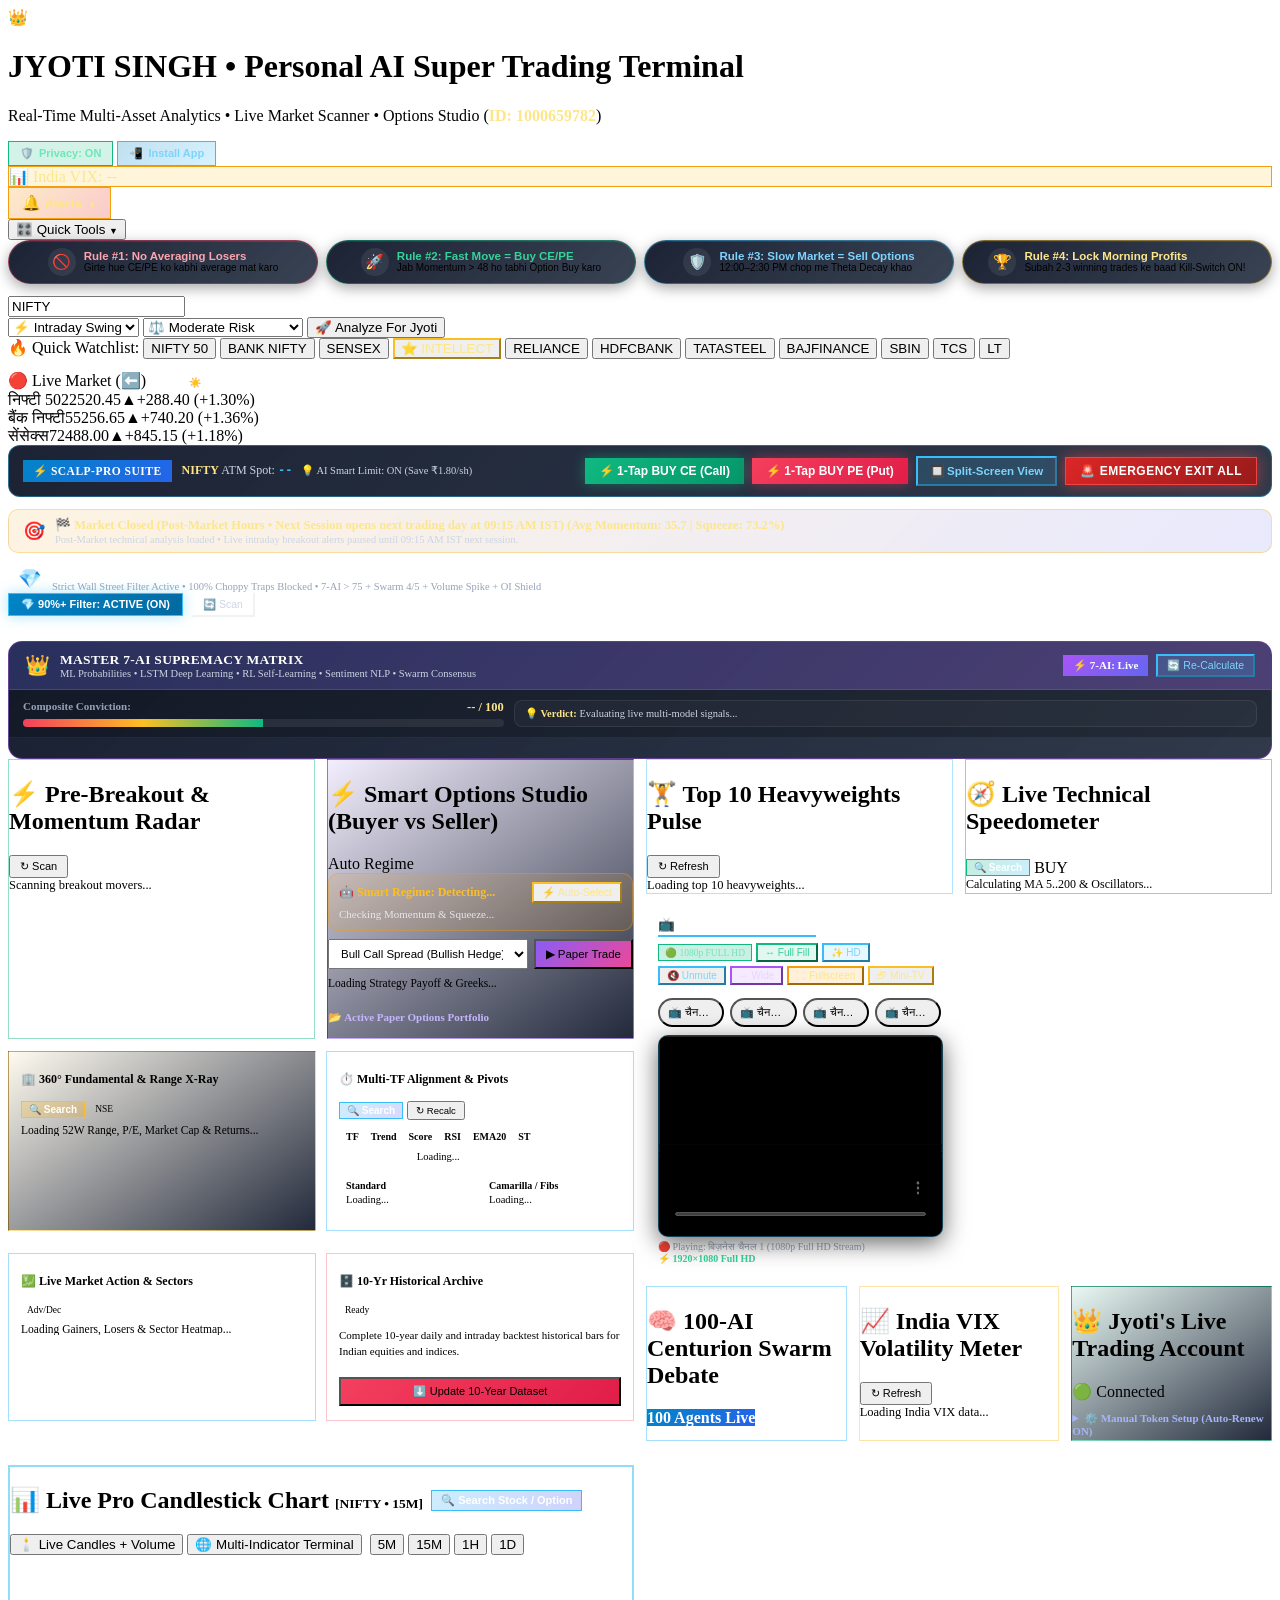
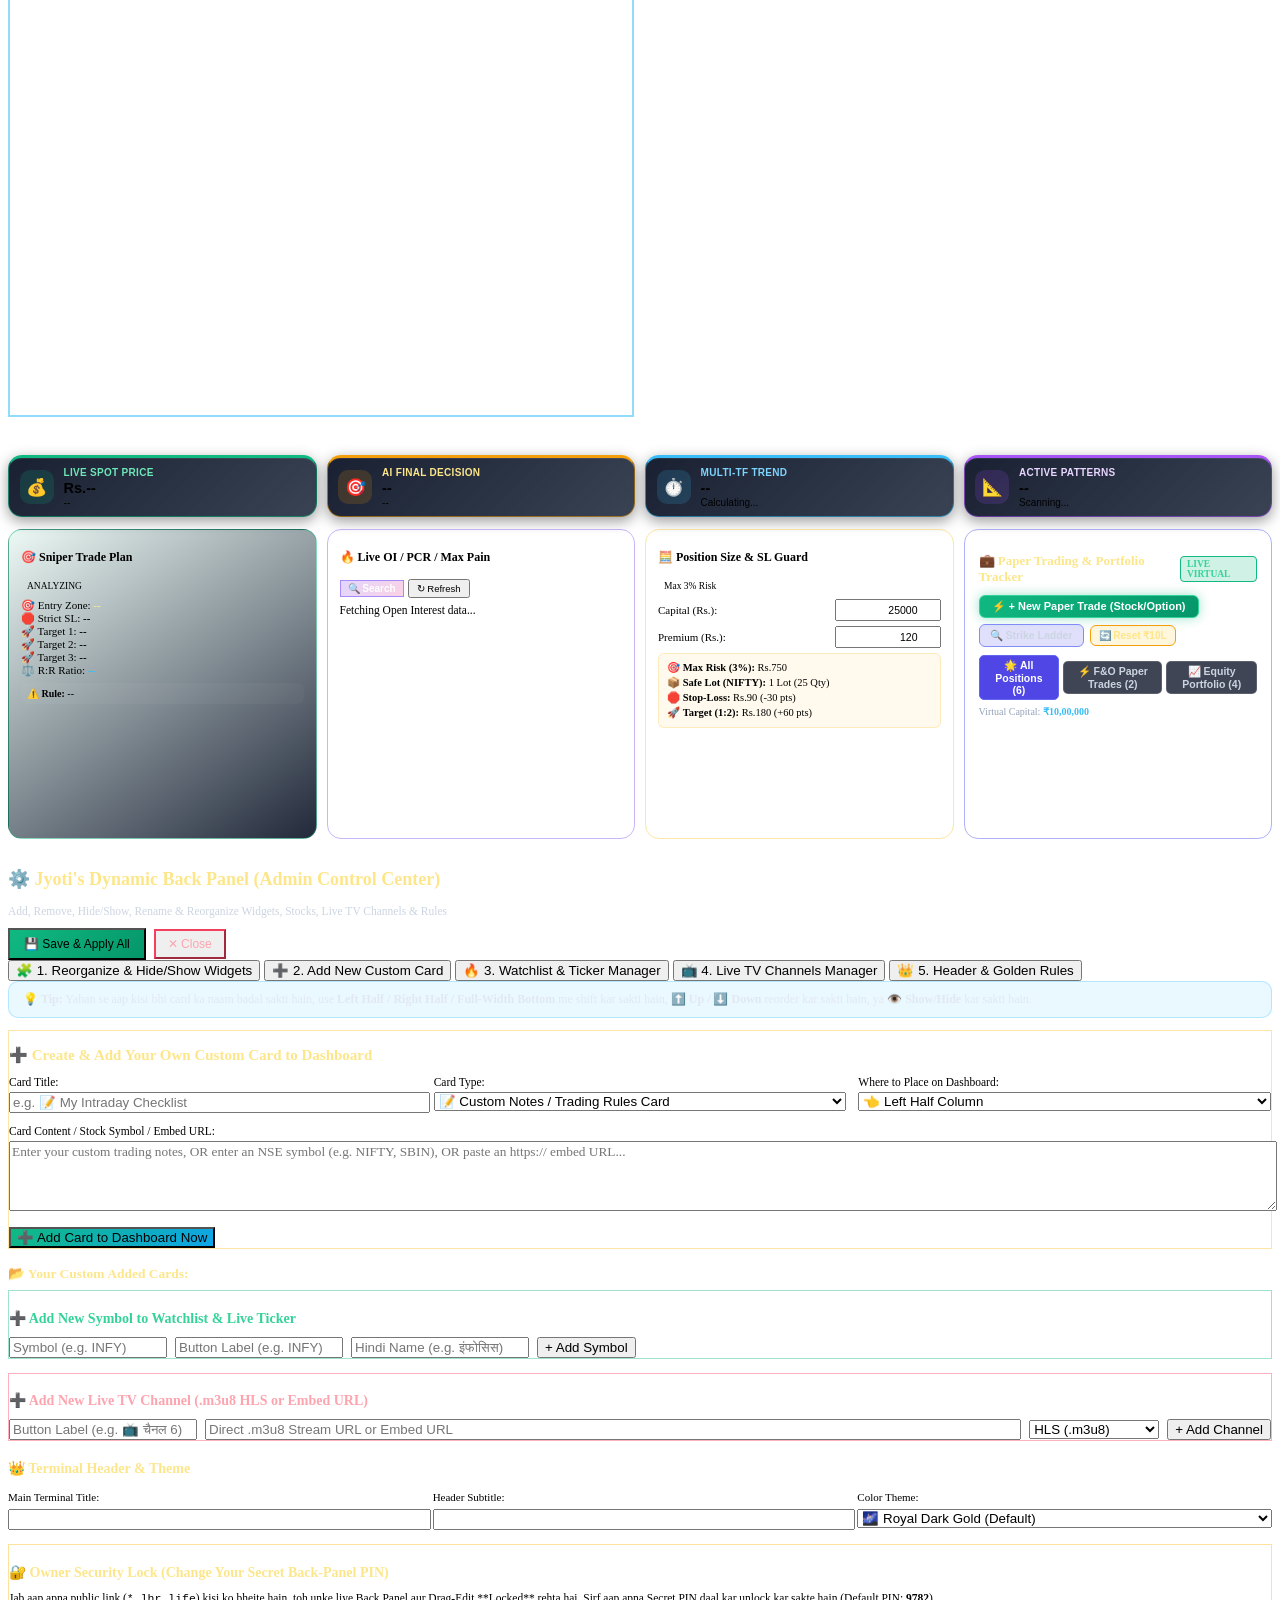
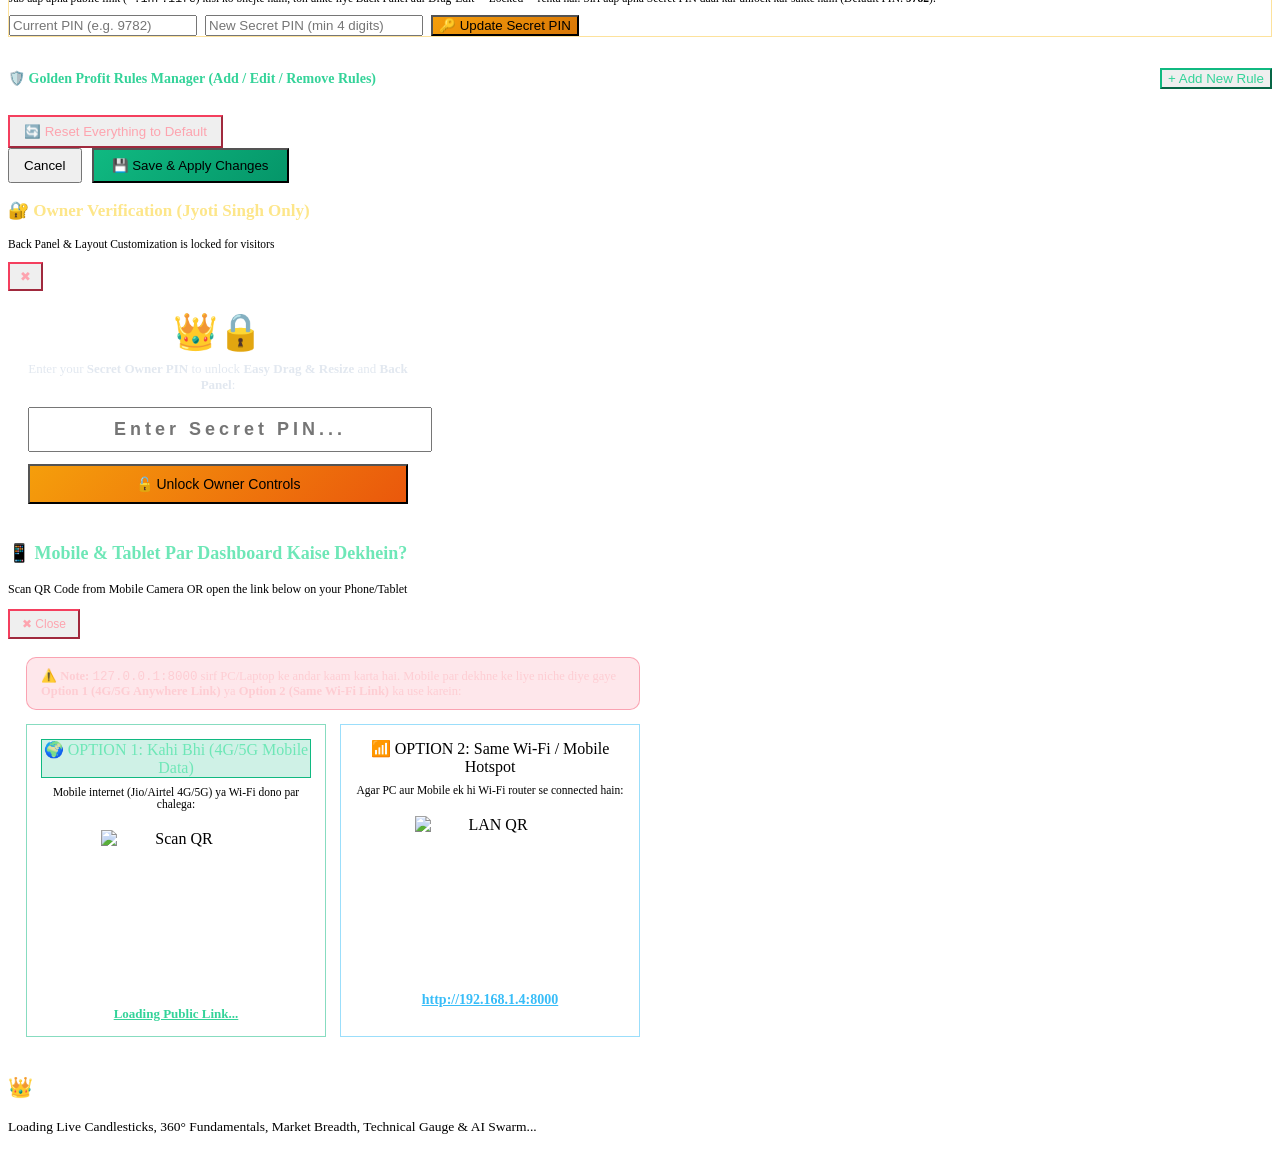
==== commit cb7a2ad4: "feat: Add 125+ Indian stocks & indices to Paper Trading Order Pad with live search and category filt" ====
--- a/ui/index.html
+++ b/ui/index.html
@@ -11,9 +11,9 @@
   <meta name="apple-mobile-web-app-title" content="Jyoti Trading">
   <link rel="apple-touch-icon" href="/static/icons/icon-192.png">
   <link rel="icon" type="image/png" href="/static/icons/icon-192.png">
-  <link rel="stylesheet" href="/static/style.css?v=20261019_v45">
+  <link rel="stylesheet" href="/static/style.css?v=20261019_v46">
   <script>
-    window.APP_CLIENT_VERSION = "20261019_v45";
+    window.APP_CLIENT_VERSION = "20261019_v46";
     // ⚡ Real-Time Zero-Touch Auto-Updater (Mobile APK & PC Desktop)
     (function setupLiveAutoUpdater() {
       let isChecking = false;
@@ -1706,26 +1706,46 @@
       <button class="pill-btn" onclick="closePfOrderPadModal()" style="padding:4px 10px; font-size:11px; border-color:#f43f5e; color:#fda4af;">✕ Close</button>
     </div>
     <div class="admin-modal-body" style="padding: 14px 16px; display: flex; flex-direction: column; gap: 12px;">
-      <!-- Underlying Selector -->
+      <!-- Underlying Selector with Live Search & Category Chips -->
       <div>
-        <label style="font-size: 11px; font-weight: 700; color: #cbd5e1; display: block; margin-bottom: 4px;">1. Select Underlying / Stock:</label>
-        <div style="display: flex; gap: 8px;">
-          <select id="pfOrderPadUnderlying" onchange="onOrderPadUnderlyingChange(this.value)" class="select-control" style="flex: 1; padding: 7px 10px; font-size: 12px; font-weight: 800; background: #0b1120; color: #fde68a; border: 1.5px solid #6366f1;">
-            <option value="NIFTY" selected>NIFTY 50 Index (Lot 25)</option>
-            <option value="BANKNIFTY">BANK NIFTY Index (Lot 15)</option>
-            <option value="FINNIFTY">FIN NIFTY Index (Lot 25)</option>
-            <option value="MIDCPNIFTY">MIDCAP NIFTY (Lot 50)</option>
-            <option value="SENSEX">BSE SENSEX (Lot 10)</option>
-            <option value="RELIANCE">RELIANCE (Lot 250)</option>
-            <option value="TATASTEEL">TATA STEEL (Lot 5500)</option>
-            <option value="HDFCBANK">HDFC BANK (Lot 550)</option>
-            <option value="INFY">INFOSYS (Lot 400)</option>
-            <option value="SBIN">STATE BANK OF INDIA (Lot 750)</option>
-            <option value="TCS">TCS (Lot 175)</option>
-            <option value="TATAMOTORS">TATA MOTORS (Lot 550)</option>
-          </select>
-          <div id="pfOrderPadSpotBadge" style="padding: 6px 10px; background: rgba(99,102,241,0.15); border: 1px solid #6366f1; border-radius: 6px; font-size: 11.5px; font-weight: 800; color: #38bdf8; display: flex; align-items: center; white-space: nowrap;">
-            Spot: <span id="pfOrderPadSpotVal" style="margin-left: 4px; color:#fde68a;">--</span>
+        <div style="display: flex; justify-content: space-between; align-items: baseline; margin-bottom: 4px;">
+          <label style="font-size: 11px; font-weight: 700; color: #cbd5e1;">1. Select Any Indian Stock / Index (100+ Stocks &amp; Indices):</label>
+          <span style="font-size: 10px; color: #38bdf8; cursor: pointer; text-decoration: underline;" onclick="openPortfolioSearchModal()">🔍 Visual Ladder</span>
+        </div>
+
+        <!-- Live Instant Search Bar for Any Stock -->
+        <div style="position: relative; margin-bottom: 6px;">
+          <input type="text" id="pfOrderStockSearchInput" placeholder="🔍 Type to search ANY stock (e.g. ITC, ZOMATO, TRENT, HAL, VEDL, PAYTM)..." oninput="onFilterOrderPadStocks(this.value)" class="select-control" style="width: 100%; padding: 7px 10px; font-size: 12px; background: #070d19; border: 1.5px solid #6366f1; border-radius: 6px; color: #fff;" autocomplete="off" />
+        </div>
+
+        <!-- Category Chips -->
+        <div style="display: flex; gap: 4px; flex-wrap: wrap; margin-bottom: 6px;" id="pfOrderCategoryChips">
+          <button type="button" class="pill-btn active" id="chip_ALL" onclick="filterOrderPadByCategory('ALL')" style="padding: 2px 7px; font-size: 10px;">🌟 All (100+)</button>
+          <button type="button" class="pill-btn" id="chip_INDEX" onclick="filterOrderPadByCategory('Benchmark')" style="padding: 2px 7px; font-size: 10px;">📌 Indices</button>
+          <button type="button" class="pill-btn" id="chip_BANK" onclick="filterOrderPadByCategory('Banking')" style="padding: 2px 7px; font-size: 10px;">🏦 Banking</button>
+          <button type="button" class="pill-btn" id="chip_IT" onclick="filterOrderPadByCategory('IT')" style="padding: 2px 7px; font-size: 10px;">💻 IT</button>
+          <button type="button" class="pill-btn" id="chip_ENERGY" onclick="filterOrderPadByCategory('Energy')" style="padding: 2px 7px; font-size: 10px;">⚡ Energy</button>
+          <button type="button" class="pill-btn" id="chip_AUTO" onclick="filterOrderPadByCategory('Auto')" style="padding: 2px 7px; font-size: 10px;">🚗 Auto</button>
+          <button type="button" class="pill-btn" id="chip_METALS" onclick="filterOrderPadByCategory('Metals')" style="padding: 2px 7px; font-size: 10px;">🏗️ Metals</button>
+          <button type="button" class="pill-btn" id="chip_DEFENSE" onclick="filterOrderPadByCategory('Defense')" style="padding: 2px 7px; font-size: 10px;">🛡️ Defense</button>
+          <button type="button" class="pill-btn" id="chip_FMCG" onclick="filterOrderPadByCategory('FMCG')" style="padding: 2px 7px; font-size: 10px;">🛒 FMCG/Retail</button>
+          <button type="button" class="pill-btn" id="chip_PHARMA" onclick="filterOrderPadByCategory('Pharma')" style="padding: 2px 7px; font-size: 10px;">💊 Pharma</button>
+        </div>
+
+        <!-- Full Width Select Dropdown -->
+        <select id="pfOrderPadUnderlying" onchange="onOrderPadUnderlyingChange(this.value)" class="select-control" style="width: 100%; padding: 8px 10px; font-size: 12.5px; font-weight: 800; background: #0b1120; color: #fde68a; border: 1.5px solid #6366f1; margin-bottom: 6px;">
+          <option value="NIFTY" selected>NIFTY - NIFTY 50 Index (Lot 25)</option>
+        </select>
+
+        <!-- Live Metadata Ribbon (Spot Price & Lot Size) -->
+        <div style="display: flex; gap: 8px; justify-content: space-between; align-items: center; background: rgba(15, 23, 42, 0.7); border: 1px solid rgba(255,255,255,0.08); padding: 5px 12px; border-radius: 6px; font-size: 11px;">
+          <div style="display: flex; align-items: center; gap: 5px;">
+            <span style="color: #94a3b8;">Live Spot:</span>
+            <strong id="pfOrderPadSpotVal" style="color: #38bdf8; font-family: monospace; font-size: 12.5px;">₹25,000.00</strong>
+          </div>
+          <div style="display: flex; align-items: center; gap: 5px;">
+            <span style="color: #94a3b8;">Standard Lot:</span>
+            <strong id="pfOrderPadLotBadge" style="color: #fde68a; font-family: monospace; font-size: 12px;">25 Qty</strong>
           </div>
         </div>
       </div>
@@ -2082,6 +2102,6 @@
     }
   }
 </script>
-<script src="/static/app.js?v=20261019_v45"></script>
+<script src="/static/app.js?v=20261019_v46"></script>
 </body>
 </html>
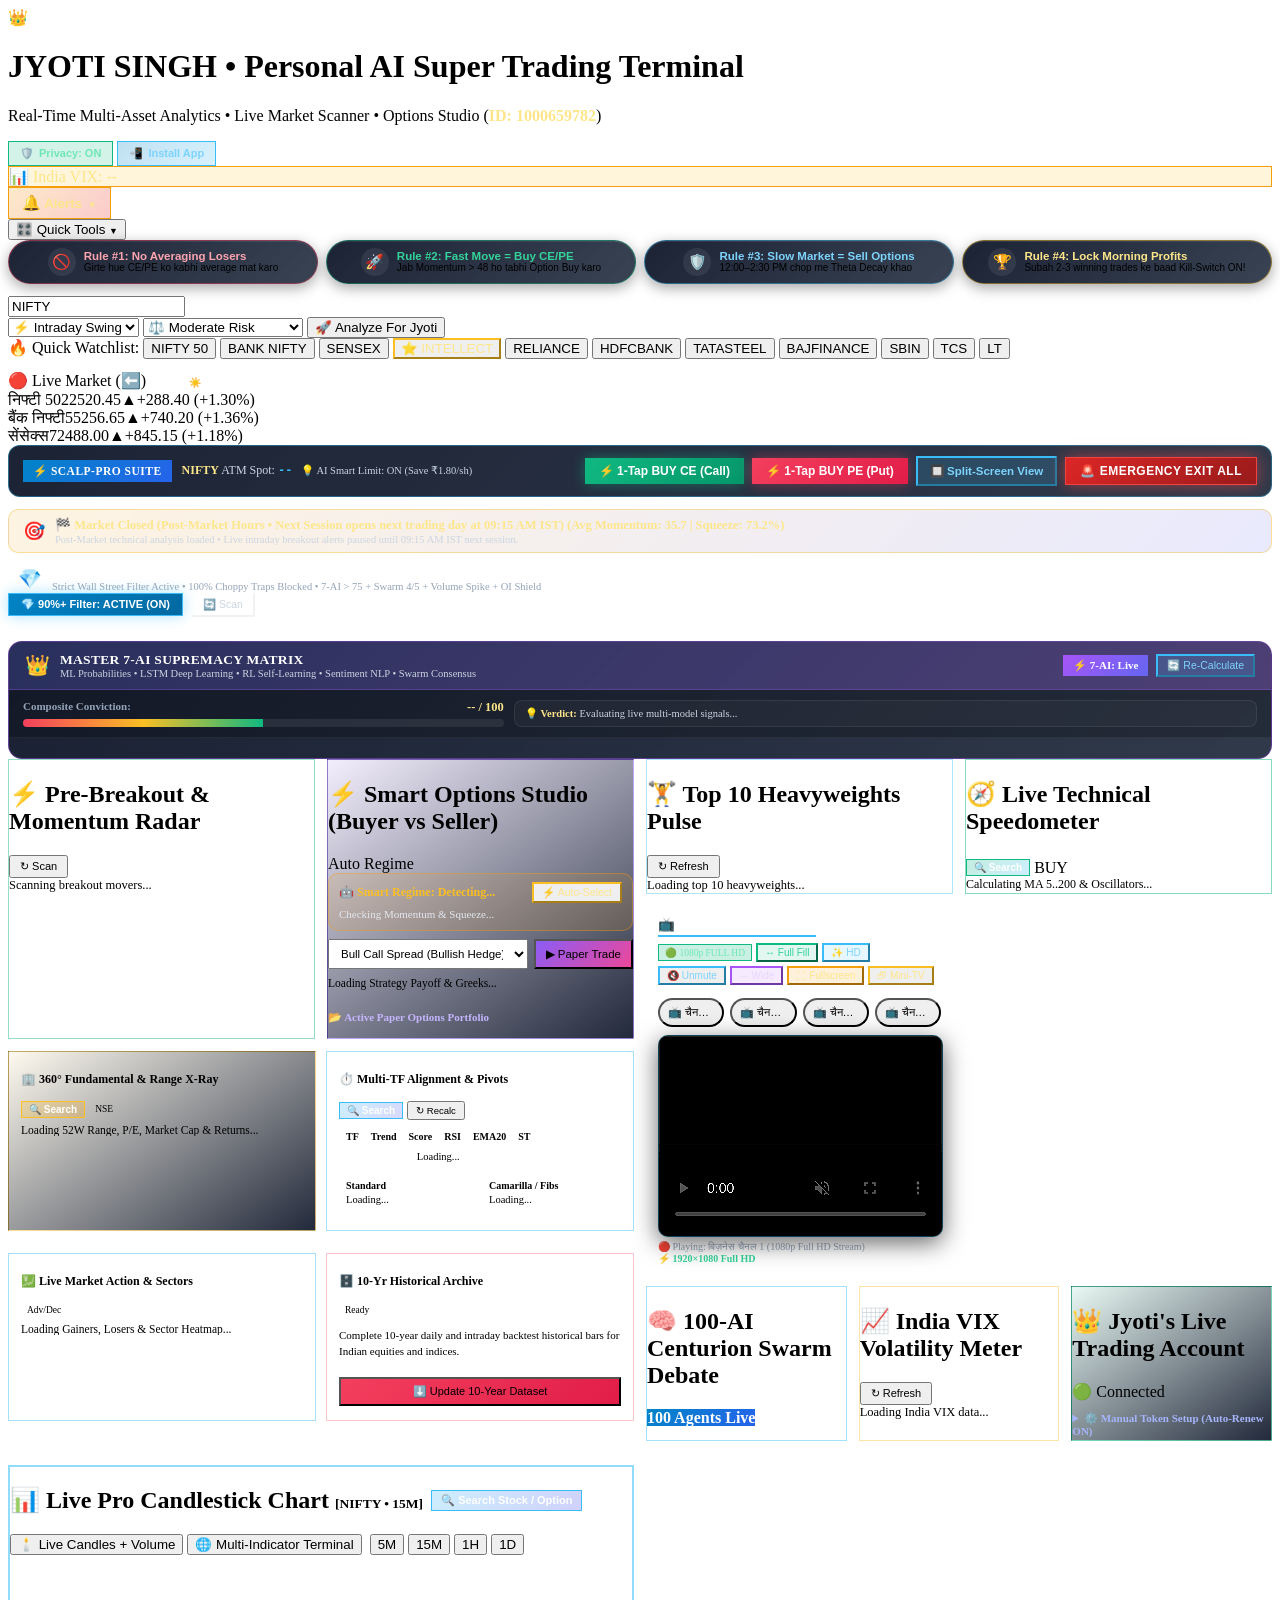
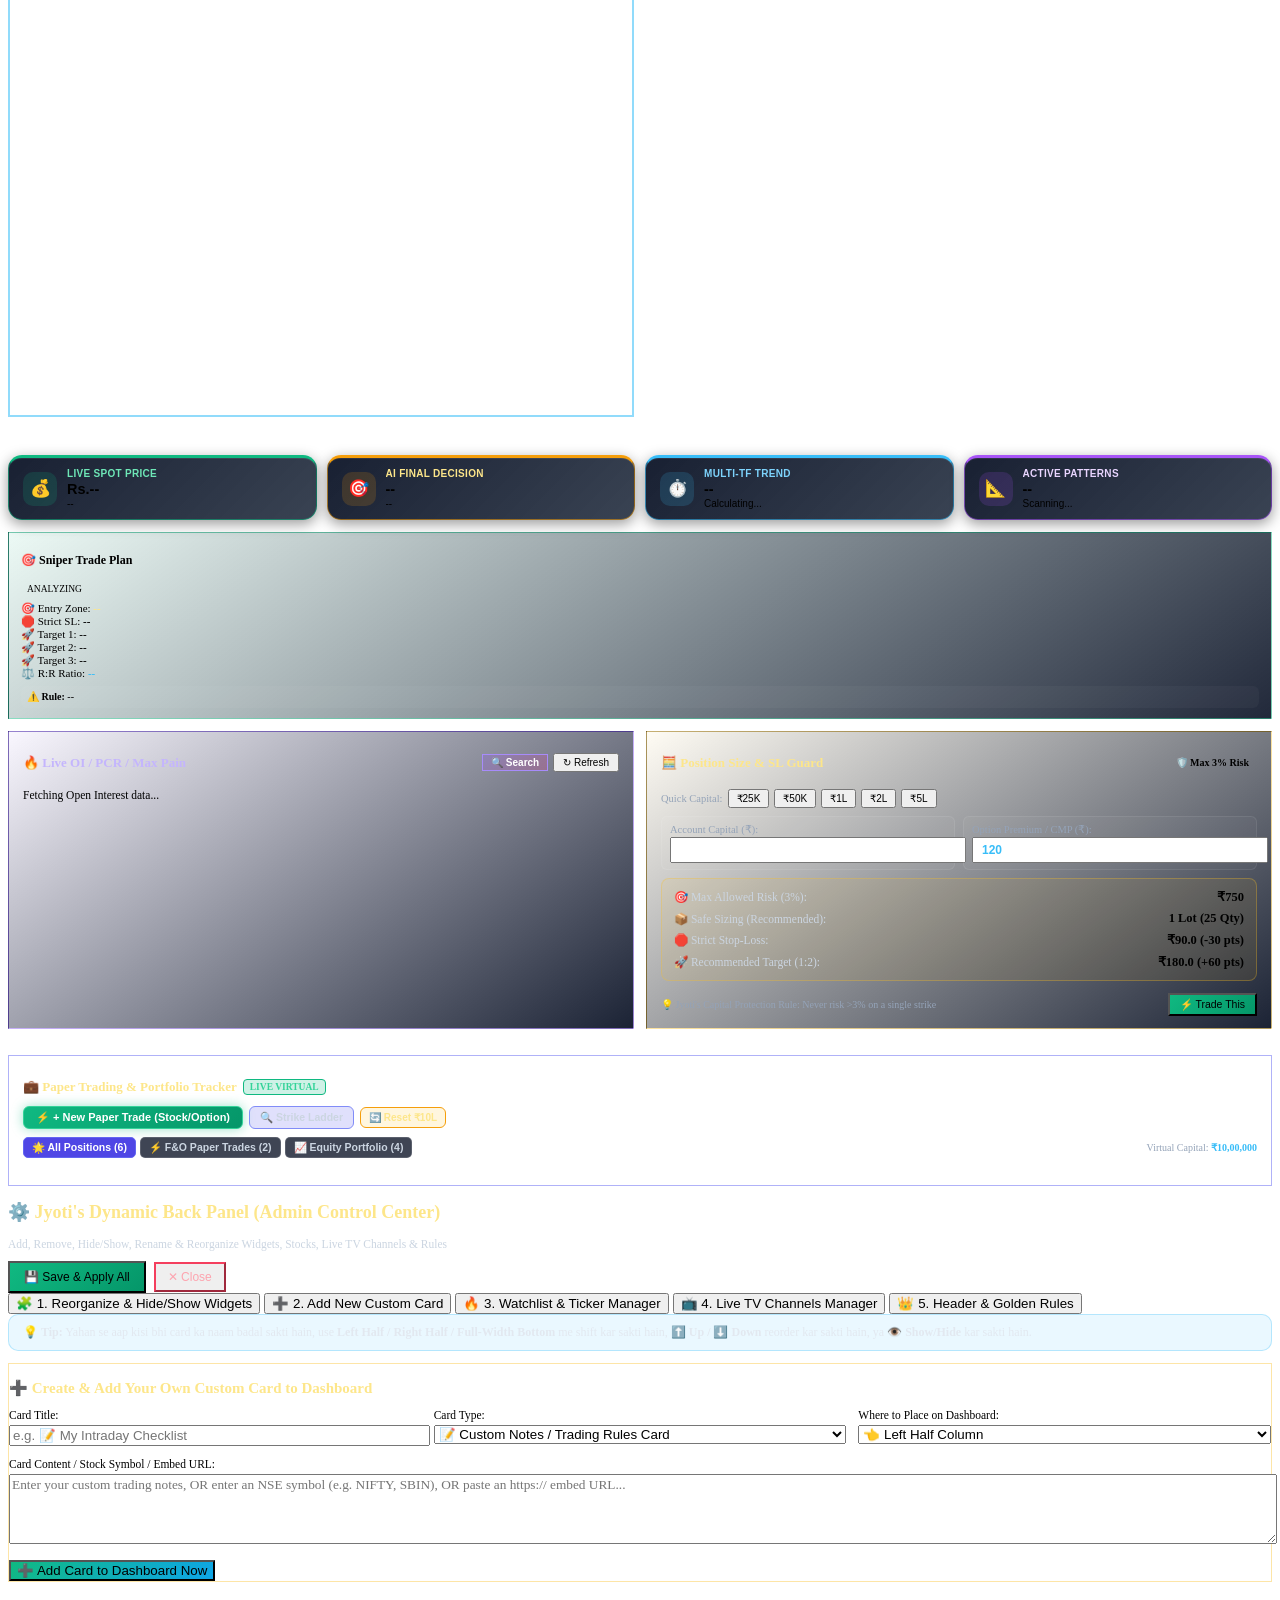
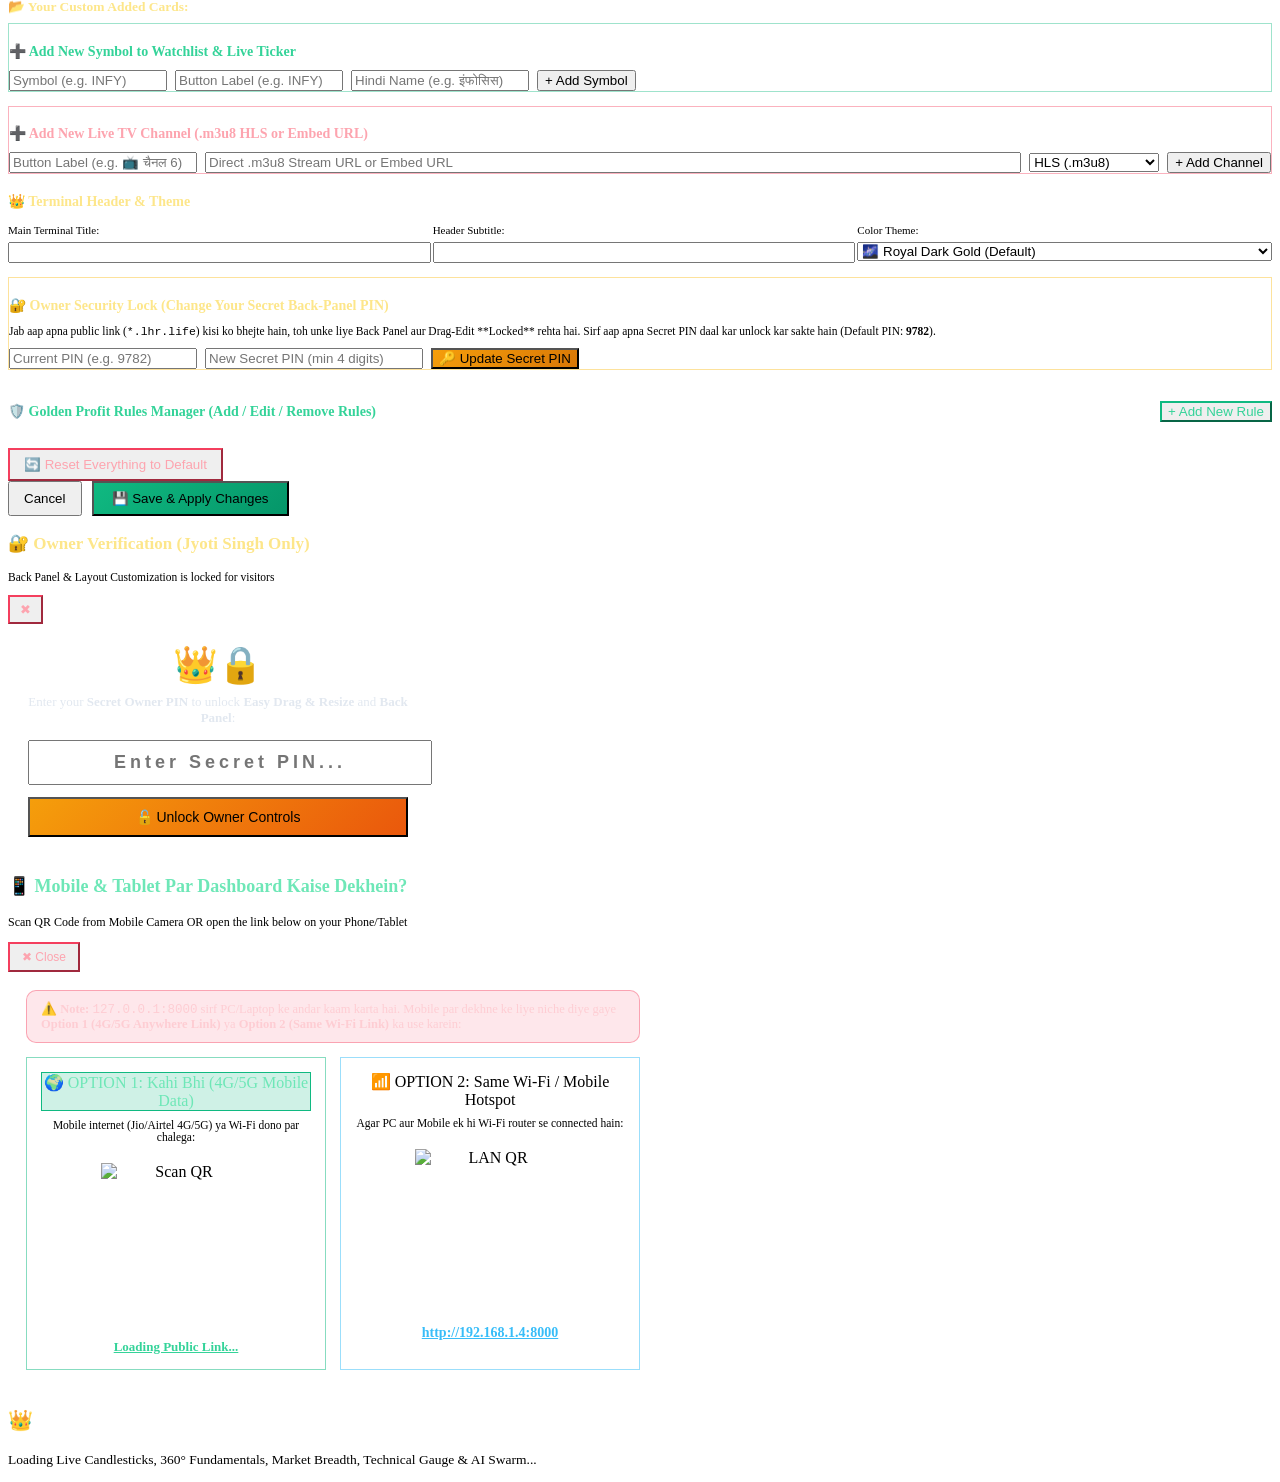
==== commit d673b7b6: "feat: Pair Live OI and Position Size & SL Guard side-by-side in dedicated 50-50 suite (v47)" ====
--- a/ui/index.html
+++ b/ui/index.html
@@ -11,9 +11,9 @@
   <meta name="apple-mobile-web-app-title" content="Jyoti Trading">
   <link rel="apple-touch-icon" href="/static/icons/icon-192.png">
   <link rel="icon" type="image/png" href="/static/icons/icon-192.png">
-  <link rel="stylesheet" href="/static/style.css?v=20261019_v46">
+  <link rel="stylesheet" href="/static/style.css?v=20261019_v47">
   <script>
-    window.APP_CLIENT_VERSION = "20261019_v46";
+    window.APP_CLIENT_VERSION = "20261019_v47";
     // ⚡ Real-Time Zero-Touch Auto-Updater (Mobile APK & PC Desktop)
     (function setupLiveAutoUpdater() {
       let isChecking = false;
@@ -1411,8 +1411,7 @@
       </button>
     </div>
 
-    <!-- 🌟 ROW B: 4 PRO SUITE BOXES IN 1 SINGLE LINE (SAME BOX SIZE!) -->
-    <div class="pro-quad-suite-grid" id="proQuadSuiteRow">
+    <!-- 🎯 Pro Suite Widgets -->
       <!-- 1. 🎯 Jyoti's Sniper Trade Plan -->
       <div class="card widget-box" id="widget_sniperPlan" data-widget-name="🎯 Jyoti's Sniper Trade Plan" style="border: 1.5px solid rgba(16, 185, 129, 0.45); background: linear-gradient(145deg, rgba(16, 185, 129, 0.08), rgba(15, 23, 42, 0.92)); margin:0; padding: 10px 12px; height: 100%; display: flex; flex-direction: column;">
         <div class="card-header" style="margin-bottom: 6px;">
@@ -1450,13 +1449,15 @@
         </div>
       </div>
 
-      <!-- 2. 🔥 Live Call vs Put OI, PCR & Max Pain -->
-      <div class="card widget-box" id="widget_oiPanel" data-widget-name="🔥 Live OI / PCR / Max Pain" style="border: 1.5px solid rgba(139, 92, 246, 0.45); margin:0; padding: 10px 12px; height: 100%; display: flex; flex-direction: column;">
-        <div class="card-header" style="margin-bottom: 6px; display:flex; justify-content:space-between; align-items:center; flex-wrap:wrap; gap:4px;">
-          <h2 id="title_widget_oiPanel" style="font-size: 12px;">🔥 Live OI / PCR / Max Pain</h2>
-          <div style="display:flex; gap:4px; align-items:center;">
-            <button class="pill-btn" onclick="openAssetSearchModal('oi')" style="padding:2px 7px; font-size:10px; background:linear-gradient(135deg,rgba(139,92,246,0.25),rgba(236,72,153,0.25)); border:1px solid #a78bfa; color:#ffffff; font-weight:700; cursor:pointer;" title="Search F&O Stock/Index for OI & PCR">🔍 Search</button>
-            <button class="pill-btn" onclick="refreshOI()" style="padding:2px 7px; font-size:9.5px;">↻ Refresh</button>
+    <!-- ⚖️ ROW: LIVE OI & POSITION SIZING SUITE (50-50 SYMMETRICAL TWIN PAIR!) -->
+    <div class="mockup-subgrid-2col" id="oiRiskSuiteRow" style="display: grid; grid-template-columns: repeat(2, minmax(0, 1fr)); gap: 12px; margin-bottom: 14px; width: 100%; align-items: stretch;">
+      <!-- Left Box: 🔥 Live Call vs Put OI, PCR & Max Pain -->
+      <div class="card widget-box" id="widget_oiPanel" data-widget-name="🔥 Live OI / PCR / Max Pain" style="border: 1.5px solid rgba(139, 92, 246, 0.45); background: linear-gradient(145deg, rgba(139, 92, 246, 0.05), rgba(15, 23, 42, 0.95)); margin:0; padding: 12px 14px; height: 100%; display: flex; flex-direction: column;">
+        <div class="card-header" style="margin-bottom: 8px; display:flex; justify-content:space-between; align-items:center; flex-wrap:wrap; gap:4px;">
+          <h2 id="title_widget_oiPanel" style="font-size: 13px; font-weight: 800; color:#c4b5fd;">🔥 Live OI / PCR / Max Pain</h2>
+          <div style="display:flex; gap:5px; align-items:center;">
+            <button class="pill-btn" onclick="openAssetSearchModal('oi')" style="padding:2px 8px; font-size:10px; background:linear-gradient(135deg,rgba(139,92,246,0.25),rgba(236,72,153,0.25)); border:1px solid #a78bfa; color:#ffffff; font-weight:700; cursor:pointer;" title="Search F&O Stock/Index for OI & PCR">🔍 Search</button>
+            <button class="pill-btn" onclick="refreshOI()" style="padding:2px 8px; font-size:10px;">↻ Refresh</button>
           </div>
         </div>
         <div id="oiPanel" style="flex: 1; max-height: 250px; overflow-y: auto;">
@@ -1464,29 +1465,62 @@
         </div>
       </div>
 
-      <!-- 3. 🧮 Jyoti's Position Size & SL Guard -->
-      <div class="card widget-box" id="widget_calculator" data-widget-name="🧮 Position Size & SL Guard" style="border: 1.5px solid rgba(251, 191, 36, 0.4); margin:0; padding: 10px 12px; height: 100%; display: flex; flex-direction: column;">
-        <div class="card-header" style="margin-bottom: 6px;">
-          <h2 id="title_widget_calculator" style="font-size: 12px;">🧮 Position Size &amp; SL Guard</h2>
-          <span class="badge warning" style="font-size: 9.5px; padding: 2px 6px;">Max 3% Risk</span>
-        </div>
-        <div style="font-size: 11px; display: flex; flex-direction: column; gap: 5px; flex: 1;">
-          <div style="display:flex; justify-content:space-between; align-items:center;">
-            <span style="color:var(--text-muted);">Capital (Rs.):</span>
-            <input type="number" id="calcCapital" value="25000" oninput="updateRiskCalc()" class="select-control" style="width:90px; padding:3px 6px; text-align:right; font-size: 10.5px;" />
-          </div>
-          <div style="display:flex; justify-content:space-between; align-items:center;">
-            <span style="color:var(--text-muted);">Premium (Rs.):</span>
-            <input type="number" id="calcPremium" value="120" oninput="updateRiskCalc()" class="select-control" style="width:90px; padding:3px 6px; text-align:right; font-size: 10.5px;" />
-          </div>
-          <div id="riskCalcResult" style="padding:6px 8px; border-radius:6px; background:rgba(251,191,36,0.08); border:1px solid rgba(251,191,36,0.25); line-height:1.45; font-size: 10.5px;">
-            <div>🎯 <strong>Max Risk (3%):</strong> <span class="red-text">Rs.750</span></div>
-            <div>📦 <strong>Safe Lot (NIFTY):</strong> <span class="green-text">1 Lot (25 Qty)</span></div>
-            <div>🛑 <strong>Stop-Loss:</strong> <span class="yellow-text">Rs.90 (-30 pts)</span></div>
-            <div>🚀 <strong>Target (1:2):</strong> <span class="green-text">Rs.180 (+60 pts)</span></div>
-          </div>
-        </div>
-      </div>
+      <!-- Right Box: 🧮 Jyoti's Position Size & SL Guard -->
+      <div class="card widget-box" id="widget_calculator" data-widget-name="🧮 Position Size & SL Guard" style="border: 1.5px solid rgba(251, 191, 36, 0.4); background: linear-gradient(145deg, rgba(251, 191, 36, 0.05), rgba(15, 23, 42, 0.95)); margin:0; padding: 12px 14px; height: 100%; display: flex; flex-direction: column;">
+        <div class="card-header" style="margin-bottom: 8px; display:flex; justify-content:space-between; align-items:center;">
+          <h2 id="title_widget_calculator" style="font-size: 13px; font-weight: 800; color:#fde68a;">🧮 Position Size &amp; SL Guard</h2>
+          <span class="badge warning" style="font-size: 10px; padding: 2px 8px; font-weight: 800;">🛡️ Max 3% Risk</span>
+        </div>
+        
+        <!-- Preset Capital Buttons -->
+        <div style="display:flex; gap:5px; margin-bottom:8px; align-items:center;">
+          <span style="font-size:10.5px; color:#94a3b8;">Quick Capital:</span>
+          <button type="button" class="pill-btn" onclick="setCalcPresetCapital(25000)" style="padding:2px 7px; font-size:10px;">₹25K</button>
+          <button type="button" class="pill-btn" onclick="setCalcPresetCapital(50000)" style="padding:2px 7px; font-size:10px;">₹50K</button>
+          <button type="button" class="pill-btn" onclick="setCalcPresetCapital(100000)" style="padding:2px 7px; font-size:10px;">₹1L</button>
+          <button type="button" class="pill-btn" onclick="setCalcPresetCapital(200000)" style="padding:2px 7px; font-size:10px;">₹2L</button>
+          <button type="button" class="pill-btn" onclick="setCalcPresetCapital(500000)" style="padding:2px 7px; font-size:10px;">₹5L</button>
+        </div>
+
+        <div style="font-size: 11.5px; display: flex; flex-direction: column; gap: 8px; flex: 1;">
+          <div style="display:grid; grid-template-columns: 1fr 1fr; gap: 8px;">
+            <div style="background:rgba(255,255,255,0.03); border:1px solid rgba(255,255,255,0.08); padding:6px 8px; border-radius:6px;">
+              <span style="color:#94a3b8; font-size:10.5px; display:block; margin-bottom:2px;">Account Capital (₹):</span>
+              <input type="number" id="calcCapital" value="25000" oninput="updateRiskCalc()" class="select-control" style="width:100%; padding:4px 8px; font-size: 12px; font-weight:800; color:#fff;" />
+            </div>
+            <div style="background:rgba(255,255,255,0.03); border:1px solid rgba(255,255,255,0.08); padding:6px 8px; border-radius:6px;">
+              <span style="color:#94a3b8; font-size:10.5px; display:block; margin-bottom:2px;">Option Premium / CMP (₹):</span>
+              <input type="number" id="calcPremium" value="120" oninput="updateRiskCalc()" class="select-control" style="width:100%; padding:4px 8px; font-size: 12px; font-weight:800; color:#38bdf8;" />
+            </div>
+          </div>
+
+          <!-- Risk & Sizing Result Box -->
+          <div id="riskCalcResult" style="padding:10px 12px; border-radius:8px; background:rgba(251,191,36,0.08); border:1.5px solid rgba(251,191,36,0.3); display:flex; flex-direction:column; gap:6px; font-size: 11.5px;">
+            <div style="display:flex; justify-content:space-between; align-items:center;">
+              <span style="color:#cbd5e1;">🎯 Max Allowed Risk (3%):</span>
+              <strong class="red-text" style="font-size:12.5px;">₹750</strong>
+            </div>
+            <div style="display:flex; justify-content:space-between; align-items:center;">
+              <span style="color:#cbd5e1;">📦 Safe Sizing (Recommended):</span>
+              <strong class="green-text" style="font-size:12.5px;">1 Lot (25 Qty)</strong>
+            </div>
+            <div style="display:flex; justify-content:space-between; align-items:center;">
+              <span style="color:#cbd5e1;">🛑 Strict Stop-Loss:</span>
+              <strong class="yellow-text" style="font-size:12.5px;">₹90.0 (-30 pts)</strong>
+            </div>
+            <div style="display:flex; justify-content:space-between; align-items:center;">
+              <span style="color:#cbd5e1;">🚀 Recommended Target (1:2):</span>
+              <strong class="green-text" style="font-size:12.5px;">₹180.0 (+60 pts)</strong>
+            </div>
+          </div>
+
+          <div style="display:flex; justify-content:space-between; align-items:center; margin-top:auto; padding-top:4px;">
+            <span style="font-size:10px; color:#94a3b8;">💡 Jyoti's Capital Protection Rule: Never risk &gt;3% on a single strike</span>
+            <button type="button" class="btn-primary" onclick="openPfOrderPadModal()" style="padding:3px 10px; font-size:10.5px; background:linear-gradient(135deg,#10b981,#059669);">⚡ Trade This</button>
+          </div>
+        </div>
+      </div>
+    </div>
 
       <!-- 4. 💼 Jyoti's Live Equity & F&O Portfolio Tracker -->
       <div class="card widget-box" id="widget_investingPortfolio" data-widget-name="💼 Jyoti's Paper Trading & Live Portfolio" style="border: 1.5px solid rgba(99, 102, 241, 0.5); margin:0; padding: 12px 14px; height: 100%; display: flex; flex-direction: column; position: relative;">
@@ -1526,7 +1560,6 @@
         <!-- Portfolio Table & Metrics Panel -->
         <div id="investingPortfolioPanel" style="max-height: 280px; overflow-y: auto; padding-right: 2px; flex: 1;"></div>
       </div>
-    </div>
   </div>
 </div>
 
@@ -2101,7 +2134,15 @@
       `;
     }
   }
+
+  function setCalcPresetCapital(amt) {
+    const cap = document.getElementById("calcCapital");
+    if (cap) {
+      cap.value = amt;
+      updateRiskCalc();
+    }
+  }
 </script>
-<script src="/static/app.js?v=20261019_v46"></script>
+<script src="/static/app.js?v=20261019_v47"></script>
 </body>
 </html>
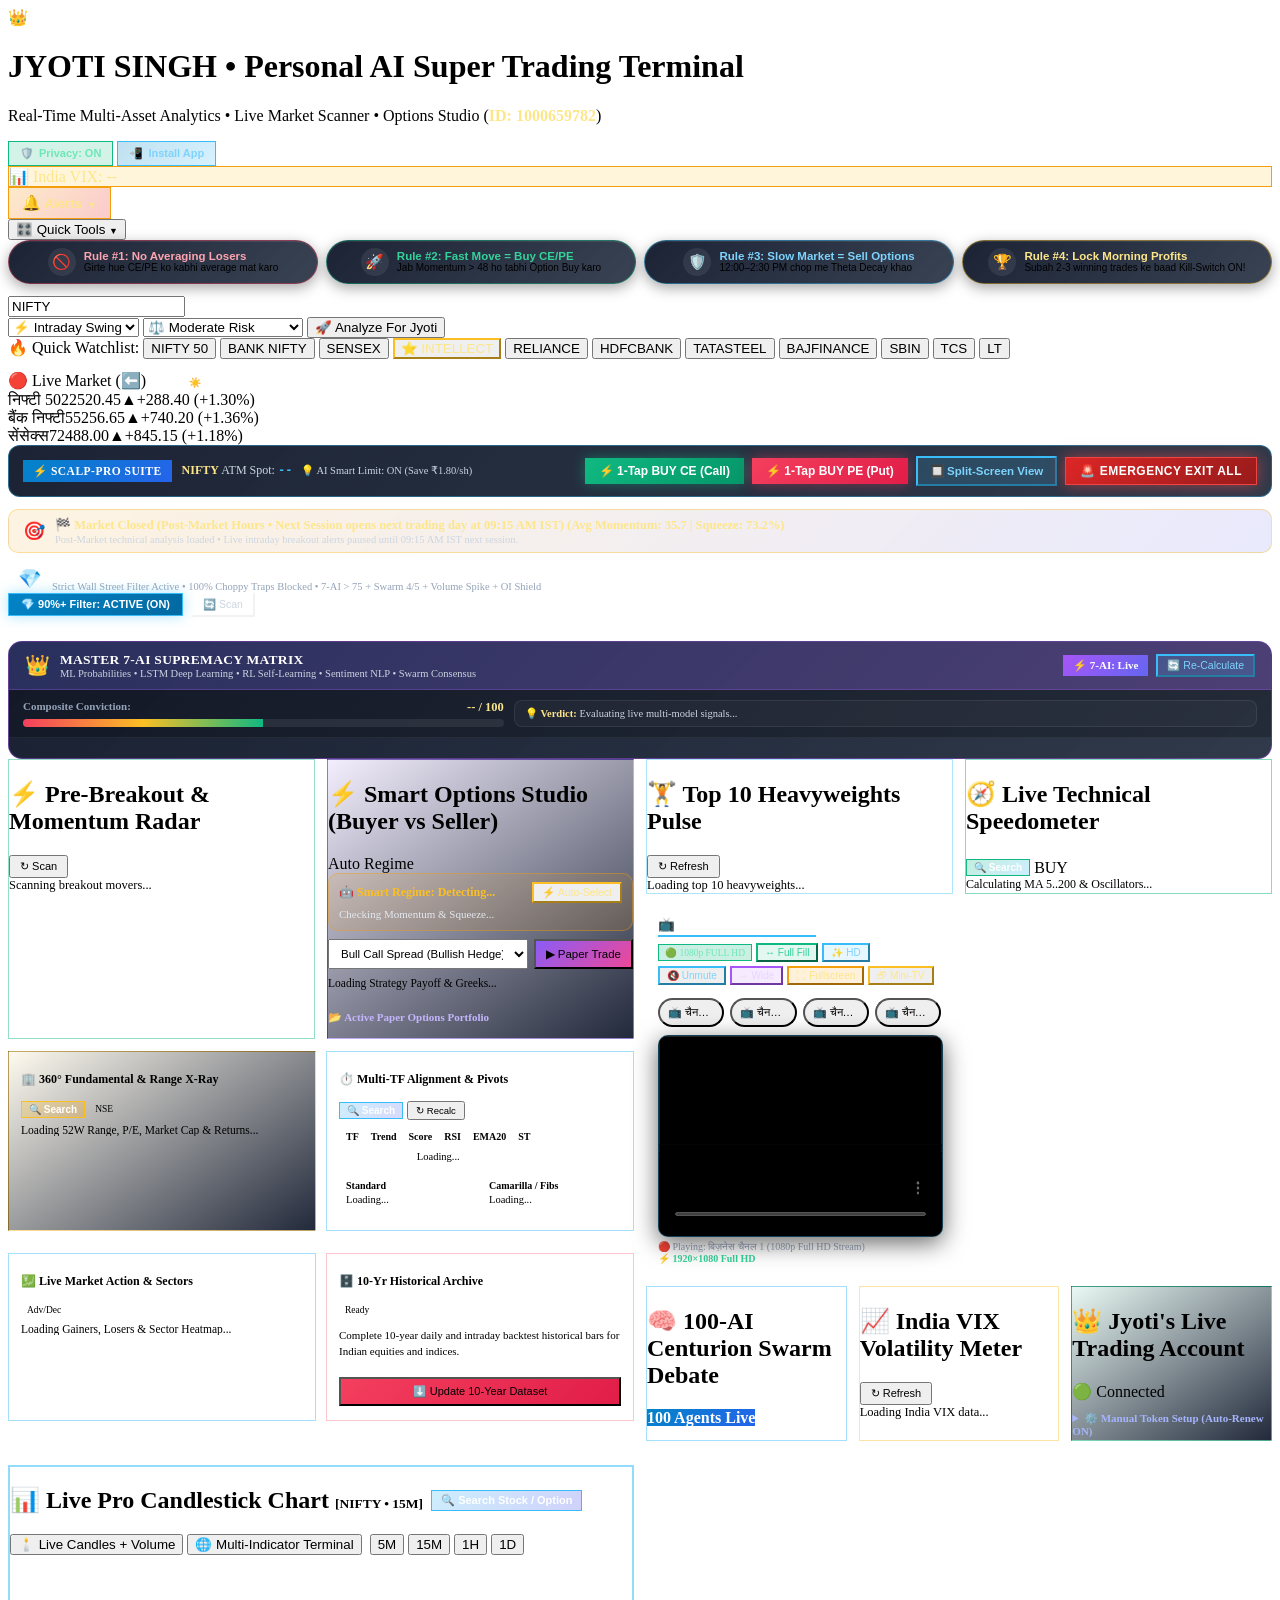
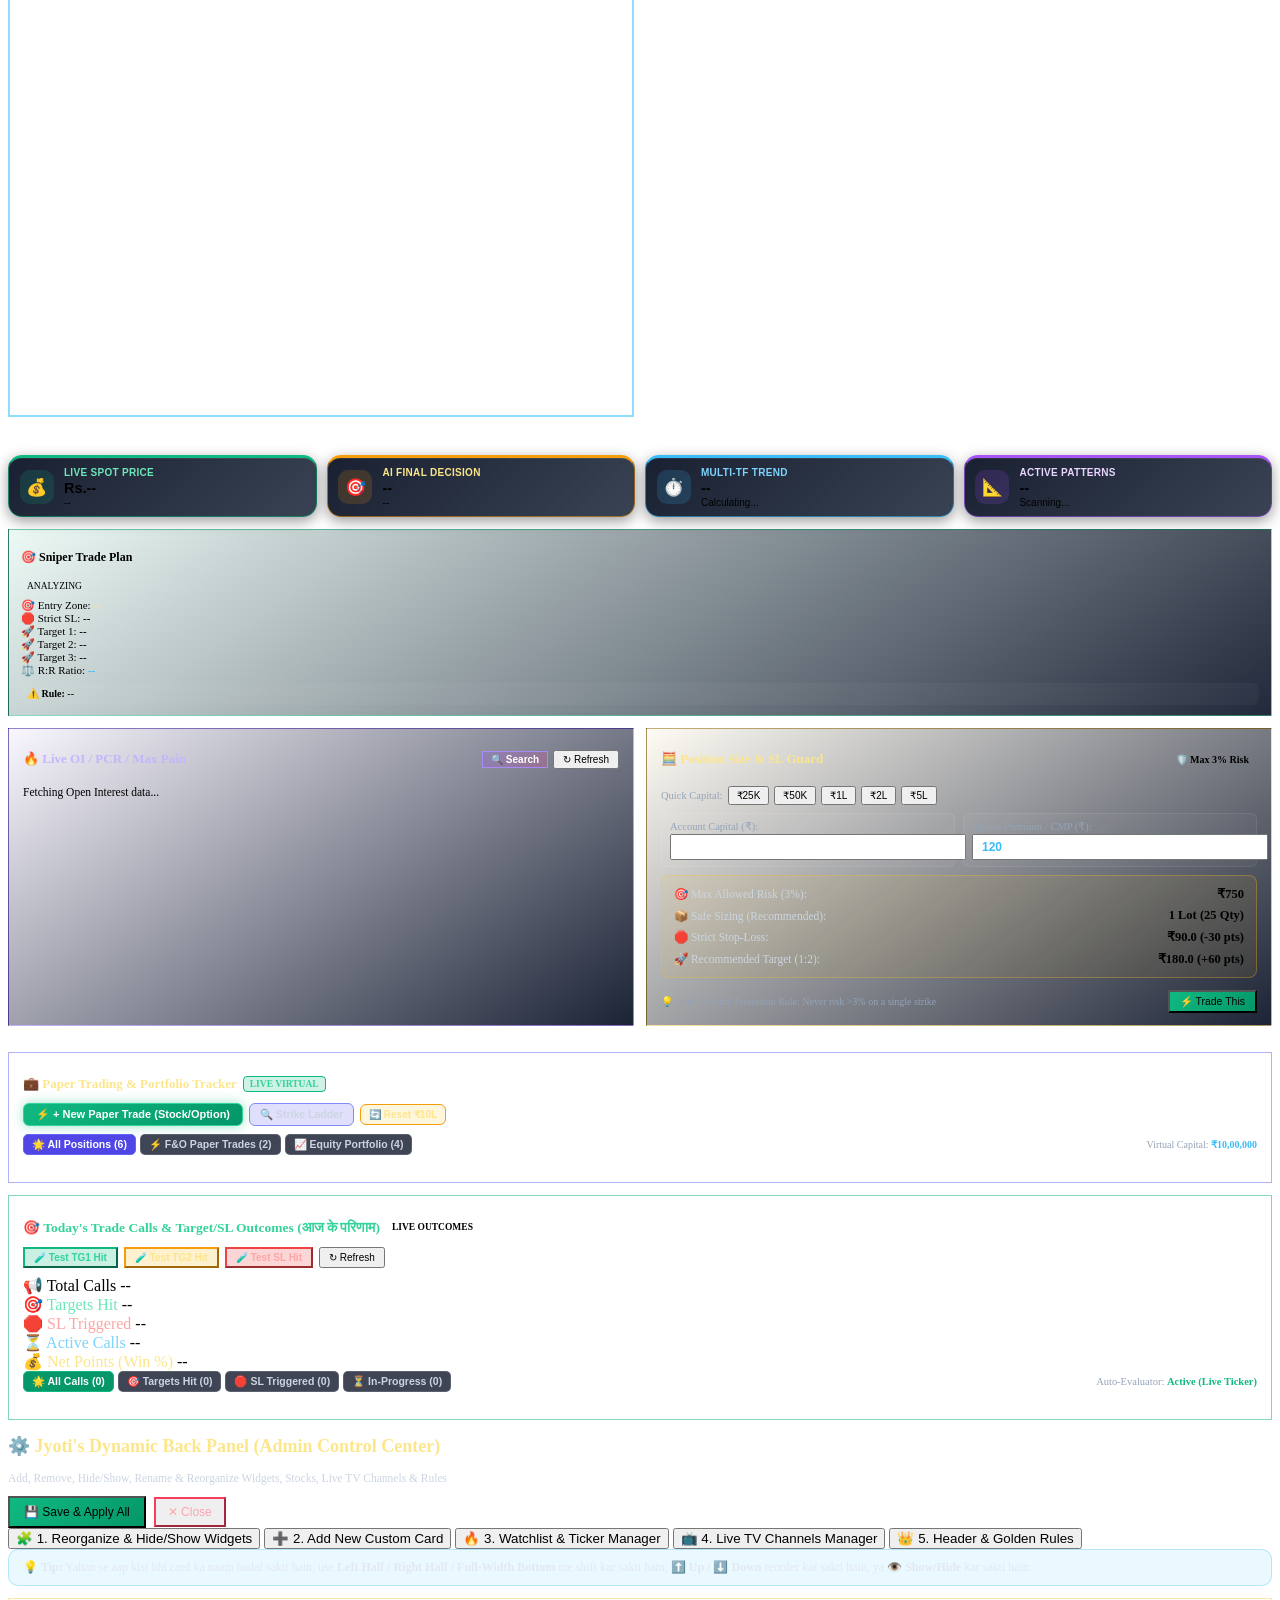
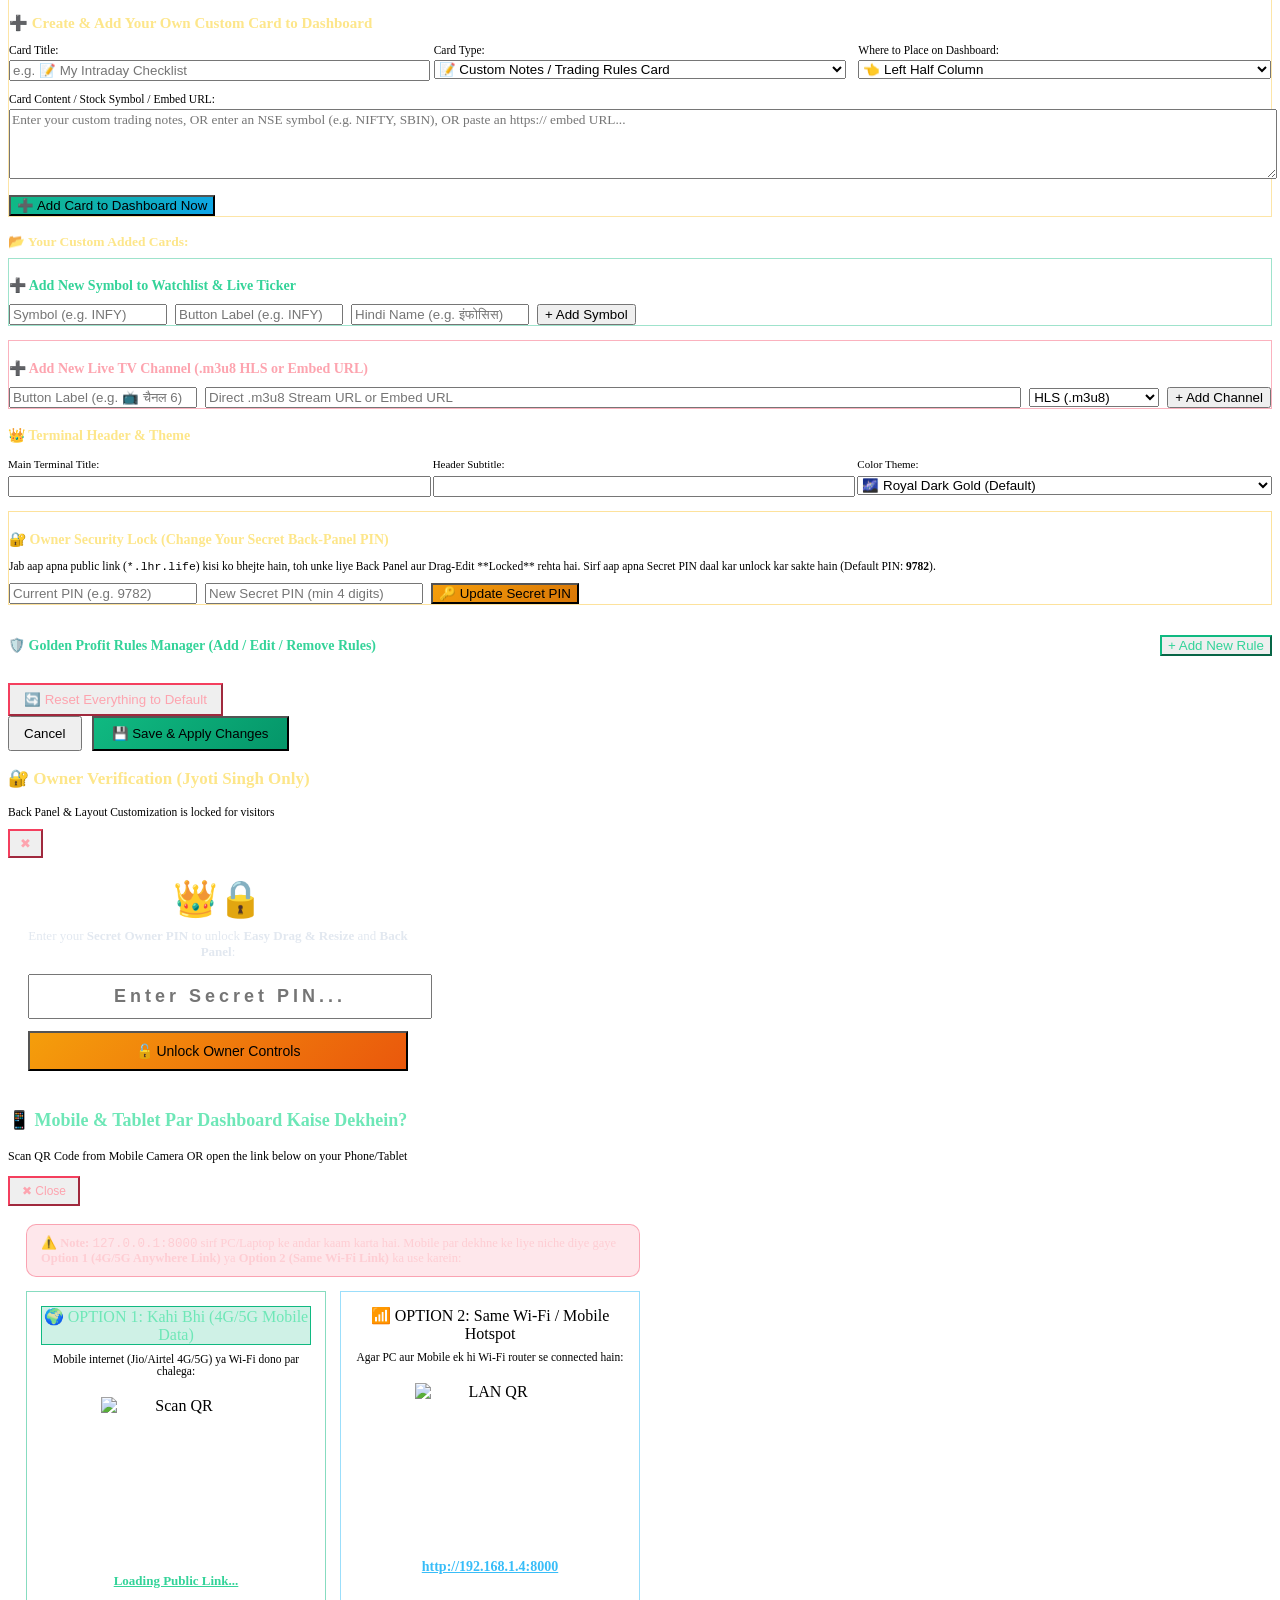
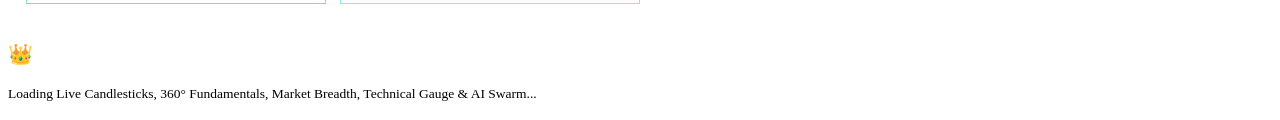
==== commit 76dfa00a: "feat: Add real-time Target Hit (TG1/TG2) & Stop-Loss Hit notifications with audio chimes and outcome" ====
--- a/ui/index.html
+++ b/ui/index.html
@@ -11,9 +11,9 @@
   <meta name="apple-mobile-web-app-title" content="Jyoti Trading">
   <link rel="apple-touch-icon" href="/static/icons/icon-192.png">
   <link rel="icon" type="image/png" href="/static/icons/icon-192.png">
-  <link rel="stylesheet" href="/static/style.css?v=20261019_v47">
+  <link rel="stylesheet" href="/static/style.css?v=20261019_v48_2">
   <script>
-    window.APP_CLIENT_VERSION = "20261019_v47";
+    window.APP_CLIENT_VERSION = "20261019_v48";
     // ⚡ Real-Time Zero-Touch Auto-Updater (Mobile APK & PC Desktop)
     (function setupLiveAutoUpdater() {
       let isChecking = false;
@@ -709,6 +709,7 @@
           <!-- Filter Bar -->
           <div class="notif-filter-bar" style="padding: 6px 10px; gap: 4px;">
             <button type="button" class="notif-filter-chip active" data-filter="DIAMOND" onclick="filterNotificationsByType('DIAMOND')" style="border-color:#38bdf8; color:#7dd3fc; font-weight:800; background:rgba(56,189,248,0.15);">💎 90%+ Diamond (<span id="notifCountDiamond">0</span>)</button>
+            <button type="button" class="notif-filter-chip" data-filter="OUTCOMES" onclick="filterNotificationsByType('OUTCOMES')" style="border-color:#10b981; color:#34d399; font-weight:800; background:rgba(16,185,129,0.15);">🎯 TG/SL Hits (<span id="notifCountOutcomes">0</span>)</button>
             <button type="button" class="notif-filter-chip" data-filter="ALL" onclick="filterNotificationsByType('ALL')">All (<span id="notifCountAll">0</span>)</button>
             <button type="button" class="notif-filter-chip" data-filter="TRADE" onclick="filterNotificationsByType('TRADE')">🚀 Trades (<span id="notifCountTrade">0</span>)</button>
             <button type="button" class="notif-filter-chip" data-filter="PRE_BREAKOUT" onclick="filterNotificationsByType('PRE_BREAKOUT')">⚡ Breakouts (<span id="notifCountBreakout">0</span>)</button>
@@ -1560,6 +1561,75 @@
         <!-- Portfolio Table & Metrics Panel -->
         <div id="investingPortfolioPanel" style="max-height: 280px; overflow-y: auto; padding-right: 2px; flex: 1;"></div>
       </div>
+
+      <!-- 5. 🎯 Jyoti's Today's Trade Calls & Target/SL Outcomes Ledger -->
+      <div class="card widget-box" id="widget_dailyOutcomes" data-widget-name="🎯 Today's Calls & Target/SL Outcomes Ledger" style="border: 1.5px solid rgba(16, 185, 129, 0.55); margin:0; padding: 12px 14px; width: 100%; display: flex; flex-direction: column; position: relative;">
+        <!-- Header -->
+        <div class="card-header" style="flex-wrap:wrap; gap:8px; margin-bottom: 8px; justify-content: space-between; align-items: center;">
+          <div style="display:flex; align-items:center; gap:6px;">
+            <h2 id="title_widget_dailyOutcomes" style="font-size: 13.5px; font-weight: 800; color:#34d399; display:flex; align-items:center; gap:5px;">
+              🎯 Today's Trade Calls &amp; Target/SL Outcomes (आज के परिणाम)
+            </h2>
+            <span class="badge success" style="font-size:9.5px; font-weight:800; padding:2px 6px;">LIVE OUTCOMES</span>
+          </div>
+          <div style="display:flex; gap:6px; align-items:center; flex-wrap:wrap;">
+            <button type="button" class="pill-btn" onclick="simulateOutcomeTest('TG1')" style="padding:3px 9px; font-size:10px; background:rgba(16,185,129,0.22); border-color:#10b981; color:#34d399; font-weight:700;" title="Test Real-Time Target 1 Hit Chime & Alert">
+              🧪 Test TG1 Hit
+            </button>
+            <button type="button" class="pill-btn" onclick="simulateOutcomeTest('TG2')" style="padding:3px 9px; font-size:10px; background:rgba(251,191,36,0.22); border-color:#f59e0b; color:#fde68a; font-weight:700;" title="Test Jackpot Target 2 Hit Chime & Alert">
+              🧪 Test TG2 Hit
+            </button>
+            <button type="button" class="pill-btn" onclick="simulateOutcomeTest('SL')" style="padding:3px 9px; font-size:10px; background:rgba(239,68,68,0.22); border-color:#ef4444; color:#fca5a5; font-weight:700;" title="Test Stop-Loss Hit Warning & Alert">
+              🧪 Test SL Hit
+            </button>
+            <button type="button" class="pill-btn" onclick="refreshDailyOutcomes(true)" style="padding:3px 8px; font-size:10px;">
+              ↻ Refresh
+            </button>
+          </div>
+        </div>
+
+        <!-- 5-Metric Summary Ribbon -->
+        <div class="daily-outcomes-ribbon" id="dailyOutcomesRibbon">
+          <div class="daily-outcome-stat-card">
+            <span class="label">📢 Total Calls</span>
+            <span class="val" id="docTotalCalls">--</span>
+          </div>
+          <div class="daily-outcome-stat-card" style="border-color:rgba(16,185,129,0.4);">
+            <span class="label" style="color:#6ee7b7;">🎯 Targets Hit</span>
+            <span class="val green-text" id="docTgHits">--</span>
+          </div>
+          <div class="daily-outcome-stat-card" style="border-color:rgba(239,68,68,0.4);">
+            <span class="label" style="color:#fca5a5;">🛑 SL Triggered</span>
+            <span class="val red-text" id="docSlHits">--</span>
+          </div>
+          <div class="daily-outcome-stat-card" style="border-color:rgba(56,189,248,0.4);">
+            <span class="label" style="color:#7dd3fc;">⏳ Active Calls</span>
+            <span class="val blue-text" id="docActiveCalls">--</span>
+          </div>
+          <div class="daily-outcome-stat-card" style="border-color:rgba(251,191,36,0.4);">
+            <span class="label" style="color:#fde68a;">💰 Net Points (Win %)</span>
+            <span class="val yellow-text" id="docNetPoints">--</span>
+          </div>
+        </div>
+
+        <!-- Segmented Filter Tabs -->
+        <div style="display:flex; gap:6px; margin-bottom:8px; border-bottom:1px solid rgba(255,255,255,0.08); padding-bottom:6px; align-items:center; justify-content:space-between; flex-wrap:wrap;">
+          <div style="display:flex; gap:4px; align-items:center;">
+            <button class="pf-tab-btn active" id="docTabAll" onclick="setDocTabFilter('ALL')" style="padding:3px 8px; font-size:10.5px; font-weight:700; border-radius:5px; border:1px solid #10b981; background:#059669; color:#fff; cursor:pointer;">🌟 All Calls (<span id="docTabCountAll">0</span>)</button>
+            <button class="pf-tab-btn" id="docTabTg" onclick="setDocTabFilter('TG')" style="padding:3px 8px; font-size:10.5px; font-weight:700; border-radius:5px; border:1px solid rgba(255,255,255,0.15); background:rgba(15,23,42,0.8); color:#cbd5e1; cursor:pointer;">🎯 Targets Hit (<span id="docTabCountTg">0</span>)</button>
+            <button class="pf-tab-btn" id="docTabSl" onclick="setDocTabFilter('SL')" style="padding:3px 8px; font-size:10.5px; font-weight:700; border-radius:5px; border:1px solid rgba(255,255,255,0.15); background:rgba(15,23,42,0.8); color:#cbd5e1; cursor:pointer;">🛑 SL Triggered (<span id="docTabCountSl">0</span>)</button>
+            <button class="pf-tab-btn" id="docTabActive" onclick="setDocTabFilter('ACTIVE')" style="padding:3px 8px; font-size:10.5px; font-weight:700; border-radius:5px; border:1px solid rgba(255,255,255,0.15); background:rgba(15,23,42,0.8); color:#cbd5e1; cursor:pointer;">⏳ In-Progress (<span id="docTabCountActive">0</span>)</button>
+          </div>
+          <div style="font-size:10.5px; color:#94a3b8;">
+            Auto-Evaluator: <strong style="color:#10b981;">Active (Live Ticker)</strong>
+          </div>
+        </div>
+
+        <!-- Dynamic Calls List Container -->
+        <div id="dailyOutcomesListContainer" style="display:flex; flex-direction:column; gap:8px; max-height: 380px; overflow-y: auto; padding-right: 2px;">
+          <!-- Dynamically filled by app.js -->
+        </div>
+      </div>
   </div>
 </div>
 
@@ -2143,6 +2213,6 @@
     }
   }
 </script>
-<script src="/static/app.js?v=20261019_v47"></script>
+<script src="/static/app.js?v=20261019_v48_2"></script>
 </body>
 </html>
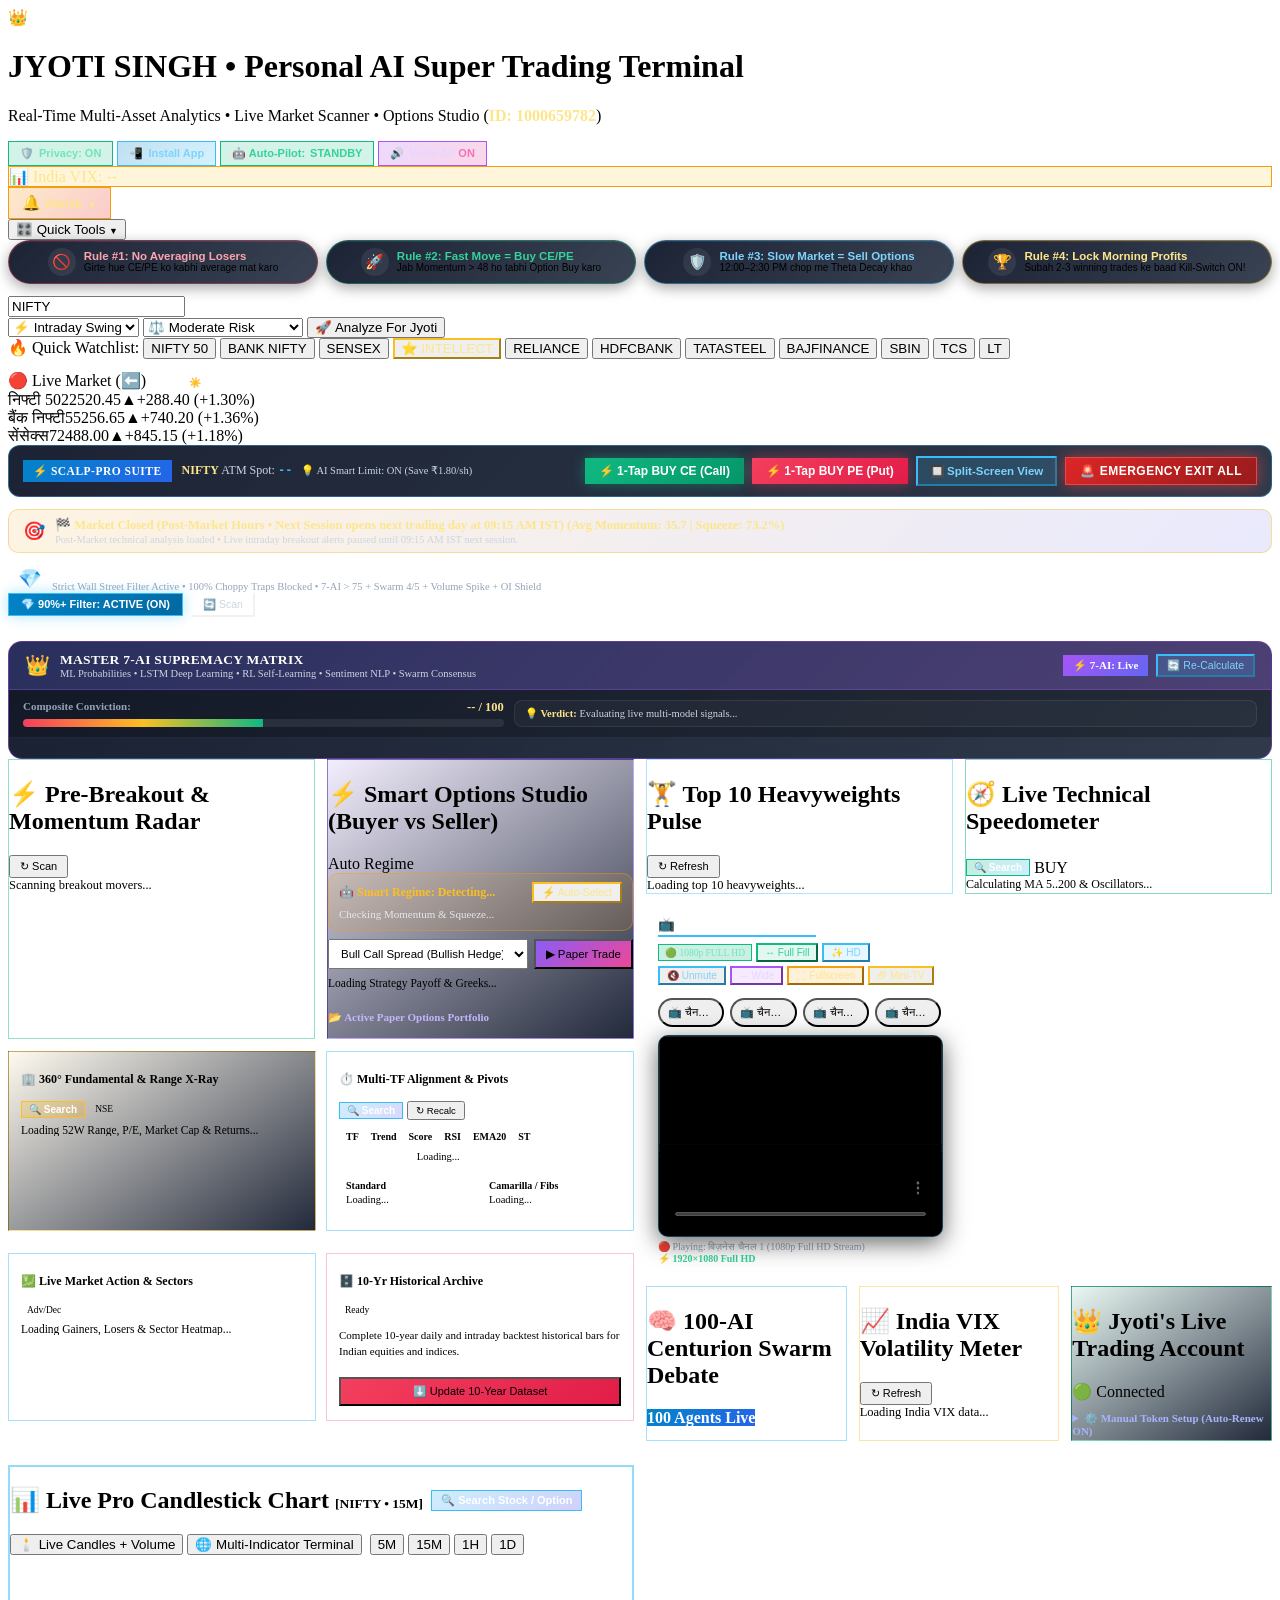
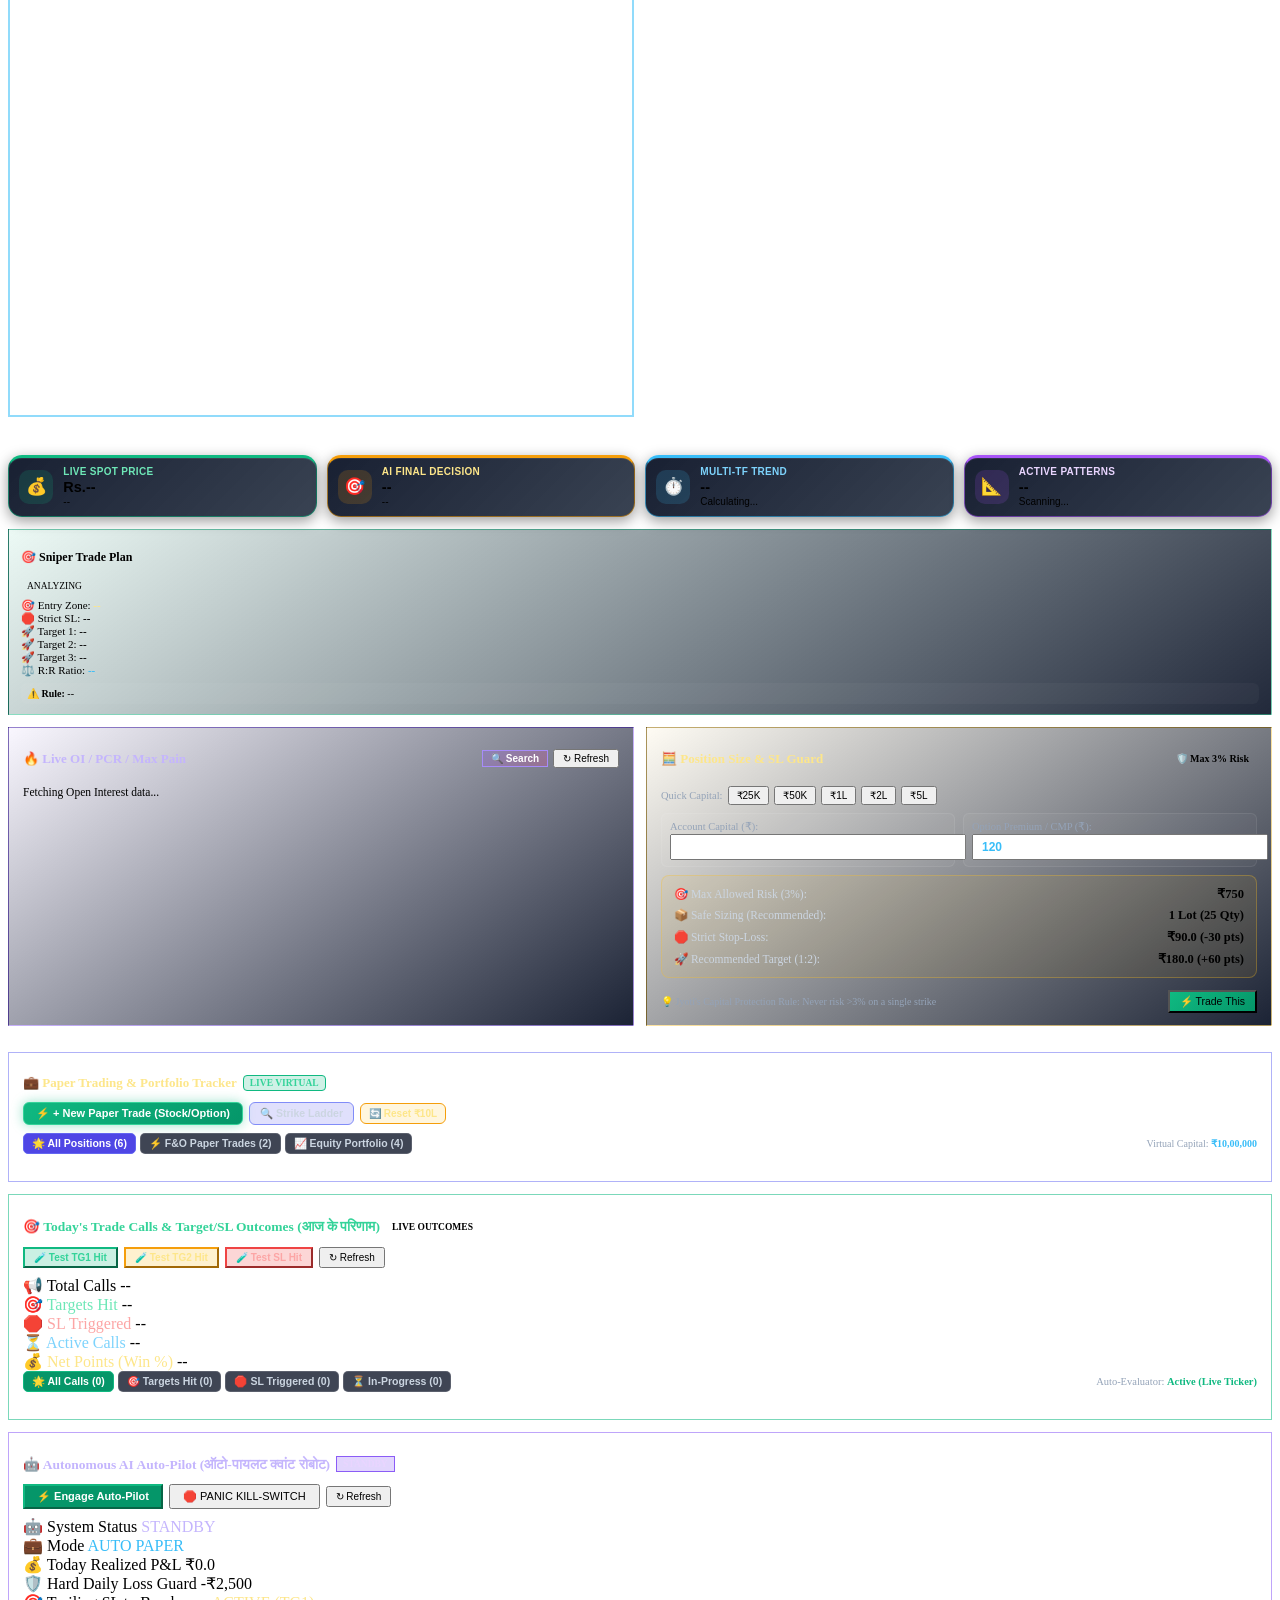
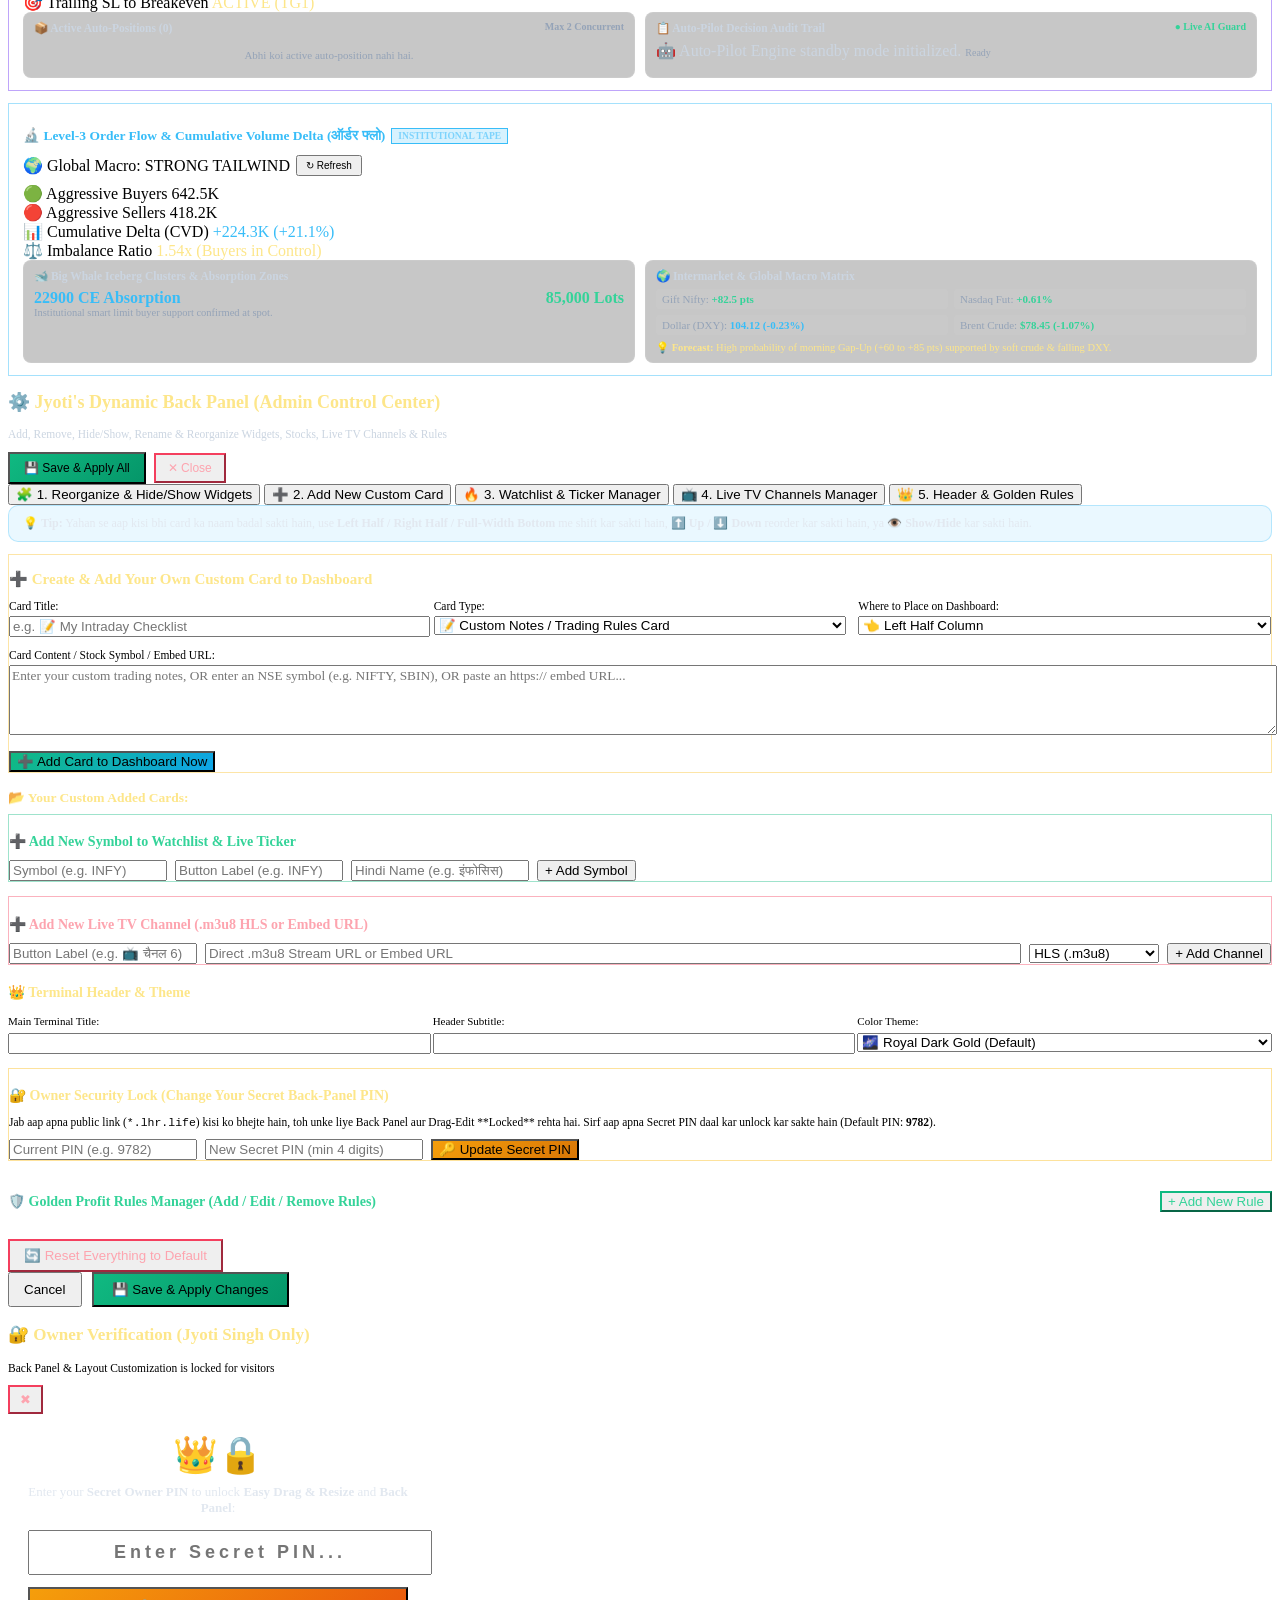
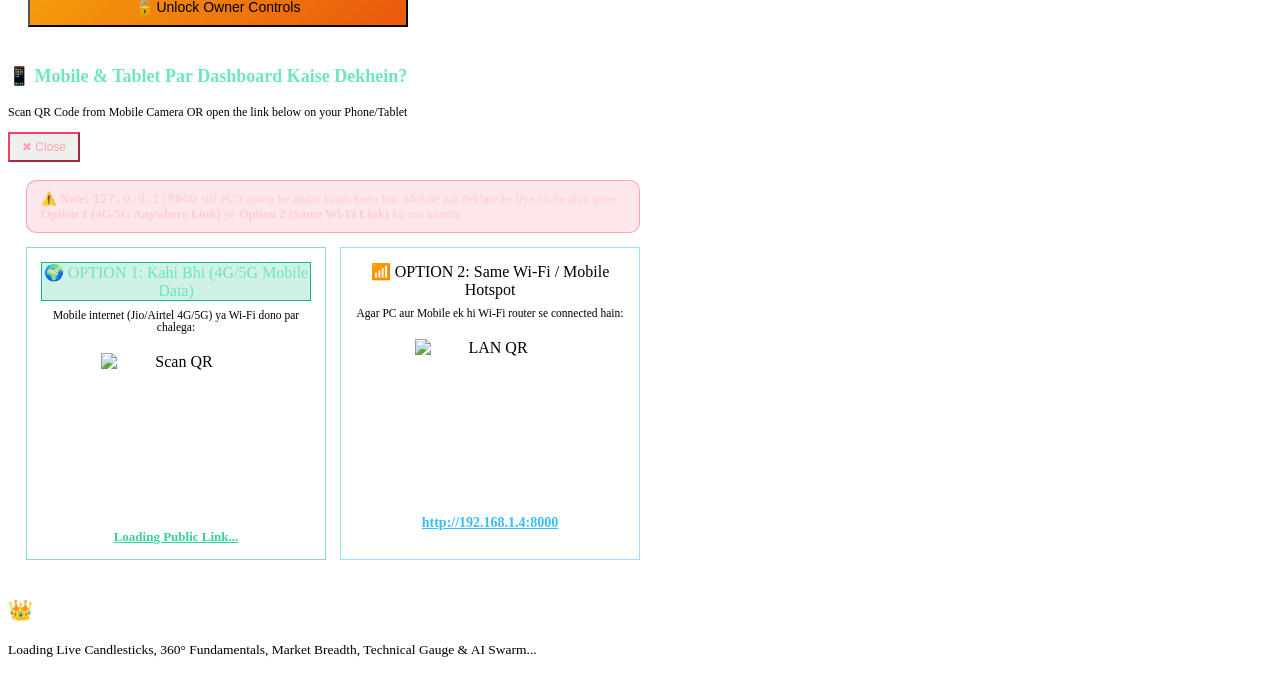
==== commit 221a6969: "feat: Upgrade to v50 Autonomous Quant Edition with Auto-Pilot, Level-3 Order Flow & Footprint Delta," ====
--- a/ui/index.html
+++ b/ui/index.html
@@ -11,9 +11,9 @@
   <meta name="apple-mobile-web-app-title" content="Jyoti Trading">
   <link rel="apple-touch-icon" href="/static/icons/icon-192.png">
   <link rel="icon" type="image/png" href="/static/icons/icon-192.png">
-  <link rel="stylesheet" href="/static/style.css?v=20261019_v48_2">
+  <link rel="stylesheet" href="/static/style.css?v=20261019_v50">
   <script>
-    window.APP_CLIENT_VERSION = "20261019_v48";
+    window.APP_CLIENT_VERSION = "20261019_v50";
     // ⚡ Real-Time Zero-Touch Auto-Updater (Mobile APK & PC Desktop)
     (function setupLiveAutoUpdater() {
       let isChecking = false;
@@ -673,6 +673,18 @@
         <span>Install App</span>
       </button>
 
+      <!-- 🤖 v50 AUTONOMOUS AUTO-PILOT QUICK STATUS PILL -->
+      <button type="button" class="pill-btn" id="headerAutoPilotPill" onclick="document.getElementById('widget_autoPilot')?.scrollIntoView({behavior:'smooth',block:'center'})" style="padding: 5px 11px; font-weight: 800; font-size: 11px; border: 1.5px solid #10b981; background: rgba(16,185,129,0.18); color: #34d399; display: inline-flex; align-items: center; gap: 5px; cursor: pointer;" title="Jyoti Autonomous Quant Auto-Pilot (Hands-Free)">
+        <span>🤖 Auto-Pilot:</span>
+        <span id="headerApState">STANDBY</span>
+      </button>
+
+      <!-- 🗣️ v50 HUMAN VOICE AI CO-TRADER TOGGLE -->
+      <button type="button" class="pill-btn voice-copilot-btn" id="headerVoiceCopilotBtn" onclick="toggleVoiceCopilot()" style="padding: 5px 11px; font-weight: 800; font-size: 11px; border: 1.5px solid #a855f7; background: linear-gradient(135deg, rgba(168,85,247,0.22), rgba(236,72,153,0.22)); color: #e9d5ff; display: inline-flex; align-items: center; gap: 5px; cursor: pointer;" title="Jyoti Human Voice Co-Trader (Speech Alerts)">
+        <span id="voiceIconGraphic">🔊</span>
+        <span>Voice AI: <strong id="voiceStatusText" style="color:#f472b6;">ON</strong></span>
+      </button>
+
       <!-- 1. LIVE INDIA VIX BADGE -->
       <div class="badge" id="vixLiveBadge" style="background:rgba(251,191,36,0.16);border:1px solid #f59e0b;color:#fde68a;">📊 India VIX: --</div>
 
@@ -1630,6 +1642,163 @@
           <!-- Dynamically filled by app.js -->
         </div>
       </div>
+
+      <!-- 6. 🤖 Jyoti's Autonomous AI Auto-Pilot Suite (Hedge-Fund Auto-Trader) -->
+      <div class="card widget-box" id="widget_autoPilot" data-widget-name="🤖 Autonomous AI Auto-Pilot Suite" style="border: 1.5px solid rgba(139, 92, 246, 0.55); margin:0; padding: 12px 14px; width: 100%; display: flex; flex-direction: column; position: relative;">
+        <!-- Header -->
+        <div class="card-header" style="flex-wrap:wrap; gap:8px; margin-bottom: 8px; justify-content: space-between; align-items: center;">
+          <div style="display:flex; align-items:center; gap:6px;">
+            <h2 id="title_widget_autoPilot" style="font-size: 13.5px; font-weight: 800; color:#c4b5fd; display:flex; align-items:center; gap:5px;">
+              🤖 Autonomous AI Auto-Pilot (ऑटो-पायलट क्वांट रोबोट)
+            </h2>
+            <span class="badge" id="apBadgeStatus" style="font-size:9.5px; font-weight:800; padding:2px 6px; background:rgba(139,92,246,0.25); border:1px solid #8b5cf6; color:#e9d5ff;">STANDBY</span>
+          </div>
+          <div style="display:flex; gap:6px; align-items:center; flex-wrap:wrap;">
+            <button type="button" class="pill-btn" id="btnToggleAutoPilot" onclick="toggleAutoPilotState()" style="padding:4px 12px; font-size:11px; background:#059669; border-color:#10b981; color:#fff; font-weight:800; cursor:pointer;">
+              ⚡ Engage Auto-Pilot
+            </button>
+            <button type="button" class="pill-btn panic-kill-btn" onclick="triggerAutoPilotPanicKill()" style="padding:4px 12px; font-size:11px;" title="Square off everything immediately & Lock Auto-Pilot">
+              🛑 PANIC KILL-SWITCH
+            </button>
+            <button type="button" class="pill-btn" onclick="refreshAutoPilotUI(true)" style="padding:3px 8px; font-size:10px;">
+              ↻ Refresh
+            </button>
+          </div>
+        </div>
+
+        <!-- Auto-Pilot Metrics Ribbon -->
+        <div class="autopilot-hud-ribbon">
+          <div class="autopilot-stat-box" style="border-color:rgba(139,92,246,0.4);">
+            <span class="label">🤖 System Status</span>
+            <span class="val" id="apStatStatus" style="color:#c4b5fd;">STANDBY</span>
+          </div>
+          <div class="autopilot-stat-box">
+            <span class="label">💼 Mode</span>
+            <span class="val" id="apStatMode" style="color:#38bdf8;">AUTO PAPER</span>
+          </div>
+          <div class="autopilot-stat-box" style="border-color:rgba(16,185,129,0.4);">
+            <span class="label">💰 Today Realized P&amp;L</span>
+            <span class="val green-text" id="apStatPnl">₹0.0</span>
+          </div>
+          <div class="autopilot-stat-box">
+            <span class="label">🛡️ Hard Daily Loss Guard</span>
+            <span class="val red-text" id="apStatMaxLoss">-₹2,500</span>
+          </div>
+          <div class="autopilot-stat-box">
+            <span class="label">🎯 Trailing SL to Breakeven</span>
+            <span class="val" id="apStatTrailing" style="color:#fde68a;">ACTIVE (TG1)</span>
+          </div>
+        </div>
+
+        <!-- Active Positions & Audit Logs Tabs -->
+        <div style="display:grid; grid-template-columns: repeat(auto-fit, minmax(280px, 1fr)); gap:10px;">
+          <!-- Left: Active Managed Positions -->
+          <div style="background:rgba(0,0,0,0.22); border-radius:8px; padding:8px 10px; border:1px solid rgba(255,255,255,0.08);">
+            <div style="font-size:11.5px; font-weight:800; color:#cbd5e1; margin-bottom:6px; display:flex; justify-content:space-between;">
+              <span>📦 Active Auto-Positions (<span id="apActiveCount">0</span>)</span>
+              <span style="font-size:10px; color:#94a3b8;">Max 2 Concurrent</span>
+            </div>
+            <div id="apActivePositionsList" style="display:flex; flex-direction:column; gap:6px; max-height:160px; overflow-y:auto;">
+              <div style="font-size:11px; color:#94a3b8; padding:8px 0; text-align:center;">Abhi koi active auto-position nahi hai.</div>
+            </div>
+          </div>
+
+          <!-- Right: Audit Logs -->
+          <div style="background:rgba(0,0,0,0.22); border-radius:8px; padding:8px 10px; border:1px solid rgba(255,255,255,0.08);">
+            <div style="font-size:11.5px; font-weight:800; color:#cbd5e1; margin-bottom:6px; display:flex; justify-content:space-between;">
+              <span>📋 Auto-Pilot Decision Audit Trail</span>
+              <span style="font-size:10px; color:#34d399;">● Live AI Guard</span>
+            </div>
+            <div id="apAuditLogsContainer" style="display:flex; flex-direction:column; gap:5px; max-height:160px; overflow-y:auto;">
+              <div class="autopilot-log-card">
+                <span style="color:#cbd5e1;">🤖 Auto-Pilot Engine standby mode initialized.</span>
+                <span style="color:#94a3b8; font-size:10px;">Ready</span>
+              </div>
+            </div>
+          </div>
+        </div>
+      </div>
+
+      <!-- 7. 🔬 Level-3 Order Flow & Footprint Delta Suite -->
+      <div class="card widget-box" id="widget_orderFlow" data-widget-name="🔬 Level-3 Order Flow & Footprint Delta Suite" style="border: 1.5px solid rgba(56, 189, 248, 0.45); margin:0; padding: 12px 14px; width: 100%; display: flex; flex-direction: column;">
+        <div class="card-header" style="flex-wrap:wrap; gap:8px; margin-bottom: 8px; justify-content: space-between; align-items: center;">
+          <div style="display:flex; align-items:center; gap:6px;">
+            <h2 id="title_widget_orderFlow" style="font-size: 13.5px; font-weight: 800; color:#38bdf8; display:flex; align-items:center; gap:5px;">
+              🔬 Level-3 Order Flow &amp; Cumulative Volume Delta (ऑर्डर फ्लो)
+            </h2>
+            <span class="badge" style="font-size:9.5px; font-weight:800; padding:2px 6px; background:rgba(56,189,248,0.2); border:1px solid #38bdf8; color:#7dd3fc;">INSTITUTIONAL TAPE</span>
+          </div>
+          <div style="display:flex; gap:6px; align-items:center;">
+            <span class="macro-tail-pill" id="macroTailwindPill">🌍 Global Macro: STRONG TAILWIND</span>
+            <button type="button" class="pill-btn" onclick="refreshOrderFlowUI(true)" style="padding:3px 8px; font-size:10px;">
+              ↻ Refresh
+            </button>
+          </div>
+        </div>
+
+        <!-- Delta Meters Grid -->
+        <div class="orderflow-meter-grid">
+          <div class="autopilot-stat-box" style="border-color:rgba(16,185,129,0.35);">
+            <span class="label">🟢 Aggressive Buyers</span>
+            <span class="val green-text" id="ofBuyVol">642.5K</span>
+          </div>
+          <div class="autopilot-stat-box" style="border-color:rgba(239,68,68,0.35);">
+            <span class="label">🔴 Aggressive Sellers</span>
+            <span class="val red-text" id="ofSellVol">418.2K</span>
+          </div>
+          <div class="autopilot-stat-box">
+            <span class="label">📊 Cumulative Delta (CVD)</span>
+            <span class="val" id="ofNetDelta" style="color:#38bdf8;">+224.3K (+21.1%)</span>
+          </div>
+          <div class="autopilot-stat-box">
+            <span class="label">⚖️ Imbalance Ratio</span>
+            <span class="val" id="ofRatio" style="color:#fde68a;">1.54x (Buyers in Control)</span>
+          </div>
+        </div>
+
+        <!-- Whale Orders & Macro Gap Matrix -->
+        <div style="display:grid; grid-template-columns: repeat(auto-fit, minmax(280px, 1fr)); gap:10px;">
+          <!-- Whale Icebergs -->
+          <div style="background:rgba(0,0,0,0.22); border-radius:8px; padding:8px 10px; border:1px solid rgba(255,255,255,0.08);">
+            <div style="font-size:11.5px; font-weight:800; color:#cbd5e1; margin-bottom:6px;">
+              🐋 Big Whale Iceberg Clusters &amp; Absorption Zones
+            </div>
+            <div id="ofWhaleContainer" style="display:flex; flex-direction:column; gap:5px;">
+              <div class="orderflow-whale-card">
+                <div style="display:flex; justify-content:space-between; font-weight:700;">
+                  <span style="color:#38bdf8;">22900 CE Absorption</span>
+                  <span style="color:#34d399;">85,000 Lots</span>
+                </div>
+                <div style="color:#94a3b8; font-size:10.5px;">Institutional smart limit buyer support confirmed at spot.</div>
+              </div>
+            </div>
+          </div>
+
+          <!-- Global Macro Correlation -->
+          <div style="background:rgba(0,0,0,0.22); border-radius:8px; padding:8px 10px; border:1px solid rgba(255,255,255,0.08);">
+            <div style="font-size:11.5px; font-weight:800; color:#cbd5e1; margin-bottom:6px;">
+              🌍 Intermarket &amp; Global Macro Matrix
+            </div>
+            <div id="macroMatrixContainer" style="display:grid; grid-template-columns:1fr 1fr; gap:6px; font-size:11px;">
+              <div style="padding:4px 6px; background:rgba(255,255,255,0.04); border-radius:4px;">
+                <span style="color:#94a3b8;">Gift Nifty:</span> <strong style="color:#34d399;">+82.5 pts</strong>
+              </div>
+              <div style="padding:4px 6px; background:rgba(255,255,255,0.04); border-radius:4px;">
+                <span style="color:#94a3b8;">Nasdaq Fut:</span> <strong style="color:#34d399;">+0.61%</strong>
+              </div>
+              <div style="padding:4px 6px; background:rgba(255,255,255,0.04); border-radius:4px;">
+                <span style="color:#94a3b8;">Dollar (DXY):</span> <strong style="color:#38bdf8;">104.12 (-0.23%)</strong>
+              </div>
+              <div style="padding:4px 6px; background:rgba(255,255,255,0.04); border-radius:4px;">
+                <span style="color:#94a3b8;">Brent Crude:</span> <strong style="color:#34d399;">$78.45 (-1.07%)</strong>
+              </div>
+            </div>
+            <div style="margin-top:6px; font-size:10.5px; color:#fde68a;">
+              💡 <strong>Forecast:</strong> High probability of morning Gap-Up (+60 to +85 pts) supported by soft crude &amp; falling DXY.
+            </div>
+          </div>
+        </div>
+      </div>
   </div>
 </div>
 
@@ -2213,6 +2382,6 @@
     }
   }
 </script>
-<script src="/static/app.js?v=20261019_v48_2"></script>
+<script src="/static/app.js?v=20261019_v50"></script>
 </body>
 </html>
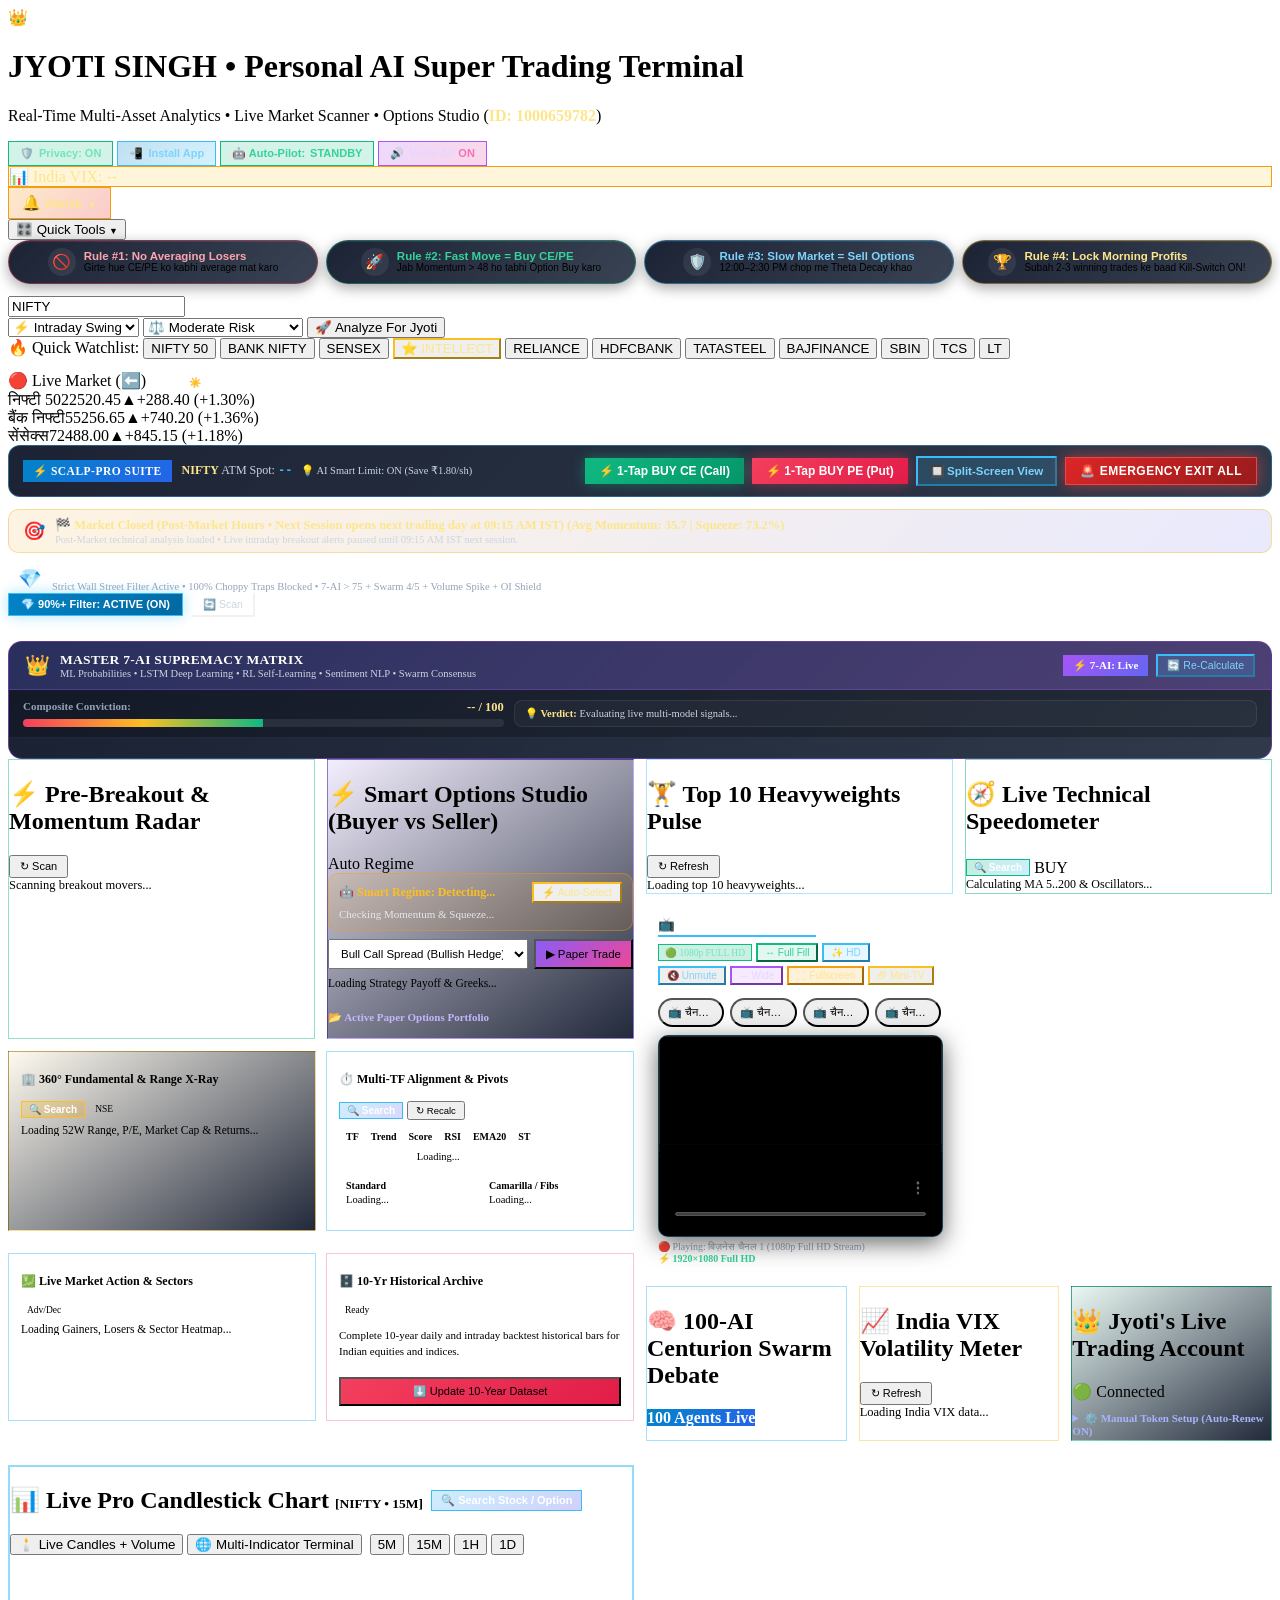
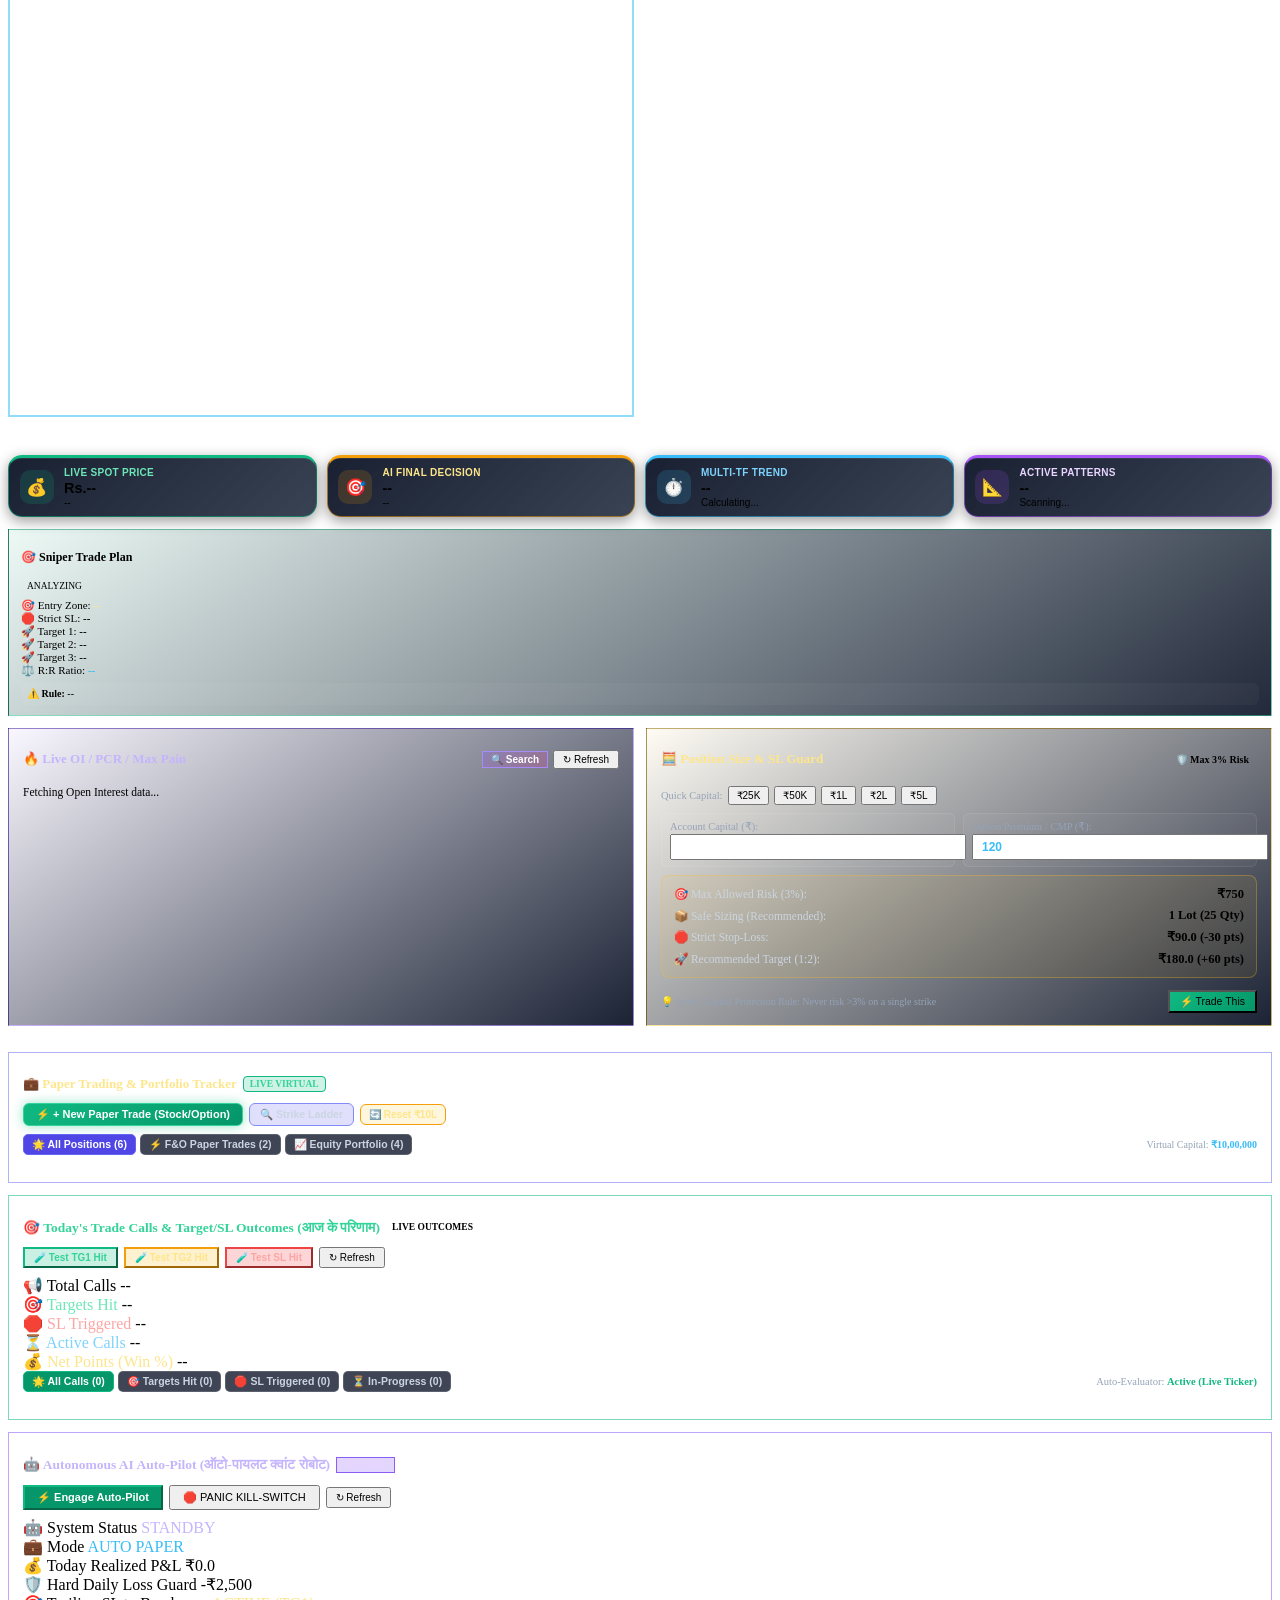
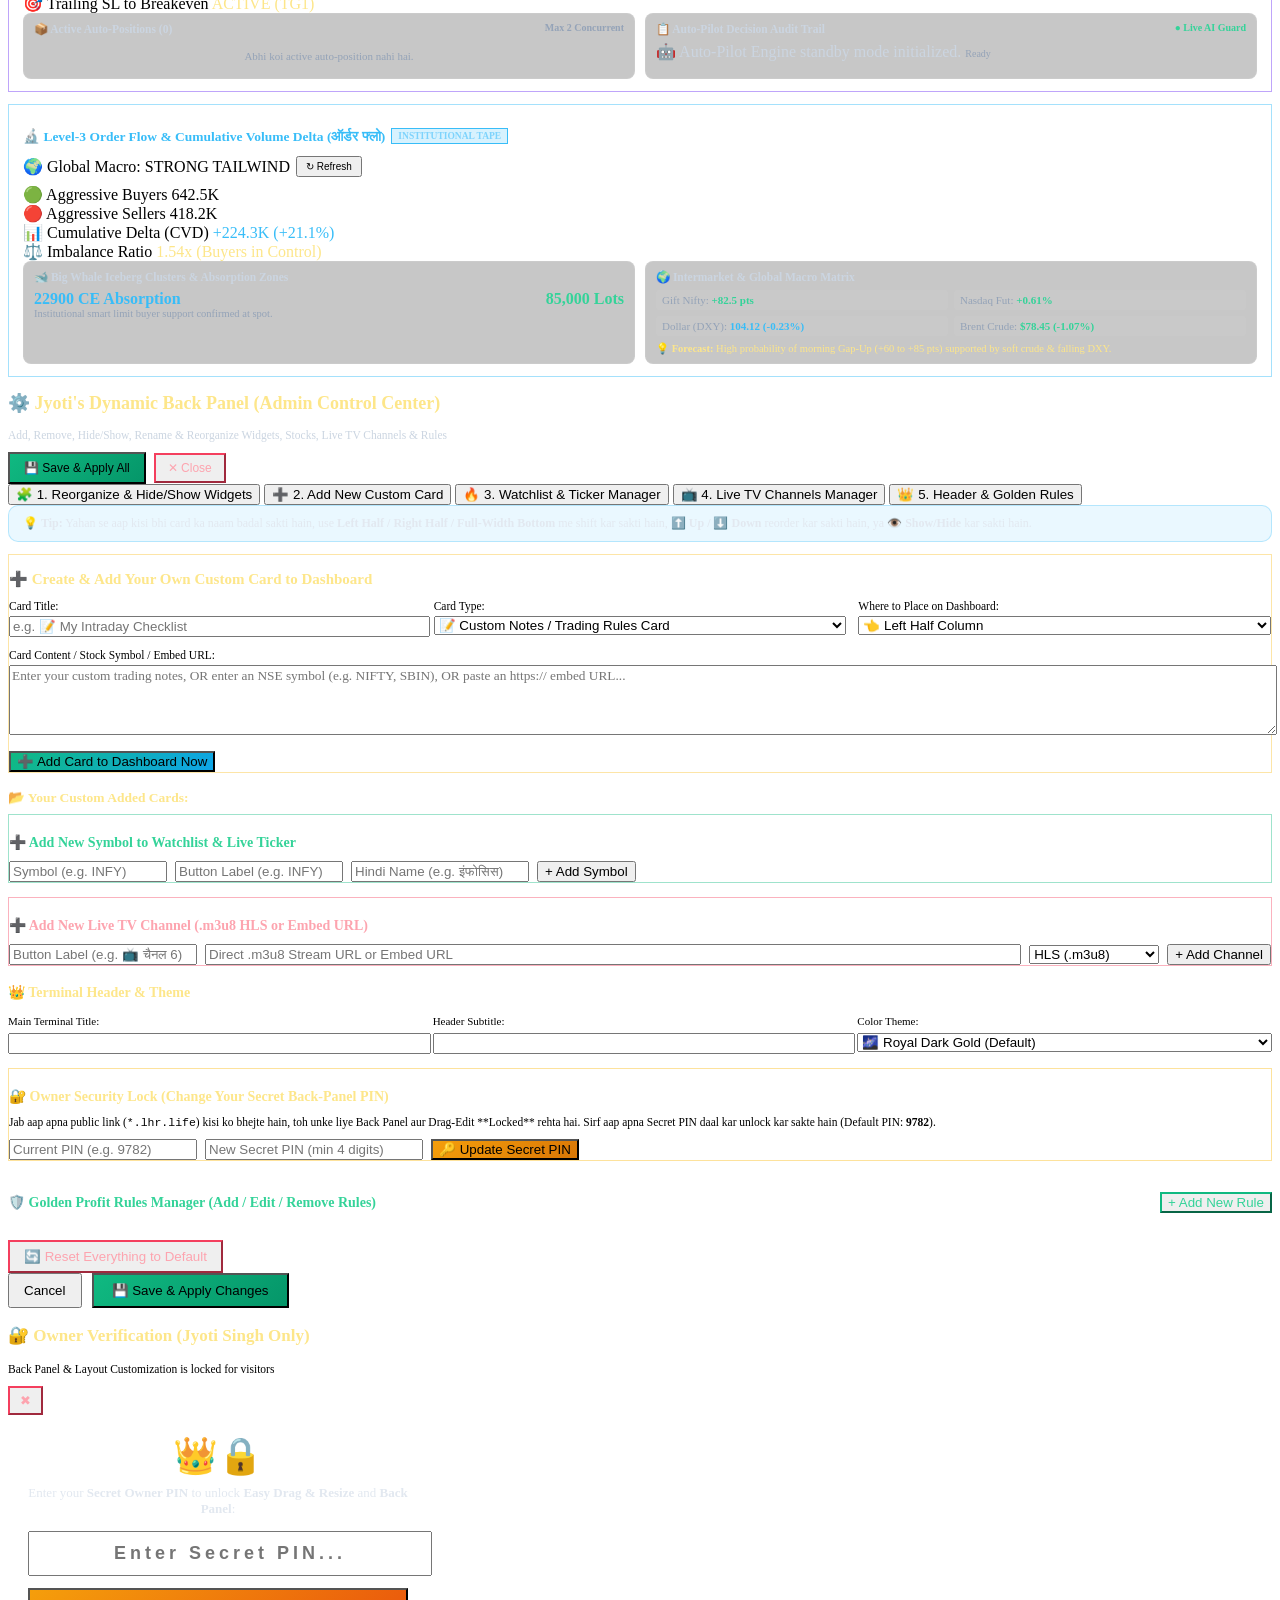
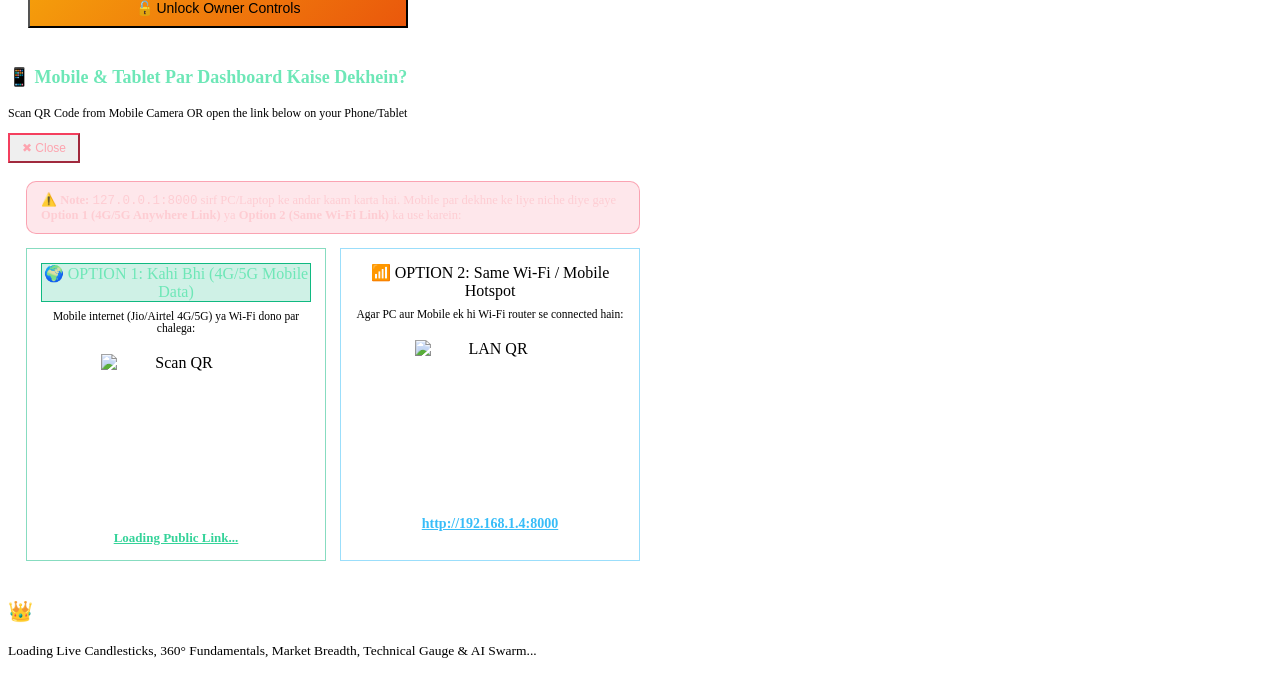
==== commit bf7a0879: "feat: Auto-Pilot 2-Lot live paper trading with TG1 50% partial exit, auto trailing SL to cost, and r" ====
--- a/ui/index.html
+++ b/ui/index.html
@@ -2047,14 +2047,14 @@
           <div style="display: flex; align-items: center; gap: 6px;">
             <div class="pf-qty-stepper" style="flex: 1;">
               <button type="button" class="pf-qty-step-btn" onclick="adjustOrderPadLots(-1)" style="width: 28px; height: 32px; font-size: 16px;">−</button>
-              <input type="number" id="pfOrderPadQtyInput" value="25" class="pf-inline-qty" onchange="onOrderPadQtyChange(this.value)" style="width: 60px; font-size: 13px;" />
+              <input type="number" id="pfOrderPadQtyInput" value="50" class="pf-inline-qty" onchange="onOrderPadQtyChange(this.value)" style="width: 60px; font-size: 13px;" />
               <button type="button" class="pf-qty-step-btn" onclick="adjustOrderPadLots(+1)" style="width: 28px; height: 32px; font-size: 16px;">+</button>
             </div>
-            <span id="pfOrderPadLotsLabel" style="font-size: 11px; font-weight: 700; color: #a5b4fc; white-space: nowrap;">(1 Lot)</span>
+            <span id="pfOrderPadLotsLabel" style="font-size: 11px; font-weight: 700; color: #a5b4fc; white-space: nowrap;">(2 Lots)</span>
           </div>
           <div style="display: flex; gap: 4px; margin-top: 4px;">
             <button class="pill-btn" onclick="setOrderPadExactLots(1)" style="padding: 2px 6px; font-size: 10px;">1L</button>
-            <button class="pill-btn" onclick="setOrderPadExactLots(2)" style="padding: 2px 6px; font-size: 10px;">2L</button>
+            <button class="pill-btn active" onclick="setOrderPadExactLots(2)" style="padding: 2px 6px; font-size: 10px; background:#4f46e5; color:#fff; border-color:#6366f1;">2L</button>
             <button class="pill-btn" onclick="setOrderPadExactLots(5)" style="padding: 2px 6px; font-size: 10px;">5L</button>
             <button class="pill-btn" onclick="setOrderPadExactLots(10)" style="padding: 2px 6px; font-size: 10px;">10L</button>
           </div>
